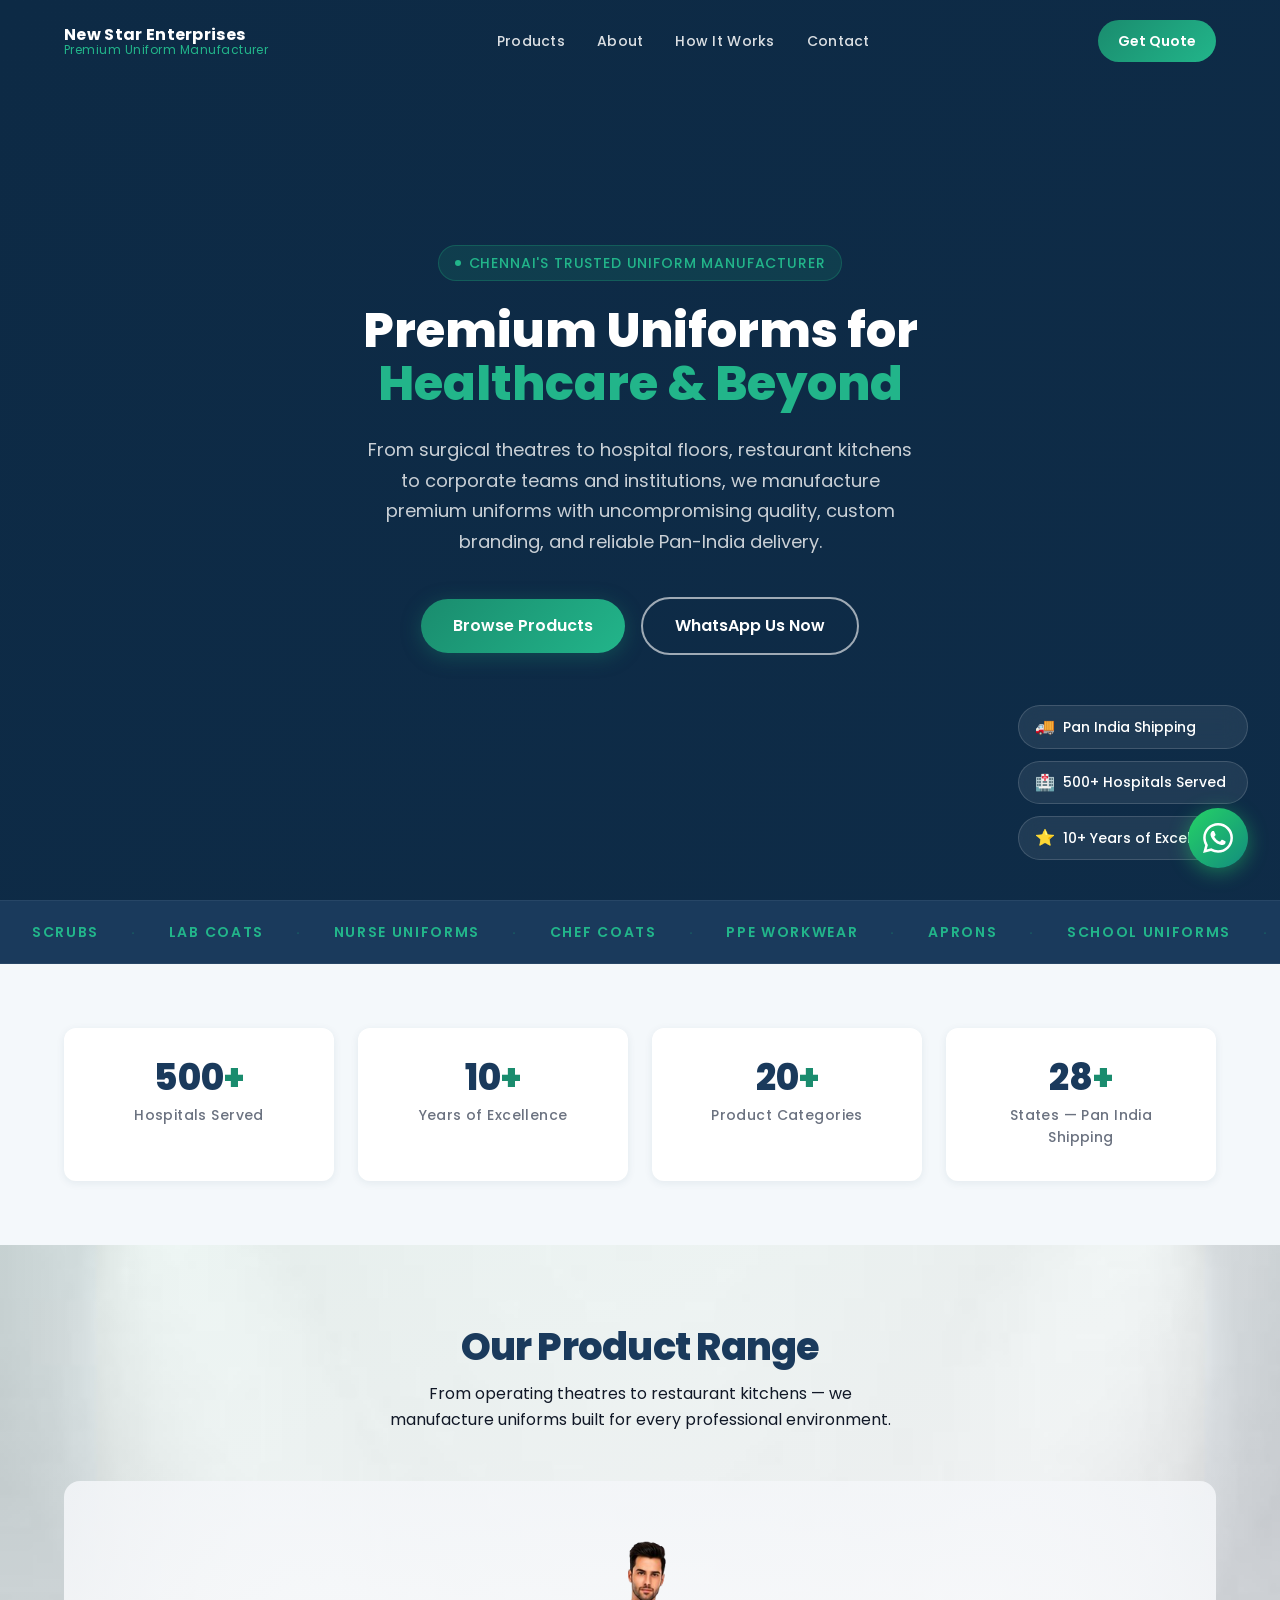
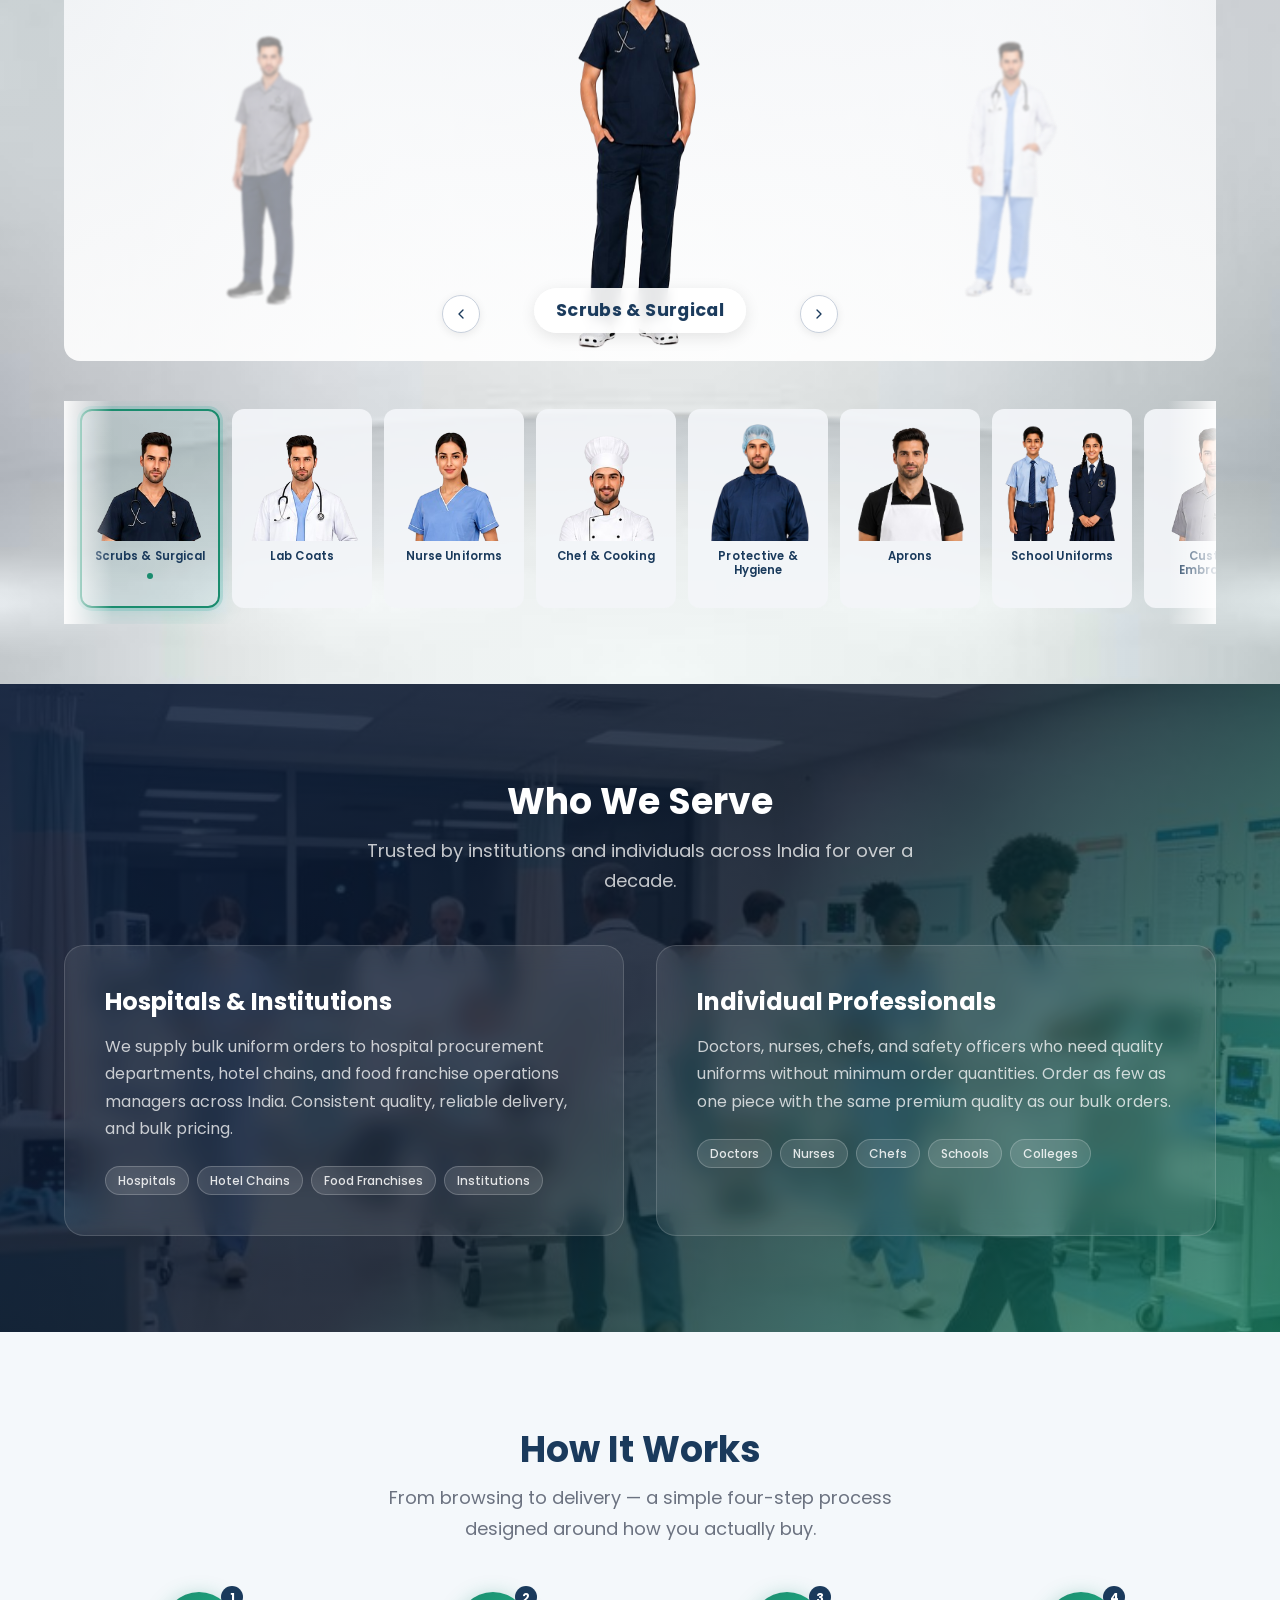
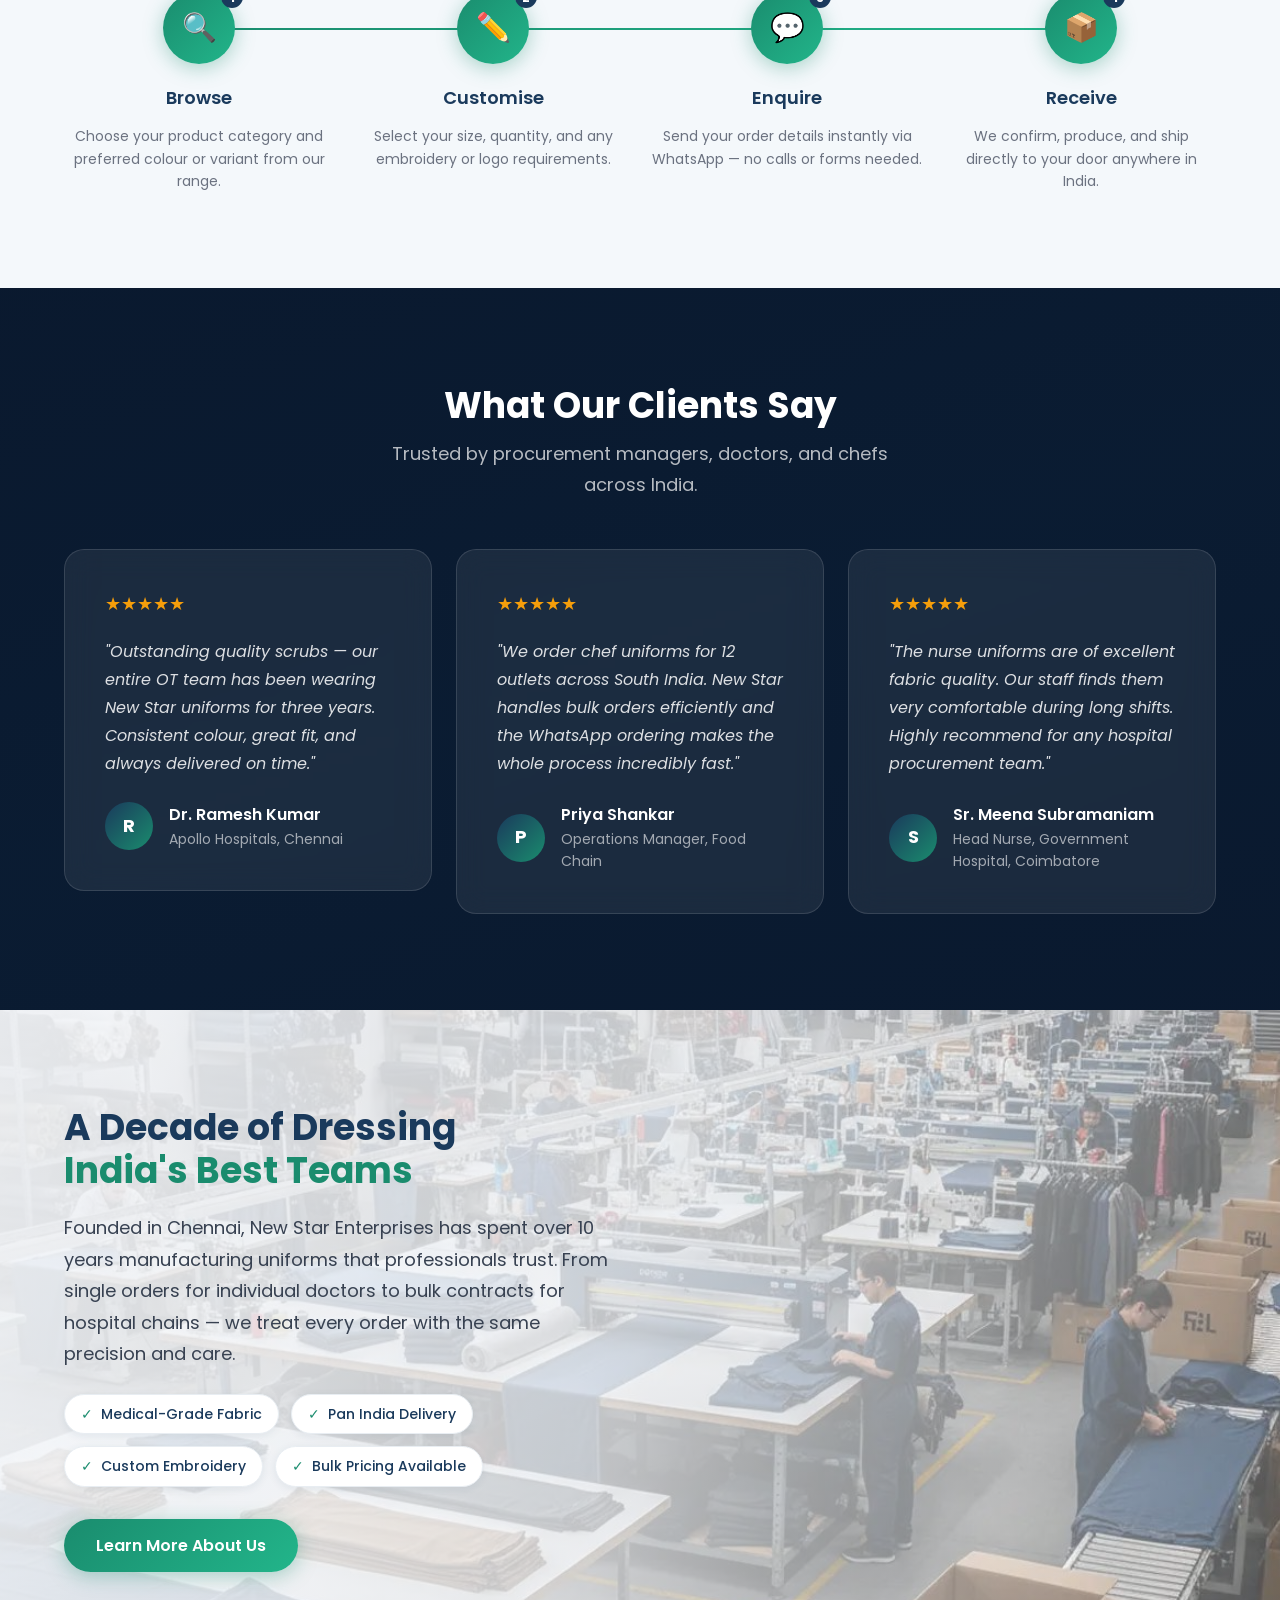
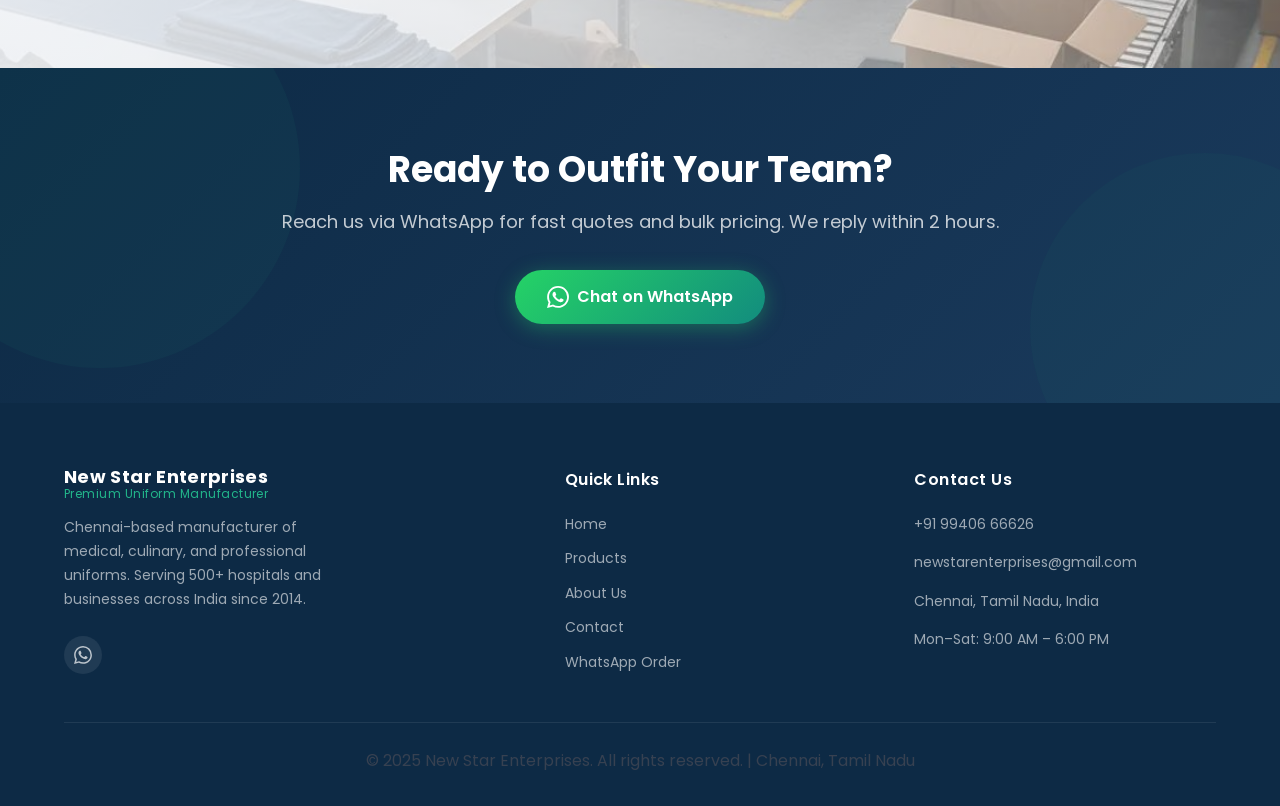
==== index.html @ d59ea802 "Initial commit" ====
<!DOCTYPE html>
<html lang="en">
<head>
  <meta charset="UTF-8" />
  <meta name="viewport" content="width=device-width, initial-scale=1.0" />

  <!-- SEO Meta -->
  <title>New Star Enterprises — Medical & Professional Uniform Manufacturer, Chennai</title>
  <meta name="description" content="Chennai-based manufacturer of premium medical scrubs, lab coats, nurse uniforms, chef coats and workwear. 500+ hospitals served. Pan India shipping. Request for Quotation." />
  <meta name="keywords" content="uniform manufacturer Chennai, medical scrubs supplier India, lab coats wholesale, nurse uniforms, chef uniforms, hospital uniforms Chennai" />

  <!-- Open Graph -->
  <meta property="og:title" content="New Star Enterprises — Premium Uniforms, Chennai" />
  <meta property="og:description" content="Medical, culinary, and professional uniforms. 500+ hospitals served. Pan India shipping." />
  <meta property="og:image" content="images/og-image.jpg" />
  <meta property="og:url" content="https://newstarenterprises.in" />
  <meta property="og:type" content="website" />

  <!-- Canonical -->
  <link rel="canonical" href="https://newstarenterprises.in" />

  <!-- Google Fonts -->
  <link rel="preconnect" href="https://fonts.googleapis.com" />
  <link rel="preconnect" href="https://fonts.gstatic.com" crossorigin />
  <link href="https://fonts.googleapis.com/css2?family=Poppins:wght@300;400;500;600;700;800&display=swap" rel="stylesheet" />

  <!-- CSS -->
  <link rel="stylesheet" href="css/reset.css" />
  <link rel="stylesheet" href="css/variables.css" />
  <link rel="stylesheet" href="css/base.css" />
  <link rel="stylesheet" href="css/navbar.css" />
  <link rel="stylesheet" href="css/hero.css" />
  <link rel="stylesheet" href="css/components.css" />
  <link rel="stylesheet" href="css/sections.css" />
  <link rel="stylesheet" href="css/animations.css" />
  <link rel="stylesheet" href="css/responsive.css" />

  <!-- Swiper CSS -->
  <link rel="stylesheet" href="https://cdn.jsdelivr.net/npm/swiper@11/swiper-bundle.min.css" />

  <!-- JSON-LD Schema -->
  <script type="application/ld+json">
  {
    "@context": "https://schema.org",
    "@type": "ClothingStore",
    "name": "New Star Enterprises",
    "description": "Medical and professional uniform manufacturer based in Chennai",
    "address": {
      "@type": "PostalAddress",
      "addressLocality": "Chennai",
      "addressRegion": "Tamil Nadu",
      "addressCountry": "IN"
    },
    "telephone": "+91-99406-66626",
    "email": "newstarenterprises@gmail.com",
    "url": "https://newstarenterprises.in",
    "openingHours": "Mo-Sa 09:00-18:00",
    "priceRange": "₹₹"
  }
  </script>
</head>

<body>

  <!-- ══════════════════════════════════
       NAVBAR
  ══════════════════════════════════ -->
  <nav class="navbar" id="navbar" role="navigation" aria-label="Main navigation">
    <div class="container">

      <!-- Logo -->
      <a href="/" class="navbar-logo" aria-label="New Star Enterprises Home">
        <div class="navbar-logo-text">
          <span class="brand-name">New Star Enterprises</span>
          <span class="brand-tagline">Premium Uniform Manufacturer</span>
        </div>
      </a>

      <!-- Desktop Nav Links -->
      <div class="navbar-links">
        <a href="#products">Products</a>
        <a href="#about">About</a>
        <a href="#process">How It Works</a>
        <a href="contact.html">Contact</a>
      </div>

      <!-- CTA -->
      <a href="https://wa.me/919940666626" target="_blank" rel="noopener noreferrer"
         class="navbar-cta" aria-label="Get a quote on WhatsApp">
        Get Quote
      </a>

      <!-- Hamburger -->
      <button class="hamburger" id="hamburger"
              aria-label="Toggle mobile menu" aria-expanded="false">
        <span></span>
        <span></span>
        <span></span>
      </button>

    </div>
  </nav>

  <!-- Mobile Menu Overlay -->
  <div class="mobile-menu" id="mobileMenu" role="dialog" aria-label="Mobile navigation">
    <a href="#products">Products</a>
    <a href="#about">About</a>
    <a href="#process">How It Works</a>
    <a href="contact.html">Contact</a>
    <a href="https://wa.me/919940666626" target="_blank"
       rel="noopener noreferrer" class="mobile-cta">Get Quote</a>
  </div>

  <!-- ══════════════════════════════════
       HERO
  ══════════════════════════════════ -->
  <section class="hero" id="home" aria-label="Hero section">

    <!-- Background Video -->
    <div class="hero-bg">
      <video
        id="heroBgVideo"
        autoplay
        muted
        loop
        playsinline
        preload="auto"
        aria-hidden="true">
        <source src="images/hero-video.mp4" type="video/mp4" />
        <img src="images/hero-bg.webp"
             alt="Medical professionals in premium uniforms" />
      </video>
    </div>
    <div class="hero-overlay"></div>

    <!-- Content -->
    <div class="hero-content">
      <div class="hero-badge">
        <span class="dot"></span>
        Chennai's Trusted Uniform Manufacturer
      </div>

      <h1>
        Premium Uniforms for<br />
        <span>Healthcare & Beyond</span>
      </h1>

      <p class="hero-sub">
        From surgical theatres to hospital floors, restaurant kitchens to corporate teams and institutions,
    we manufacture premium uniforms with uncompromising quality, custom branding,
    and reliable Pan-India delivery.
      </p>

      <div class="hero-ctas">
        <a href="#products" class="btn btn-primary">Browse Products</a>
        <a href="https://wa.me/919940666626" target="_blank"
           rel="noopener noreferrer" class="btn btn-outline">
          WhatsApp Us Now
        </a>
      </div>
    </div>

    <!-- Floating Badge Pills -->
    <div class="hero-badges" aria-hidden="true">
      <div class="hero-float-badge">
        <span class="badge-icon">🚚</span>
        Pan India Shipping
      </div>
      <div class="hero-float-badge">
        <span class="badge-icon">🏥</span>
        500+ Hospitals Served
      </div>
      <div class="hero-float-badge">
        <span class="badge-icon">⭐</span>
        10+ Years of Excellence
      </div>
    </div>

  </section>

  <!-- ══════════════════════════════════
       MARQUEE / TRUST STRIP
  ══════════════════════════════════ -->
  <div class="marquee-section" aria-hidden="true">
    <div class="marquee-track">
      <span>SCRUBS</span>
      <span class="dot">·</span>
      <span>LAB COATS</span>
      <span class="dot">·</span>
      <span>NURSE UNIFORMS</span>
      <span class="dot">·</span>
      <span>CHEF COATS</span>
      <span class="dot">·</span>
      <span>PPE WORKWEAR</span>
      <span class="dot">·</span>
      <span>APRONS</span>
      <span class="dot">·</span>
      <span>SCHOOL UNIFORMS</span>
      <span class="dot">·</span>
      <span>CUSTOM EMBROIDERY</span>
      <span class="dot">·</span>
      <span>SCRUBS</span>
      <span class="dot">·</span>
      <span>LAB COATS</span>
      <span class="dot">·</span>
      <span>NURSE UNIFORMS</span>
      <span class="dot">·</span>
      <span>CHEF COATS</span>
      <span class="dot">·</span>
      <span>PPE WORKWEAR</span>
      <span class="dot">·</span>
      <span>APRONS</span>
      <span class="dot">·</span>
      <span>SCHOOL UNIFORMS</span>
      <span class="dot">·</span>
      <span>CUSTOM EMBROIDERY</span>
      <span class="dot">·</span>
    </div>
  </div>

  <!-- ══════════════════════════════════
       STATS BAR
  ══════════════════════════════════ -->
  <section class="stats-section" id="stats" aria-label="Company statistics">
    <div class="container">
      <div class="stats-grid">

        <div class="stat-item reveal" data-delay="0">
          <div class="stat-number" data-target="500" data-suffix="+">
            <span class="num">0</span><span class="suffix">+</span>
          </div>
          <div class="stat-label">Hospitals Served</div>
        </div>

        <div class="stat-item reveal" data-delay="0.1">
          <div class="stat-number" data-target="10" data-suffix="+">
            <span class="num">0</span><span class="suffix">+</span>
          </div>
          <div class="stat-label">Years of Excellence</div>
        </div>

        <div class="stat-item reveal" data-delay="0.2">
          <div class="stat-number" data-target="20" data-suffix="+">
            <span class="num">0</span><span class="suffix">+</span>
          </div>
          <div class="stat-label">Product Categories</div>
        </div>

        <div class="stat-item reveal" data-delay="0.3">
          <div class="stat-number" data-target="28" data-suffix="+">
            <span class="num">0</span><span class="suffix">+</span>
          </div>
          <div class="stat-label">States — Pan India Shipping</div>
        </div>

      </div>
    </div>
  </section>

  <!-- ══════════════════════════════════
       PRODUCTS SHOWCASE
  ══════════════════════════════════ -->
  <section class="product-showcase" id="products">

  <div class="showcase-bg" aria-hidden="true"></div>
  <div class="showcase-bg-overlay" aria-hidden="true"></div>

    <div class="showcase-container">

      <div class="showcase-header reveal">
        <h2>Our Product Range</h2>
        <p>From operating theatres to restaurant kitchens — we manufacture uniforms built for every professional environment.</p>
      </div>

      <div class="showcase-stage" id="showcaseStage">

        <div class="model-slot" data-index="0">
          <img src="images/products/scrubs-model.png"
               alt="Medical Scrubs — full body" loading="lazy"
               onerror="this.src='https://placehold.co/300x500/e8f4f2/0f1f3d?text=Scrubs'" />
        </div>

        <div class="model-slot" data-index="1">
          <img src="images/products/Lab-coat.png"
               alt="Lab Coat model" loading="lazy"
               onerror="this.src='https://placehold.co/300x500/e8f4f2/0f1f3d?text=Lab+Coat'" />
        </div>

        <div class="model-slot" data-index="2">
          <img src="images/products/nurse-model.png"
               alt="Nurse Uniform model" loading="lazy"
               onerror="this.src='https://placehold.co/300x500/e8f4f2/0f1f3d?text=Nurse'" />
        </div>

        <div class="model-slot" data-index="3">
          <img src="images/products/chef-model.png"
               alt="Chef Uniform model" loading="lazy"
               onerror="this.src='https://placehold.co/300x500/e8f4f2/0f1f3d?text=Chef'" />
        </div>

        <div class="model-slot" data-index="4">
          <img src="images/products/ppe-model.png"
               alt="PPE Workwear model" loading="lazy"
               onerror="this.src='https://placehold.co/300x500/e8f4f2/0f1f3d?text=PPE'" />
        </div>

        <div class="model-slot" data-index="5">
          <img src="images/products/aprons-model.png"
               alt="Apron model" loading="lazy"
               onerror="this.src='https://placehold.co/300x500/e8f4f2/0f1f3d?text=Aprons'" />
        </div>

        <div class="model-slot" data-index="6">
          <img src="images/products/school-model.png"
               alt="School Uniform model" loading="lazy"
               onerror="this.src='https://placehold.co/300x500/e8f4f2/0f1f3d?text=School'" />
        </div>

        <div class="model-slot" data-index="7">
          <img src="images/products/embroidery-model.png"
               alt="Custom Embroidery model" loading="lazy"
               onerror="this.src='https://placehold.co/300x500/e8f4f2/0f1f3d?text=Embroidery'" />
        </div>

        <div class="stage-meta">
          <a class="active-product-name" id="activeProductName"
             href="products/scrubs.html"
             aria-label="View Scrubs & Surgical Uniforms collection">
            Scrubs &amp; Surgical Uniforms
            <svg class="pill-arrow" viewBox="0 0 16 16" fill="none"
                 xmlns="http://www.w3.org/2000/svg" aria-hidden="true">
              <path d="M3 8h10M9 4l4 4-4 4" stroke="currentColor"
                    stroke-width="1.8" stroke-linecap="round" stroke-linejoin="round"/>
            </svg>
          </a>
        </div>

        <div class="stage-nav left">
          <button class="stage-arrow" id="prevBtn" aria-label="Previous product">
            <svg viewBox="0 0 24 24"><polyline points="15 18 9 12 15 6"/></svg>
          </button>
        </div>
        <div class="stage-nav right">
          <button class="stage-arrow" id="nextBtn" aria-label="Next product">
            <svg viewBox="0 0 24 24"><polyline points="9 18 15 12 9 6"/></svg>
          </button>
        </div> 

      </div>

      <div class="showcase-scroller-wrap">
        <div class="showcase-scroller" id="showcaseScroller">

          <a href="products/scrubs.html" class="product-thumb active-thumb-card"
             aria-label="View Scrubs & Surgical Uniforms">
            <img src="images/products/scrubs-model.png" alt="Scrubs"
                 onerror="this.style.display='none'" />
            <span class="thumb-name">Scrubs &amp; Surgical</span>
            <span class="thumb-dot"></span>
          </a>

          <a href="products/lab-coats.html" class="product-thumb"
             aria-label="View Lab Coats">
            <img src="images/products/Lab-coat.png" alt="Lab Coats"
                 onerror="this.style.display='none'" />
            <span class="thumb-name">Lab Coats</span>
            <span class="thumb-dot"></span>
          </a>

          <a href="products/nurse-uniforms.html" class="product-thumb"
             aria-label="View Nurse Uniforms">
            <img src="images/products/nurse-model.png" alt="Nurse Uniforms"
                 onerror="this.style.display='none'" />
            <span class="thumb-name">Nurse Uniforms</span>
            <span class="thumb-dot"></span>
          </a>

          <a href="products/chef-uniforms.html" class="product-thumb"
             aria-label="View Chef & Cooking Uniforms">
            <img src="images/products/chef-model.png" alt="Chef Uniforms"
                 onerror="this.style.display='none'" />
            <span class="thumb-name">Chef &amp; Cooking</span>
            <span class="thumb-dot"></span>
          </a>

          <a href="products/protective-workwear.html" class="product-thumb"
             aria-label="View Protective & Hygiene Workwear">
            <img src="images/products/ppe-model.png" alt="PPE Workwear"
                 onerror="this.style.display='none'" />
            <span class="thumb-name">Protective &amp; Hygiene</span>
            <span class="thumb-dot"></span>
          </a>

          <a href="products/aprons.html" class="product-thumb"
             aria-label="View Aprons">
            <img src="images/products/aprons-model.png" alt="Aprons"
                 onerror="this.style.display='none'" />
            <span class="thumb-name">Aprons</span>
            <span class="thumb-dot"></span>
          </a>

          <a href="products/school-uniforms.html" class="product-thumb"
             aria-label="View School Uniforms">
            <img src="images/products/school-model.png" alt="School Uniforms"
                 onerror="this.style.display='none'" />
            <span class="thumb-name">School Uniforms</span>
            <span class="thumb-dot"></span>
          </a>

          <a href="products/custom-embroidery.html" class="product-thumb"
             aria-label="View Custom Embroidery & Logos">
            <img src="images/products/embroidery-model.png" alt="Custom Embroidery"
                 onerror="this.style.display='none'" />
            <span class="thumb-name">Custom Embroidery</span>
            <span class="thumb-dot"></span>
          </a>

        </div>
      </div>

    </div>
  </section>

  <!-- ══════════════════════════════════
       WHO WE SERVE
  ══════════════════════════════════ -->
  <section class="serve-section" id="serve">

  <div class="serve-bg-img" aria-hidden="true"></div>
  <div class="serve-bg-overlay" aria-hidden="true"></div>

  <div class="container" style="position:relative;z-index:2;">

      <div class="section-header centered">
        <h2 class="section-title" style="color:var(--white);">Who We Serve</h2>
        <p class="section-subtitle" style="color:rgba(255,255,255,0.75); margin-left:auto; margin-right:auto;">
          Trusted by institutions and individuals across India for over a decade.
        </p>
      </div>

      <div class="serve-grid">

        <div class="serve-card reveal-left">
          <h3>Hospitals & Institutions</h3>
          <p>
            We supply bulk uniform orders to hospital procurement departments,
            hotel chains, and food franchise operations managers across India.
            Consistent quality, reliable delivery, and bulk pricing.
          </p>
          <div class="serve-card-tags">
            <span class="serve-tag">Hospitals</span>
            <span class="serve-tag">Hotel Chains</span>
            <span class="serve-tag">Food Franchises</span>
            <span class="serve-tag">Institutions</span>
          </div>
        </div>

        <div class="serve-card reveal-right">
          <h3>Individual Professionals</h3>
          <p>
            Doctors, nurses, chefs, and safety officers who need quality
            uniforms without minimum order quantities. Order as few as one
            piece with the same premium quality as our bulk orders.
          </p>
          <div class="serve-card-tags">
            <span class="serve-tag">Doctors</span>
            <span class="serve-tag">Nurses</span>
            <span class="serve-tag">Chefs</span>
            <span class="serve-tag">Schools</span>
            <span class="serve-tag">Colleges</span>
          </div>
        </div>

      </div>
    </div>
  </section>

  <!-- ══════════════════════════════════
       HOW IT WORKS / PROCESS
  ══════════════════════════════════ -->
  <section class="process-section" id="process" aria-label="How it works">
    <div class="container">

      <div class="section-header centered">
        <h2 class="section-title reveal">How It Works</h2>
        <p class="section-subtitle reveal" data-delay="0.1"
           style="margin-left:auto; margin-right:auto;">
          From browsing to delivery — a simple four-step process designed
          around how you actually buy.
        </p>
      </div>

      <div class="process-steps">

        <div class="process-step">
          <div class="step-icon">🔍</div>
          <span class="step-number">1</span>
          <h4>Browse</h4>
          <p>Choose your product category and preferred colour or variant from our range.</p>
        </div>

        <div class="process-step">
          <div class="step-icon">✏️</div>
          <span class="step-number">2</span>
          <h4>Customise</h4>
          <p>Select your size, quantity, and any embroidery or logo requirements.</p>
        </div>

        <div class="process-step">
          <div class="step-icon">💬</div>
          <span class="step-number">3</span>
          <h4>Enquire</h4>
          <p>Send your order details instantly via WhatsApp — no calls or forms needed.</p>
        </div>

        <div class="process-step">
          <div class="step-icon">📦</div>
          <span class="step-number">4</span>
          <h4>Receive</h4>
          <p>We confirm, produce, and ship directly to your door anywhere in India.</p>
        </div>

      </div>
    </div>
  </section>

  <!-- ══════════════════════════════════
       TESTIMONIALS
       CHANGE: video BG added
       Video file: images/client-video.mp4
  ══════════════════════════════════ -->
  <section class="testimonials-section" id="testimonials">

    <!-- VIDEO BG — z-index:0 -->
    <video class="testimonials-bg-video" autoplay muted loop playsinline
           preload="auto" aria-hidden="true">
      <source src="images/client-video.mp4" type="video/mp4" />
    </video>
    <!-- Dark overlay — z-index:1 -->
    <div class="testimonials-bg-overlay" aria-hidden="true"></div>

    <!-- Content — z-index:2 -->
    <div class="container">

      <div class="section-header centered">
        <h2 class="section-title reveal">What Our Clients Say</h2>
        <p class="section-subtitle reveal" data-delay="0.1"
           style="margin-left:auto; margin-right:auto;">
          Trusted by procurement managers, doctors, and chefs across India.
        </p>
      </div>

      <div class="swiper testimonials-swiper">
        <div class="swiper-wrapper">

          <div class="swiper-slide">
            <div class="testimonial-card">
              <div class="testimonial-stars">★★★★★</div>
              <p class="testimonial-quote">
                "Outstanding quality scrubs — our entire OT team has been
                wearing New Star uniforms for three years. Consistent colour,
                great fit, and always delivered on time."
              </p>
              <div class="testimonial-author">
                <div class="author-avatar">R</div>
                <div class="author-info">
                  <div class="author-name">Dr. Ramesh Kumar</div>
                  <div class="author-role">Apollo Hospitals, Chennai</div>
                </div>
              </div>
            </div>
          </div>

          <div class="swiper-slide">
            <div class="testimonial-card">
              <div class="testimonial-stars">★★★★★</div>
              <p class="testimonial-quote">
                "We order chef uniforms for 12 outlets across South India.
                New Star handles bulk orders efficiently and the WhatsApp
                ordering makes the whole process incredibly fast."
              </p>
              <div class="testimonial-author">
                <div class="author-avatar">P</div>
                <div class="author-info">
                  <div class="author-name">Priya Shankar</div>
                  <div class="author-role">Operations Manager, Food Chain</div>
                </div>
              </div>
            </div>
          </div>

          <div class="swiper-slide">
            <div class="testimonial-card">
              <div class="testimonial-stars">★★★★★</div>
              <p class="testimonial-quote">
                "The nurse uniforms are of excellent fabric quality. Our
                staff finds them very comfortable during long shifts.
                Highly recommend for any hospital procurement team."
              </p>
              <div class="testimonial-author">
                <div class="author-avatar">S</div>
                <div class="author-info">
                  <div class="author-name">Sr. Meena Subramaniam</div>
                  <div class="author-role">Head Nurse, Government Hospital, Coimbatore</div>
                </div>
              </div>
            </div>
          </div>

        </div>
        <div class="swiper-pagination"></div>
      </div>

    </div>
  </section>

  <!-- ══════════════════════════════════
       ABOUT TEASER
       CHANGE: about.png BG via .about-teaser-bg-img div
       Image file: images/about.png
  ══════════════════════════════════ -->
  <section class="about-teaser-section" id="about" aria-label="About New Star Enterprises">

    <!-- IMAGE BG — z-index:0 -->
    <div class="about-teaser-bg-img" aria-hidden="true"></div>
    <!-- Light overlay — z-index:1 -->
    <div class="about-teaser-bg-overlay" aria-hidden="true"></div>

    <!-- Content — z-index:2 (set via inline style to guarantee it) -->
    <div class="container" style="position:relative;z-index:2;">
      <div class="about-teaser-grid">

        <div class="about-teaser-text reveal-left">
          <h2>A Decade of Dressing<br /><span class="text-teal">India's Best Teams</span></h2>
          <p>
            Founded in Chennai, New Star Enterprises has spent over 10 years
            manufacturing uniforms that professionals trust. From single orders
            for individual doctors to bulk contracts for hospital chains — we
            treat every order with the same precision and care.
          </p>
          <div class="feature-pills">
            <div class="feature-pill"><span>✓</span> Medical-Grade Fabric</div>
            <div class="feature-pill"><span>✓</span> Pan India Delivery</div>
            <div class="feature-pill"><span>✓</span> Custom Embroidery</div>
            <div class="feature-pill"><span>✓</span> Bulk Pricing Available</div>
          </div>
          <a href="about.html" class="btn btn-primary">Learn More About Us</a>
        </div>

      </div>
    </div>
  </section>

  <!-- ══════════════════════════════════
       CONTACT CTA BANNER
  ══════════════════════════════════ -->
  <section class="cta-banner" aria-label="Contact call to action">
    <div class="container">
      <h2 class="reveal">Ready to Outfit Your Team?</h2>
      <p class="reveal" data-delay="0.1">
        Reach us via WhatsApp for fast quotes and bulk pricing.
        We reply within 2 hours.
      </p>
      <a href="https://wa.me/919940666626" target="_blank"
         rel="noopener noreferrer"
         class="btn btn-whatsapp reveal" data-delay="0.2">
        <svg xmlns="http://www.w3.org/2000/svg" width="22" height="22" viewBox="0 0 24 24" fill="currentColor" aria-hidden="true">
          <path d="M17.472 14.382c-.297-.149-1.758-.867-2.03-.967-.273-.099-.471-.148-.67.15-.197.297-.767.966-.94 1.164-.173.199-.347.223-.644.075-.297-.15-1.255-.463-2.39-1.475-.883-.788-1.48-1.761-1.653-2.059-.173-.297-.018-.458.13-.606.134-.133.298-.347.446-.52.149-.174.198-.298.298-.497.099-.198.05-.371-.025-.52-.075-.149-.669-1.612-.916-2.207-.242-.579-.487-.5-.669-.51-.173-.008-.371-.01-.57-.01-.198 0-.52.074-.792.372-.272.297-1.04 1.016-1.04 2.479 0 1.462 1.065 2.875 1.213 3.074.149.198 2.096 3.2 5.077 4.487.709.306 1.262.489 1.694.625.712.227 1.36.195 1.871.118.571-.085 1.758-.719 2.006-1.413.248-.694.248-1.289.173-1.413-.074-.124-.272-.198-.57-.347m-5.421 7.403h-.004a9.87 9.87 0 01-5.031-1.378l-.361-.214-3.741.982.998-3.648-.235-.374a9.86 9.86 0 01-1.51-5.26c.001-5.45 4.436-9.884 9.888-9.884 2.64 0 5.122 1.03 6.988 2.898a9.825 9.825 0 012.893 6.994c-.003 5.45-4.437 9.884-9.885 9.884m8.413-18.297A11.815 11.815 0 0012.05 0C5.495 0 .16 5.335.157 11.892c0 2.096.547 4.142 1.588 5.945L.057 24l6.305-1.654a11.882 11.882 0 005.683 1.448h.005c6.554 0 11.89-5.335 11.893-11.893a11.821 11.821 0 00-3.48-8.413z"/>
        </svg>
        Chat on WhatsApp
      </a>
    </div>
  </section>

  <!-- ══════════════════════════════════
       FOOTER
  ══════════════════════════════════ -->
  <footer class="footer" aria-label="Site footer">
    <div class="container">
      <div class="footer-grid">

        <div class="footer-brand">
          <div class="navbar-logo-text">
            <span class="brand-name" style="font-size:var(--text-lg); color:var(--white);">New Star Enterprises</span>
            <span class="brand-tagline">Premium Uniform Manufacturer</span>
          </div>
          <p>
            Chennai-based manufacturer of medical, culinary, and professional
            uniforms. Serving 500+ hospitals and businesses across India since 2014.
          </p>
          <div class="footer-social">
            <a href="https://wa.me/919940666626" target="_blank"
               rel="noopener noreferrer" aria-label="WhatsApp">
              <svg xmlns="http://www.w3.org/2000/svg" width="18" height="18" viewBox="0 0 24 24" fill="currentColor" aria-hidden="true">
                <path d="M17.472 14.382c-.297-.149-1.758-.867-2.03-.967-.273-.099-.471-.148-.67.15-.197.297-.767.966-.94 1.164-.173.199-.347.223-.644.075-.297-.15-1.255-.463-2.39-1.475-.883-.788-1.48-1.761-1.653-2.059-.173-.297-.018-.458.13-.606.134-.133.298-.347.446-.52.149-.174.198-.298.298-.497.099-.198.05-.371-.025-.52-.075-.149-.669-1.612-.916-2.207-.242-.579-.487-.5-.669-.51-.173-.008-.371-.01-.57-.01-.198 0-.52.074-.792.372-.272.297-1.04 1.016-1.04 2.479 0 1.462 1.065 2.875 1.213 3.074.149.198 2.096 3.2 5.077 4.487.709.306 1.262.489 1.694.625.712.227 1.36.195 1.871.118.571-.085 1.758-.719 2.006-1.413.248-.694.248-1.289.173-1.413-.074-.124-.272-.198-.57-.347m-5.421 7.403h-.004a9.87 9.87 0 01-5.031-1.378l-.361-.214-3.741.982.998-3.648-.235-.374a9.86 9.86 0 01-1.51-5.26c.001-5.45 4.436-9.884 9.888-9.884 2.64 0 5.122 1.03 6.988 2.898a9.825 9.825 0 012.893 6.994c-.003 5.45-4.437 9.884-9.885 9.884m8.413-18.297A11.815 11.815 0 0012.05 0C5.495 0 .16 5.335.157 11.892c0 2.096.547 4.142 1.588 5.945L.057 24l6.305-1.654a11.882 11.882 0 005.683 1.448h.005c6.554 0 11.89-5.335 11.893-11.893a11.821 11.821 0 00-3.48-8.413z"/>
              </svg>
            </a>
          </div>
        </div>

        <div class="footer-col">
          <h4>Quick Links</h4>
          <nav class="footer-links" aria-label="Footer navigation">
            <a href="index.html">Home</a>
            <a href="#products">Products</a>
            <a href="about.html">About Us</a>
            <a href="contact.html">Contact</a>
            <a href="https://wa.me/919940666626"
               target="_blank" rel="noopener noreferrer">WhatsApp Order</a>
          </nav>
        </div>

        <div class="footer-col">
          <h4>Contact Us</h4>
          <div class="footer-contact-item">
            <span>+91 99406 66626</span>
          </div>
          <div class="footer-contact-item">
            <span>newstarenterprises@gmail.com</span>
          </div>
          <div class="footer-contact-item">
            <span>Chennai, Tamil Nadu, India</span>
          </div>
          <div class="footer-contact-item">
            <span>Mon–Sat: 9:00 AM – 6:00 PM</span>
          </div>
        </div>

      </div>

      <div class="footer-bottom">
        <p>© 2025 New Star Enterprises. All rights reserved. | Chennai, Tamil Nadu</p>
      </div>

    </div>
  </footer>

  <!-- ══════════════════════════════════
       WHATSAPP FLOATING BUTTON
  ══════════════════════════════════ -->
  <a href="https://wa.me/919940666626" target="_blank"
     rel="noopener noreferrer"
     class="whatsapp-float"
     aria-label="Chat with us on WhatsApp">
    <svg xmlns="http://www.w3.org/2000/svg" viewBox="0 0 24 24" fill="currentColor" aria-hidden="true">
      <path d="M17.472 14.382c-.297-.149-1.758-.867-2.03-.967-.273-.099-.471-.148-.67.15-.197.297-.767.966-.94 1.164-.173.199-.347.223-.644.075-.297-.15-1.255-.463-2.39-1.475-.883-.788-1.48-1.761-1.653-2.059-.173-.297-.018-.458.13-.606.134-.133.298-.347.446-.52.149-.174.198-.298.298-.497.099-.198.05-.371-.025-.52-.075-.149-.669-1.612-.916-2.207-.242-.579-.487-.5-.669-.51-.173-.008-.371-.01-.57-.01-.198 0-.52.074-.792.372-.272.297-1.04 1.016-1.04 2.479 0 1.462 1.065 2.875 1.213 3.074.149.198 2.096 3.2 5.077 4.487.709.306 1.262.489 1.694.625.712.227 1.36.195 1.871.118.571-.085 1.758-.719 2.006-1.413.248-.694.248-1.289.173-1.413-.074-.124-.272-.198-.57-.347m-5.421 7.403h-.004a9.87 9.87 0 01-5.031-1.378l-.361-.214-3.741.982.998-3.648-.235-.374a9.86 9.86 0 01-1.51-5.26c.001-5.45 4.436-9.884 9.888-9.884 2.64 0 5.122 1.03 6.988 2.898a9.825 9.825 0 012.893 6.994c-.003 5.45-4.437 9.884-9.885 9.884m8.413-18.297A11.815 11.815 0 0012.05 0C5.495 0 .16 5.335.157 11.892c0 2.096.547 4.142 1.588 5.945L.057 24l6.305-1.654a11.882 11.882 0 005.683 1.448h.005c6.554 0 11.89-5.335 11.893-11.893a11.821 11.821 0 00-3.48-8.413z"/>
    </svg>
  </a>

  <!-- ══════════════════════════════════
       SCRIPTS
  ══════════════════════════════════ -->
  <script src="https://cdn.jsdelivr.net/npm/swiper@11/swiper-bundle.min.js"></script>
  <script src="https://cdnjs.cloudflare.com/ajax/libs/gsap/3.12.5/gsap.min.js"></script>
  <script src="https://cdnjs.cloudflare.com/ajax/libs/gsap/3.12.5/ScrollTrigger.min.js"></script>
  <script src="https://cdn.jsdelivr.net/npm/lenis@1.1.14/dist/lenis.min.js"></script>

  <script type="module" src="js/main.js"></script>
  <script type="module" src="js/animations.js"></script>
  <script src="js/showcase.js"></script>

</body>
</html>
---- css/variables.css ----
:root {
  /* Primary */
  --navy: #1a3a5c;
  --navy-light: #254d7a;
  --navy-dark: #0d2a45;

  /* Accent */
  --teal: #1a8c6e;
  --teal-light: #22b58a;
  --teal-glow: rgba(26, 140, 110, 0.25);

  /* Neutrals */
  --white: #ffffff;
  --off-white: #f4f8fb;
  --light-gray: #e8edf2;
  --gray: #6b7280;
  --text-dark: #111827;
  --text-mid: #374151;

  /* Functional */
  --error: #ef4444;
  --success: #10b981;
  --warning: #f59e0b;

  /* Typography */
  --font-primary: 'Poppins', sans-serif;
  --text-xs: 0.75rem;
  --text-sm: 0.875rem;
  --text-base: 1rem;
  --text-lg: 1.125rem;
  --text-xl: 1.25rem;
  --text-2xl: 1.5rem;
  --text-3xl: 1.875rem;
  --text-4xl: 2.25rem;
  --text-5xl: 3rem;

  /* Border Radius */
  --radius-sm: 6px;
  --radius: 12px;
  --radius-lg: 20px;
  --radius-pill: 50px;

  /* Shadows */
  --shadow-sm: 0 2px 8px rgba(26, 58, 92, 0.08);
  --shadow: 0 4px 24px rgba(26, 58, 92, 0.10);
  --shadow-hover: 0 8px 40px rgba(26, 58, 92, 0.18);
  --shadow-float: 0 16px 60px rgba(26, 58, 92, 0.22);
  --shadow-teal: 0 4px 20px rgba(26, 140, 110, 0.35);

  /* Spacing */
  --space-1: 4px;
  --space-2: 8px;
  --space-3: 12px;
  --space-4: 16px;
  --space-5: 20px;
  --space-6: 24px;
  --space-8: 32px;
  --space-10: 40px;
  --space-12: 48px;
  --space-16: 64px;
  --space-20: 80px;
  --space-24: 96px;
  --space-30: 120px;
}
---- css/base.css ----
body {
  font-family: var(--font-primary);
  font-size: var(--text-base);
  font-weight: 400;
  color: var(--text-dark);
  background-color: var(--white);
  overflow-x: hidden;
}

h1 {
  font-size: var(--text-5xl);
  font-weight: 800;
  line-height: 1.1;
  color: var(--white);
}

h2 {
  font-size: var(--text-4xl);
  font-weight: 700;
  line-height: 1.2;
  color: var(--navy);
}

h3 {
  font-size: var(--text-2xl);
  font-weight: 600;
  line-height: 1.3;
  color: var(--navy);
}

h4 {
  font-size: var(--text-xl);
  font-weight: 600;
  color: var(--navy);
}

p {
  font-size: var(--text-base);
  font-weight: 400;
  color: var(--text-mid);
  line-height: 1.7;
}

a {
  transition: color 0.2s ease;
}

a:hover {
  color: var(--teal);
}

section {
  padding: 0;
  margin: 0;
}

.container {
  width: 100%;
  max-width: 1200px;
  margin: 0 auto;
  padding: 0 var(--space-6);
}

.section-title {
  font-size: var(--text-4xl);
  font-weight: 700;
  color: var(--navy);
  margin-bottom: var(--space-3);
}

.section-subtitle {
  font-size: var(--text-lg);
  color: var(--gray);
  margin-bottom: var(--space-12);
  max-width: 560px;
}

.text-teal {
  color: var(--teal);
}

.text-white {
  color: var(--white);
}

.text-center {
  text-align: center;
}

.section-header {
  margin-bottom: var(--space-12);
}

.section-header.centered {
  text-align: center;
}

.section-header.centered .section-subtitle {
  margin-left: auto;
  margin-right: auto;
}
section + section {
  margin-top: 0;
}

.marquee-section + section,
section + .marquee-section {
  margin-top: 0;
}

.hero + .marquee-section {
  margin-top: 0;
}

body {
  padding-top: 0;
}
---- css/navbar.css ----
/* ── NAVBAR ── */
.navbar {
  position: fixed;
  top: 0;
  left: 0;
  width: 100%;
  z-index: 1000;
  padding: var(--space-5) 0;
  background: transparent;
  transition: background 0.4s ease, padding 0.4s ease, box-shadow 0.4s ease;
}

.navbar.scrolled {
  background: var(--navy);
  padding: var(--space-3) 0;
  box-shadow: var(--shadow-float);
}

.navbar .container {
  display: flex;
  align-items: center;
  justify-content: space-between;
}

/* Logo */
.navbar-logo {
  display: flex;
  align-items: center;
  gap: var(--space-2);
  text-decoration: none;
}

.navbar-logo img {
  height: 44px;
  width: auto;
}

.navbar-logo-text {
  display: flex;
  flex-direction: column;
  line-height: 1.1;
}

.navbar-logo-text .brand-name {
  font-size: var(--text-base);
  font-weight: 700;
  color: var(--white);
  letter-spacing: 0.02em;
}

.navbar-logo-text .brand-tagline {
  font-size: var(--text-xs);
  font-weight: 400;
  color: var(--teal-light);
  letter-spacing: 0.04em;
}

/* Nav Links */
.navbar-links {
  display: flex;
  align-items: center;
  gap: var(--space-8);
}

.navbar-links a {
  font-size: var(--text-sm);
  font-weight: 500;
  color: rgba(255, 255, 255, 0.85);
  text-decoration: none;
  letter-spacing: 0.02em;
  transition: color 0.2s ease;
  position: relative;
}

.navbar-links a::after {
  content: '';
  position: absolute;
  bottom: -4px;
  left: 0;
  width: 0;
  height: 2px;
  background: var(--teal-light);
  transition: width 0.3s ease;
}

.navbar-links a:hover {
  color: var(--white);
}

.navbar-links a:hover::after,
.navbar-links a.active::after {
  width: 100%;
}

.navbar-links a.active {
  color: var(--white);
}

/* CTA Button */
.navbar-cta {
  display: inline-flex;
  align-items: center;
  gap: var(--space-2);
  padding: 10px var(--space-5);
  background: linear-gradient(135deg, var(--teal), var(--teal-light));
  color: var(--white) !important;
  font-size: var(--text-sm);
  font-weight: 600;
  border-radius: var(--radius-pill);
  text-decoration: none;
  transition: box-shadow 0.3s ease, transform 0.2s ease;
  white-space: nowrap;
}

.navbar-cta:hover {
  box-shadow: var(--shadow-teal);
  transform: translateY(-1px);
}

.navbar-cta::after {
  display: none !important;
}

/* Hamburger */
.hamburger {
  display: none;
  flex-direction: column;
  justify-content: center;
  gap: 5px;
  width: 36px;
  height: 36px;
  cursor: pointer;
  background: none;
  border: none;
  padding: 4px;
}

.hamburger span {
  display: block;
  width: 100%;
  height: 2px;
  background: var(--white);
  border-radius: 2px;
  transition: transform 0.3s ease, opacity 0.3s ease;
}

.hamburger.open span:nth-child(1) {
  transform: translateY(7px) rotate(45deg);
}

.hamburger.open span:nth-child(2) {
  opacity: 0;
}

.hamburger.open span:nth-child(3) {
  transform: translateY(-7px) rotate(-45deg);
}

/* Mobile Overlay Menu */
.mobile-menu {
  display: none;
  position: fixed;
  inset: 0;
  background: var(--navy-dark);
  z-index: 999;
  flex-direction: column;
  align-items: center;
  justify-content: center;
  gap: var(--space-8);
  opacity: 0;
  transition: opacity 0.3s ease;
}

.mobile-menu.open {
  display: flex;
  opacity: 1;
}

.mobile-menu a {
  font-size: var(--text-3xl);
  font-weight: 700;
  color: var(--white);
  text-decoration: none;
  transition: color 0.2s ease;
}

.mobile-menu a:hover {
  color: var(--teal-light);
}

.mobile-menu .mobile-cta {
  margin-top: var(--space-4);
  padding: var(--space-4) var(--space-10);
  background: linear-gradient(135deg, var(--teal), var(--teal-light));
  border-radius: var(--radius-pill);
  font-size: var(--text-xl) !important;
}
---- css/hero.css ----
/* ── HERO SECTION ── */
.hero {
  position: relative;
  width: 100%;
  height: 100vh;
  min-height: 600px;
  display: flex;
  align-items: center;
  justify-content: center;
  overflow: hidden;
  background: var(--navy-dark);
}

/* Background Video */
.hero-bg {
  position: absolute;
  inset: 0;
  z-index: 0;
}

.hero-bg img,
.hero-bg video {
  width: 100%;
  height: 100%;
  object-fit: cover;
  object-position: center;
  transform-origin: center;
}

.hero-bg img {
  animation: kenBurns 8s ease-in-out infinite alternate;
}

.hero-bg video {
  animation: none;
}

.hero-overlay {
  position: absolute;
  inset: 0;
  background: linear-gradient(
    135deg,
    rgba(13, 42, 69, 0.88) 0%,
    rgba(26, 58, 92, 0.10) 100%
  );
  z-index: 1;
}

/* Content */
.hero-content {
  position: relative;
  z-index: 2;
  text-align: center;
  max-width: 800px;
  padding: 0 var(--space-6);
}

.hero-badge {
  display: inline-flex;
  align-items: center;
  gap: var(--space-2);
  padding: 6px var(--space-4);
  background: rgba(26, 140, 110, 0.2);
  border: 1px solid rgba(26, 140, 110, 0.4);
  border-radius: var(--radius-pill);
  color: var(--teal-light);
  font-size: var(--text-sm);
  font-weight: 500;
  letter-spacing: 0.06em;
  text-transform: uppercase;
  margin-bottom: var(--space-6);
  opacity: 1;
}

.hero-badge .dot {
  width: 6px;
  height: 6px;
  background: var(--teal-light);
  border-radius: 50%;
  animation: pulse 2s infinite;
}

.hero h1 {
  font-size: var(--text-5xl);
  font-weight: 800;
  color: var(--white);
  line-height: 1.1;
  margin-bottom: var(--space-6);
  opacity: 1;
}

.hero h1 span {
  color: var(--teal-light);
}

.hero-sub {
  font-size: var(--text-lg);
  color: rgba(255, 255, 255, 0.78);
  max-width: 560px;
  margin: 0 auto var(--space-10);
  line-height: 1.7;
  opacity: 1;
}

/* Hero CTAs */
.hero-ctas {
  display: flex;
  align-items: center;
  justify-content: center;
  gap: var(--space-4);
  flex-wrap: wrap;
  opacity: 1;
}

/* Floating Badge Pills */
.hero-badges {
  position: absolute;
  bottom: var(--space-10);
  right: var(--space-8);
  z-index: 2;
  display: flex;
  flex-direction: column;
  gap: var(--space-3);
  opacity: 1;
}

.hero-float-badge {
  display: flex;
  align-items: center;
  gap: var(--space-2);
  padding: 8px var(--space-4);
  background: rgba(255, 255, 255, 0.08);
  backdrop-filter: blur(12px);
  -webkit-backdrop-filter: blur(12px);
  border: 1px solid rgba(255, 255, 255, 0.15);
  border-radius: var(--radius-pill);
  color: var(--white);
  font-size: var(--text-sm);
  font-weight: 500;
  white-space: nowrap;
}

.hero-float-badge .badge-icon {
  font-size: var(--text-base);
}

/* Keyframes */
@keyframes kenBurns {
  from { transform: scale(1.0); }
  to   { transform: scale(1.05); }
}

@keyframes pulse {
  0%, 100% { opacity: 1; transform: scale(1); }
  50%       { opacity: 0.5; transform: scale(1.3); }
}
---- css/components.css ----
/* ══════════════════════════════════════
   BUTTONS
══════════════════════════════════════ */
.btn {
  display: inline-flex;
  align-items: center;
  justify-content: center;
  gap: var(--space-2);
  padding: 14px var(--space-8);
  font-family: var(--font-primary);
  font-size: var(--text-base);
  font-weight: 600;
  border-radius: var(--radius-pill);
  text-decoration: none;
  border: none;
  cursor: pointer;
  transition: transform 0.2s ease, box-shadow 0.3s ease, background 0.2s ease;
  white-space: nowrap;
}

.btn:hover {
  transform: translateY(-2px);
}

.btn:active {
  transform: translateY(0);
}

/* Primary — teal gradient */
.btn-primary {
  background: linear-gradient(135deg, var(--teal), var(--teal-light));
  color: var(--white);
  box-shadow: var(--shadow-teal);
}

.btn-primary:hover {
  box-shadow: 0 8px 30px rgba(26, 140, 110, 0.5);
  color: var(--white);
}

/* Outline */
.btn-outline {
  background: transparent;
  color: var(--white);
  border: 2px solid rgba(255, 255, 255, 0.6);
}

.btn-outline:hover {
  background: rgba(255, 255, 255, 0.1);
  border-color: var(--white);
  color: var(--white);
}

/* WhatsApp */
.btn-whatsapp {
  background: linear-gradient(135deg, #25d366, #128c7e);
  color: var(--white);
  box-shadow: 0 4px 20px rgba(37, 211, 102, 0.35);
}

.btn-whatsapp:hover {
  box-shadow: 0 8px 30px rgba(37, 211, 102, 0.5);
  color: var(--white);
}

.btn-full {
  width: 100%;
  padding: 16px;
  font-size: var(--text-lg);
}

.btn:disabled {
  opacity: 0.6;
  cursor: not-allowed;
  transform: none;
}

/* ══════════════════════════════════════
   PRODUCT CARD
══════════════════════════════════════ */
a.product-card {
  display: block;
  text-decoration: none;
  color: inherit;
  cursor: pointer;
}

a.product-card:hover {
  color: inherit;
}

a.product-card:hover::after {
  display: none;
}

.card-img {
  position: relative;
  height: 220px;
  overflow: hidden;
}

.card-img img {
  width: 100%;
  height: 100%;
  object-fit: cover;
  transition: transform 0.4s ease;
}

.product-card:hover .card-img img {
  transform: scale(1.07);
}

.card-tag {
  position: absolute;
  top: var(--space-3);
  left: var(--space-3);
  padding: 4px var(--space-3);
  background: linear-gradient(135deg, var(--teal), var(--teal-light));
  color: var(--white);
  font-size: var(--text-xs);
  font-weight: 600;
  border-radius: var(--radius-pill);
  text-transform: uppercase;
  letter-spacing: 0.06em;
}

.card-overlay {
  position: absolute;
  bottom: 0;
  left: 0;
  width: 100%;
  padding: var(--space-4);
  background: linear-gradient(to top, rgba(13,42,69,0.85), transparent);
  opacity: 0;
  transform: translateY(8px);
  transition: opacity 0.3s ease, transform 0.3s ease;
  display: flex;
  align-items: flex-end;
}

.product-card:hover .card-overlay {
  opacity: 1;
  transform: translateY(0);
}

.card-overlay span {
  color: var(--white);
  font-size: var(--text-sm);
  font-weight: 600;
}

.card-body {
  padding: var(--space-5);
  position: relative;
}

.card-body::before {
  content: '';
  position: absolute;
  bottom: 0;
  left: 0;
  width: 0;
  height: 3px;
  background: linear-gradient(90deg, var(--teal), var(--teal-light));
  transition: width 0.35s ease;
}

.product-card:hover .card-body::before {
  width: 100%;
}

.card-body h3 {
  font-size: var(--text-xl);
  font-weight: 600;
  color: var(--navy);
  margin-bottom: var(--space-2);
}

.card-body p {
  font-size: var(--text-sm);
  color: var(--gray);
  line-height: 1.5;
  margin-bottom: var(--space-4);
}

.card-cta {
  font-size: var(--text-sm);
  font-weight: 600;
  color: var(--teal);
  text-decoration: none;
  transition: color 0.2s ease;
}

.card-cta:hover {
  color: var(--teal-light);
}

/* ══════════════════════════════════════
   COLOR SWATCHES
══════════════════════════════════════ */
.color-swatches {
  display: flex;
  flex-wrap: wrap;
  gap: var(--space-3);
  margin: var(--space-4) 0;
}

.swatch {
  width: 32px;
  height: 32px;
  border-radius: 50%;
  cursor: pointer;
  transition: transform 0.2s ease, box-shadow 0.2s ease;
  position: relative;
  border: 2px solid transparent;
}

.swatch:hover {
  transform: scale(1.15);
}

.swatch.active {
  transform: scale(1.2);
  box-shadow: 0 0 0 3px var(--white), 0 0 0 5px var(--teal);
}

.selected-color-name {
  font-size: var(--text-sm);
  color: var(--gray);
  margin-top: var(--space-2);
}

.selected-color-name strong {
  color: var(--navy);
}

/* ══════════════════════════════════════
   TOAST / ALERTS
══════════════════════════════════════ */
.toast {
  position: fixed;
  bottom: var(--space-8);
  left: 50%;
  transform: translateX(-50%) translateY(100px);
  padding: var(--space-4) var(--space-8);
  border-radius: var(--radius-pill);
  font-size: var(--text-sm);
  font-weight: 600;
  color: var(--white);
  z-index: 9999;
  opacity: 0;
  transition: transform 0.4s ease, opacity 0.4s ease;
  white-space: nowrap;
}

.toast.show {
  transform: translateX(-50%) translateY(0);
  opacity: 1;
}

.toast-success {
  background: linear-gradient(135deg, var(--success), #059669);
  box-shadow: 0 4px 20px rgba(16, 185, 129, 0.4);
}

.toast-error {
  background: linear-gradient(135deg, var(--error), #dc2626);
  box-shadow: 0 4px 20px rgba(239, 68, 68, 0.4);
}

/* ══════════════════════════════════════
   BREADCRUMB
══════════════════════════════════════ */
.breadcrumb {
  display: flex;
  align-items: center;
  gap: var(--space-2);
  font-size: var(--text-sm);
  color: rgba(255, 255, 255, 0.7);
}

.breadcrumb a {
  color: rgba(255, 255, 255, 0.7);
  text-decoration: none;
  transition: color 0.2s ease;
}

.breadcrumb a:hover {
  color: var(--white);
}

.breadcrumb span[aria-hidden] {
  color: rgba(255, 255, 255, 0.4);
}

.breadcrumb span[aria-current] {
  color: var(--teal-light);
  font-weight: 500;
}

/* ══════════════════════════════════════
   WHATSAPP FLOATING BUTTON
══════════════════════════════════════ */
.whatsapp-float {
  position: fixed;
  bottom: var(--space-8);
  right: var(--space-8);
  z-index: 998;
  width: 60px;
  height: 60px;
  background: linear-gradient(135deg, #25d366, #128c7e);
  border-radius: 50%;
  display: flex;
  align-items: center;
  justify-content: center;
  box-shadow: 0 4px 20px rgba(37, 211, 102, 0.45);
  text-decoration: none;
  transition: transform 0.2s ease, box-shadow 0.3s ease;
  animation: pulseGlow 2.5s infinite;
}

.whatsapp-float:hover {
  transform: scale(1.12);
  box-shadow: 0 8px 30px rgba(37, 211, 102, 0.6);
  animation: none;
}

.whatsapp-float svg {
  width: 30px;
  height: 30px;
  fill: var(--white);
}

@keyframes pulseGlow {
  0%, 100% {
    box-shadow: 0 4px 20px rgba(37, 211, 102, 0.45);
  }
  50% {
    box-shadow: 0 4px 35px rgba(37, 211, 102, 0.75);
  }
}

/* ══════════════════════════════════════
   BADGES / PILLS
══════════════════════════════════════ */
.badge {
  display: inline-flex;
  align-items: center;
  padding: 4px var(--space-3);
  border-radius: var(--radius-pill);
  font-size: var(--text-xs);
  font-weight: 600;
  text-transform: uppercase;
  letter-spacing: 0.05em;
}

.badge-teal {
  background: rgba(26, 140, 110, 0.12);
  color: var(--teal);
  border: 1px solid rgba(26, 140, 110, 0.25);
}

.badge-navy {
  background: rgba(26, 58, 92, 0.10);
  color: var(--navy);
  border: 1px solid rgba(26, 58, 92, 0.20);
}
---- css/sections.css ----
html, body {
  overflow-x: hidden !important;
  width: 100%;
  position: relative;
}

/* ══════════════════════════════════════
   MARQUEE / TRUST STRIP
══════════════════════════════════════ */
.marquee-section {
  background: var(--navy);
  padding: var(--space-5) 0;
  overflow: hidden;
  border-top: 1px solid rgba(255,255,255,0.06);
  border-bottom: 1px solid rgba(255,255,255,0.06);
}

.marquee-track {
  display: flex;
  width: max-content;
  animation: marqueeScroll 28s linear infinite;
}

.marquee-track span {
  font-size: var(--text-sm);
  font-weight: 600;
  color: var(--teal-light);
  letter-spacing: 0.12em;
  text-transform: uppercase;
  padding: 0 var(--space-8);
  white-space: nowrap;
}

.marquee-track span.dot {
  color: rgba(26,140,110,0.4);
  padding: 0;
}

@keyframes marqueeScroll {
  0%   { transform: translateX(0); }
  100% { transform: translateX(-50%); }
}

/* ══════════════════════════════════════
   STATS BAR
══════════════════════════════════════ */
.stats-section {
  background: var(--off-white);
  padding: var(--space-16) 0;
  margin: 0;
}

.stats-grid {
  display: grid;
  grid-template-columns: repeat(4, 1fr);
  gap: var(--space-6);
  text-align: center;
}

.stat-item {
  padding: var(--space-8);
  background: var(--white);
  border-radius: var(--radius);
  box-shadow: var(--shadow-sm);
  transition: transform 0.3s ease, box-shadow 0.3s ease;
}

.stat-item:hover {
  transform: translateY(-4px);
  box-shadow: var(--shadow);
}

.stat-number {
  font-size: var(--text-4xl);
  font-weight: 800;
  color: var(--navy);
  line-height: 1;
  margin-bottom: var(--space-2);
}

.stat-number .suffix {
  color: var(--teal);
}

.stat-label {
  font-size: var(--text-sm);
  font-weight: 500;
  color: var(--gray);
  letter-spacing: 0.03em;
}

/* ══════════════════════════════════════
   PRODUCTS SHOWCASE
══════════════════════════════════════ */

/* ── Section wrapper — position:relative is the foundation ── */
.product-showcase {
  position: relative;
  padding: 80px 0 60px;
  overflow: hidden;
  /* No background here — video fills it */
}

/* ── Background image layer ── */
.showcase-bg {
  position: absolute;
  inset: 0;
  z-index: 0;

  background-image: url('../images/products-bg.jpg');
  background-size: cover;
  background-position: center 30%;
  background-repeat: no-repeat;

  opacity: 1;
  filter: saturate(1.6) hue-rotate(-10deg);

  transform: scale(1.02);
  transition: transform 8s ease;
}

.product-showcase:hover .showcase-bg {
  transform: scale(1.06);
}

/* ── Teal colour-wash over video ── */
.showcase-bg-overlay {
  position: absolute;
  inset: 0;
  z-index: 1;

  background: linear-gradient(
    160deg,
    rgba(26, 140, 110, 0.08) 0%,
    rgba(26, 58, 92, 0.04) 50%,
    rgba(26, 140, 110, 0.06) 100%
  );

  pointer-events: none;
}

/* ── All content above video ── */
.product-showcase .showcase-container {
  position: relative;
  z-index: 2;
  max-width: 1200px;
  margin: 0 auto;
  padding: 0 24px;
}

.showcase-header {
  text-align: center;
  margin-bottom: 48px;
}

.showcase-header h2 {
  font-size: clamp(1.8rem, 3vw, 2.6rem);
  font-weight: 800;
  color: var(--navy);
  letter-spacing: -0.02em;
  line-height: 1.15;
}

.showcase-header p {
  margin-top: 12px;
  font-size: 1rem;
  color: var(--gray-500);
  max-width: 520px;
  margin-inline: auto;
  line-height: 1.6;
}

/* ── Stage ── */
.showcase-stage {
  position: relative;
  display: flex;
  align-items: flex-end;
  justify-content: center;
  gap: 0;
  min-height: 480px;
  margin-bottom: 40px;
  background: linear-gradient(to bottom, rgba(244,246,249,0.85) 0%, rgba(255,255,255,0.90) 100%);
  border-radius: 16px;
  overflow: hidden;
}

.stage-meta {
  position: absolute;
  bottom: 28px;
  left: 50%;
  transform: translateX(-50%);
  text-align: center;
  z-index: 10;
  pointer-events: none;
}

.stage-meta .active-product-name {
  font-size: 1.1rem;
  font-weight: 700;
  color: var(--navy);
  letter-spacing: 0.02em;
  background: rgba(255,255,255,0.9);
  backdrop-filter: blur(6px);
  padding: 8px 22px;
  border-radius: 100px;
  box-shadow: 0 4px 16px rgba(0,0,0,0.1);
  white-space: nowrap;
  transition: opacity 0.25s ease;
}

.model-slot {
  position: absolute;
  bottom: 0;
  display: flex;
  align-items: flex-end;
  justify-content: center;
  transition: all 0.4s cubic-bezier(0.4, 0, 0.2, 1);
  will-change: transform, opacity;
  cursor: default;
}

.model-slot.active {
  left: 50%;
  transform: translateX(-50%) scale(1);
  opacity: 1;
  z-index: 5;
  height: 90%;
}

.model-slot.prev {
  left: 12%;
  transform: translateX(0) scale(0.72);
  opacity: 0.45;
  z-index: 3;
  height: 80%;
  filter: blur(1.5px);
} 

.model-slot.next {
  right: 12%;
  transform: translateX(0) scale(0.72);
  opacity: 0.45;
  z-index: 3;
  height: 80%;
  filter: blur(1.5px);
}

.model-slot.hidden {
  opacity: 0;
  transform: translateX(0) scale(0.5);
  z-index: 1;
  pointer-events: none;
  height: 70%;
}

.model-slot img {
  height: 100%;
  width: auto;
  max-width: 340px;
  object-fit: contain;
  object-position: bottom;
  display: block;
  user-select: none;
  -webkit-user-drag: none;
}

.stage-nav {
  position: absolute;
  bottom: 28px;
  z-index: 20;
  display: flex;
  gap: 8px;
}

.stage-nav.left { 
  right: calc(50% + 160px) !important; 
}

.stage-nav.right { 
  left: calc(50% + 160px) !important; 
}

.stage-arrow {
  width: 38px;
  height: 38px;
  border-radius: 50%;
  border: 1.5px solid #c8d0dc;
  background: #ffffff;
  color: var(--navy);
  display: flex;
  align-items: center;
  justify-content: center;
  cursor: pointer;
  transition: background 0.2s, border-color 0.2s, transform 0.15s;
  box-shadow: 0 2px 8px rgba(0,0,0,0.08);
}

.stage-arrow:hover {
  background: var(--navy);
  border-color: var(--navy);
  color: #ffffff;
  transform: scale(1.08);
}

.stage-arrow svg {
  width: 16px;
  height: 16px;
  fill: none;
  stroke: currentColor;
  stroke-width: 2;
  stroke-linecap: round;
  stroke-linejoin: round;
}

/* ── Horizontal scroller ── */
.showcase-scroller-wrap {
  position: relative;
}

.showcase-scroller-wrap::before,
.showcase-scroller-wrap::after {
  content: '';
  position: absolute;
  top: 0;
  bottom: 0;
  width: 48px;
  z-index: 2;
  pointer-events: none;
}

.showcase-scroller-wrap::before {
  left: 0;
  background: linear-gradient(to right, rgba(255,255,255,0.9), transparent);
}

.showcase-scroller-wrap::after {
  right: 0;
  background: linear-gradient(to left, rgba(255,255,255,0.9), transparent);
}

.showcase-scroller {
  display: flex;
  gap: 12px;
  overflow-x: auto;
  padding: 8px 16px 16px;
  scroll-snap-type: x mandatory;
  -webkit-overflow-scrolling: touch;
  scrollbar-width: none;
}

.showcase-scroller::-webkit-scrollbar { display: none; }

.product-thumb {
  flex: 0 0 140px;
  scroll-snap-align: center;
  display: flex;
  flex-direction: column;
  align-items: center;
  gap: 8px;
  cursor: pointer;
  border-radius: 12px;
  padding: 10px 8px 12px;
  border: 2px solid transparent;
  background: rgba(244,246,249,0.92);
  transition: border-color 0.25s ease, box-shadow 0.25s ease, transform 0.2s ease;
  user-select: none;
  text-decoration: none;
  color: inherit;
}

.product-thumb:hover {
  border-color: var(--teal-light);
  transform: translateY(-4px);
  box-shadow: 0 8px 24px rgba(14, 159, 142, 0.2);
}

.product-thumb.active,
.product-thumb.active-thumb-card,
.product-thumb.thumb-stage-active {
  border-color: var(--teal);
  box-shadow: 0 0 0 3px rgba(14, 159, 142, 0.18), 0 6px 24px rgba(14, 159, 142, 0.2);
  background: rgba(14, 159, 142, 0.06);
}

.product-thumb img {
  width: 100%;
  height: 120px;
  object-fit: cover;
  object-position: top center;
  border-radius: 8px;
  display: block;
}

.product-thumb .thumb-name {
  font-size: 0.72rem;
  font-weight: 600;
  color: var(--navy);
  text-align: center;
  line-height: 1.3;
  letter-spacing: 0.01em;
}

.product-thumb .thumb-dot {
  width: 6px;
  height: 6px;
  border-radius: 50%;
  background: var(--teal);
  opacity: 0;
  transition: opacity 0.25s ease;
  margin-top: 2px;
}

.product-thumb.active .thumb-dot,
.product-thumb.active-thumb-card .thumb-dot {
  opacity: 1;
}

/* ── Name pill link ── */
.active-product-name {
  display: inline-flex;
  align-items: center;
  gap: 6px;
  text-decoration: none;
  cursor: pointer;
  transition: background 0.2s ease, color 0.2s ease, transform 0.2s ease;
}

.active-product-name:hover {
  background: var(--teal);
  color: #ffffff;
  transform: translateY(-2px);
}

.active-product-name:hover .pill-arrow path {
  stroke: #ffffff;
}

.pill-arrow {
  width: 16px;
  height: 16px;
  flex-shrink: 0;
  transition: transform 0.2s ease;
}

.active-product-name:hover .pill-arrow {
  transform: translateX(3px);
}

/* ══════════════════════════════════════
   WHO WE SERVE
══════════════════════════════════════ */
.serve-section {
  position: relative;
  padding: var(--space-24) 0;
  margin: 0;
  overflow: hidden;
  background: var(--navy);
}

/* Hospital BG Image */
.serve-bg-img {
  position: absolute;
  inset: 0;
  z-index: 0;

  background-image: url('../images/serve-bg.jpg');
  background-size: cover;
  background-position: center center;
  background-repeat: no-repeat;

  transform: scale(1.03);
  transition: transform 8s ease;
}

/* Dark overlay */
.serve-bg-overlay {
  position: absolute;
  inset: 0;
  z-index: 1;

  background: linear-gradient(
    135deg,
    rgba(15, 31, 61, 0.88) 0%,
    rgba(9, 21, 41, 0.82) 50%,
    rgba(26, 140, 110, 0.70) 100%
  );

  pointer-events: none;
}

/* Slow zoom effect */
.serve-section:hover .serve-bg-img {
  transform: scale(1.07);
}

.serve-section::before {
  content: '';
  position: absolute;
  top: -60px;
  right: -60px;
  width: 300px;
  height: 300px;
  background: rgba(255,255,255,0.04);
  border-radius: 50%;
}

.serve-section::after {
  content: '';
  position: absolute;
  bottom: -80px;
  left: -40px;
  width: 250px;
  height: 250px;
  background: rgba(255,255,255,0.04);
  border-radius: 50%;
}

.serve-section .section-title {
  color: var(--white);
}

.serve-section .section-subtitle {
  color: rgba(255,255,255,0.75);
}

.serve-grid {
  display: grid;
  grid-template-columns: repeat(2, 1fr);
  gap: var(--space-8);
  margin-top: var(--space-12);
  position: relative;
  z-index: 1;
}

.serve-card {
  padding: var(--space-10);
  background: rgba(255,255,255,0.08);
  backdrop-filter: blur(12px);
  -webkit-backdrop-filter: blur(12px);
  border: 1px solid rgba(255,255,255,0.15);
  border-radius: var(--radius-lg);
  transition: transform 0.3s ease, background 0.3s ease;
}

.serve-card:hover {
  transform: translateY(-6px);
  background: rgba(255,255,255,0.12);
}

.serve-card-icon {
  font-size: 2.5rem;
  margin-bottom: var(--space-5);
}

.serve-card h3 {
  font-size: var(--text-2xl);
  font-weight: 700;
  color: var(--white);
  margin-bottom: var(--space-4);
}

.serve-card p {
  color: rgba(255,255,255,0.75);
  font-size: var(--text-base);
  line-height: 1.7;
  margin-bottom: var(--space-6);
}

.serve-card-tags {
  display: flex;
  flex-wrap: wrap;
  gap: var(--space-2);
}

.serve-tag {
  padding: 4px var(--space-3);
  background: rgba(255,255,255,0.12);
  border: 1px solid rgba(255,255,255,0.2);
  border-radius: var(--radius-pill);
  color: rgba(255,255,255,0.85);
  font-size: var(--text-xs);
  font-weight: 500;
}

/* ══════════════════════════════════════
   PROCESS / HOW IT WORKS
══════════════════════════════════════ */
.process-section {
  background: var(--off-white);
  padding: var(--space-24) 0;
  margin: 0;
}

.process-steps {
  display: grid;
  grid-template-columns: repeat(4, 1fr);
  gap: var(--space-6);
  position: relative;
  margin-top: var(--space-12);
}

.process-steps::before {
  content: '';
  position: absolute;
  top: 36px;
  left: 10%;
  width: 80%;
  height: 2px;
  background: linear-gradient(90deg, var(--teal), var(--teal-light));
  z-index: 0;
  transform-origin: left;
  transform: scaleX(0);
  transition: transform 1s ease;
}

.process-steps.line-drawn::before {
  transform: scaleX(1);
}

.process-step {
  text-align: center;
  position: relative;
  z-index: 1;
}

.step-icon {
  width: 72px;
  height: 72px;
  background: linear-gradient(135deg, var(--teal), var(--teal-light));
  border-radius: 50%;
  display: flex;
  align-items: center;
  justify-content: center;
  margin: 0 auto var(--space-5);
  font-size: 1.75rem;
  box-shadow: var(--shadow-teal);
  transition: transform 0.3s ease;
}

.process-step:hover .step-icon {
  transform: scale(1.1);
}

.step-number {
  position: absolute;
  top: -6px;
  right: calc(50% - 44px);
  width: 22px;
  height: 22px;
  background: var(--navy);
  color: var(--white);
  border-radius: 50%;
  font-size: var(--text-xs);
  font-weight: 700;
  display: flex;
  align-items: center;
  justify-content: center;
}

.process-step h4 {
  font-size: var(--text-lg);
  font-weight: 600;
  color: var(--navy);
  margin-bottom: var(--space-3);
}

.process-step p {
  font-size: var(--text-sm);
  color: var(--gray);
  line-height: 1.6;
}

/* ══════════════════════════════════════
   TESTIMONIALS — video BG
══════════════════════════════════════ */
.testimonials-section {
  position: relative;
  padding: var(--space-24) 0;
  margin: 0;
  overflow: hidden;
  background: var(--navy-dark); /* fallback colour while video loads */
}

/* Video layer */
.testimonials-bg-video {
  position: absolute;
  inset: 0;
  width: 100%;
  height: 100%;
  object-fit: cover;
  object-position: center;
  z-index: 0;
  opacity: 2;
  pointer-events: none;
}

/* Dark overlay — keeps text readable */
.testimonials-bg-overlay {
  position: absolute;
  inset: 0;
  z-index: 1;
  background: linear-gradient(
    160deg,
    rgba(9, 21, 41, 0.80) 0%,
    rgba(9, 21, 41, 0.68) 50%,
    rgba(9, 21, 41, 0.80) 100%
  );
  pointer-events: none;
}

/* Content above video */
.testimonials-section .container {
  position: relative;
  z-index: 2;
}

/* Text colours for dark BG */
.testimonials-section .section-title {
  color: var(--white);
}

.testimonials-section .section-subtitle {
  color: rgba(255, 255, 255, 0.70);
}

/* Glass cards */
.testimonial-card {
  background: rgba(255, 255, 255, 0.07);
  backdrop-filter: blur(14px);
  -webkit-backdrop-filter: blur(14px);
  border-radius: var(--radius-lg);
  padding: var(--space-10);
  border: 1px solid rgba(255, 255, 255, 0.12);
  height: 100%;
  transition: background 0.3s ease, transform 0.3s ease;
}

.testimonial-card:hover {
  background: rgba(255, 255, 255, 0.11);
  transform: translateY(-4px);
}

.testimonial-stars {
  display: flex;
  gap: 4px;
  margin-bottom: var(--space-5);
  color: var(--warning);
  font-size: var(--text-lg);
}

.testimonial-quote {
  font-size: var(--text-base);
  color: rgba(255, 255, 255, 0.85);
  line-height: 1.75;
  margin-bottom: var(--space-6);
  font-style: italic;
}

.testimonial-author {
  display: flex;
  align-items: center;
  gap: var(--space-4);
}

.author-avatar {
  width: 48px;
  height: 48px;
  background: linear-gradient(135deg, var(--navy), var(--teal));
  border-radius: 50%;
  display: flex;
  align-items: center;
  justify-content: center;
  color: var(--white);
  font-size: var(--text-lg);
  font-weight: 700;
  flex-shrink: 0;
}

.author-info .author-name {
  font-size: var(--text-base);
  font-weight: 600;
  color: var(--white);
}

.author-info .author-role {
  font-size: var(--text-sm);
  color: rgba(255, 255, 255, 0.60);
}

/* ══════════════════════════════════════
   ABOUT TEASER — about.png BG
══════════════════════════════════════ */
.about-teaser-section {
  position: relative;
  padding: var(--space-24) 0;
  margin: 0;
  overflow: hidden;
}

/* Image BG div */
.about-teaser-bg-img {
  position: absolute;
  inset: 0;
  z-index: 0;
  background-image: url('../images/about.jpg');
  background-size: cover;
  background-position: center center;
  background-repeat: no-repeat;
  opacity: 1;
  transform: scale(1.03);
  transition: transform 8s ease;
}

.about-teaser-section:hover .about-teaser-bg-img {
  transform: scale(1.06);
}

/* Light overlay — keeps left text legible */
.about-teaser-bg-overlay {
  position: absolute;
  inset: 0;
  z-index: 1;
  background: linear-gradient(
    105deg,
    rgba(244, 246, 249, 0.94) 0%,
    rgba(244, 246, 249, 0.78) 50%,
    rgba(244, 246, 249, 0.30) 100%
  );
  pointer-events: none;
}

/* Content above BG */
.about-teaser-section .container {
  position: relative;
  z-index: 2;
}

.about-teaser-grid {
  display: grid;
  grid-template-columns: 1fr 1fr;
  gap: var(--space-16);
  align-items: center;
}

.about-teaser-text h2 {
  margin-bottom: var(--space-5);
}

.about-teaser-text p {
  margin-bottom: var(--space-6);
  font-size: var(--text-lg);
  line-height: 1.75;
}

.feature-pills {
  display: flex;
  flex-wrap: wrap;
  gap: var(--space-3);
  margin-bottom: var(--space-8);
}

.feature-pill {
  display: flex;
  align-items: center;
  gap: var(--space-2);
  padding: 8px var(--space-4);
  background: var(--white);
  border: 1px solid var(--light-gray);
  border-radius: var(--radius-pill);
  font-size: var(--text-sm);
  font-weight: 500;
  color: var(--navy);
  box-shadow: var(--shadow-sm);
}

.feature-pill span {
  color: var(--teal);
}

.about-visual-grid {
  display: grid;
  grid-template-columns: 1fr 1fr;
  gap: var(--space-4);
}

.about-visual-card {
  border-radius: var(--radius);
  overflow: hidden;
  height: 200px;
  position: relative;
}

.about-visual-card img {
  width: 100%;
  height: 100%;
  object-fit: cover;
  transition: transform 0.4s ease;
}

.about-visual-card:hover img {
  transform: scale(1.05);
}

.about-visual-card:first-child {
  grid-row: span 2;
  height: auto;
  min-height: 416px;
}

/* ══════════════════════════════════════
   CONTACT CTA BANNER
══════════════════════════════════════ */
.cta-banner {
  background: linear-gradient(135deg, var(--navy-dark) 0%, var(--navy) 100%);
  padding: var(--space-20) 0;
  margin: 0;
  text-align: center;
  position: relative;
  overflow: hidden;
}

.cta-banner::before {
  content: '';
  position: absolute;
  top: -100px;
  left: -100px;
  width: 400px;
  height: 400px;
  background: rgba(26,140,110,0.08);
  border-radius: 50%;
}

.cta-banner::after {
  content: '';
  position: absolute;
  bottom: -100px;
  right: -100px;
  width: 350px;
  height: 350px;
  background: rgba(26,140,110,0.06);
  border-radius: 50%;
}

.cta-banner h2 {
  color: var(--white);
  font-size: var(--text-4xl);
  margin-bottom: var(--space-4);
  position: relative;
  z-index: 1;
}

.cta-banner p {
  color: rgba(255,255,255,0.75);
  font-size: var(--text-lg);
  margin-bottom: var(--space-8);
  position: relative;
  z-index: 1;
}

.cta-banner .btn {
  position: relative;
  z-index: 1;
}

/* ══════════════════════════════════════
   FOOTER
══════════════════════════════════════ */
.footer {
  background: var(--navy-dark);
  padding: var(--space-16) 0 var(--space-8);
  margin: 0;
  color: rgba(255,255,255,0.75);
}

.footer-grid {
  display: grid;
  grid-template-columns: 1.5fr 1fr 1fr;
  gap: var(--space-12);
  margin-bottom: var(--space-12);
}

.footer-brand p {
  font-size: var(--text-sm);
  line-height: 1.7;
  color: rgba(255,255,255,0.6);
  margin: var(--space-4) 0 var(--space-6);
  max-width: 280px;
}

.footer-social {
  display: flex;
  gap: var(--space-3);
}

.footer-social a {
  width: 38px;
  height: 38px;
  background: rgba(255,255,255,0.08);
  border-radius: 50%;
  display: flex;
  align-items: center;
  justify-content: center;
  color: rgba(255,255,255,0.7);
  font-size: var(--text-base);
  transition: background 0.2s ease, color 0.2s ease;
  text-decoration: none;
}

.footer-social a:hover {
  background: var(--teal);
  color: var(--white);
}

.footer-col h4 {
  font-size: var(--text-base);
  font-weight: 600;
  color: var(--white);
  margin-bottom: var(--space-5);
  letter-spacing: 0.03em;
}

.footer-links {
  display: flex;
  flex-direction: column;
  gap: var(--space-3);
}

.footer-links a {
  font-size: var(--text-sm);
  color: rgba(255,255,255,0.6);
  text-decoration: none;
  transition: color 0.2s ease;
}

.footer-links a:hover {
  color: var(--teal-light);
}

.footer-contact-item {
  display: flex;
  align-items: flex-start;
  gap: var(--space-3);
  margin-bottom: var(--space-4);
  font-size: var(--text-sm);
  color: rgba(255,255,255,0.6);
}

.footer-contact-item .icon {
  color: var(--teal-light);
  flex-shrink: 0;
  margin-top: 2px;
}

.footer-bottom {
  border-top: 1px solid rgba(255,255,255,0.08);
  padding-top: var(--space-6);
  text-align: center;
  font-size: var(--text-sm);
  color: rgba(255,255,255,0.4);
}
---- css/animations.css ----
/* ══════════════════════════════════════
   SCROLL REVEAL BASE STATES
══════════════════════════════════════ */
.reveal,
.reveal-left,
.reveal-right,
.reveal-scale {
  will-change: transform, opacity;
}

/* ══════════════════════════════════════
   FLOAT ANIMATION (background shapes)
══════════════════════════════════════ */
@keyframes floatY {
  0%, 100% { transform: translateY(0px); }
  50%       { transform: translateY(-18px); }
}

@keyframes floatYSlow {
  0%, 100% { transform: translateY(0px); }
  50%       { transform: translateY(-10px); }
}

.float-anim {
  animation: floatY 6s ease-in-out infinite;
}

.float-anim-slow {
  animation: floatYSlow 9s ease-in-out infinite;
}

/* ══════════════════════════════════════
   COUNT-UP ANIMATION TRIGGER CLASS
══════════════════════════════════════ */
.count-up-ready {
  transition: color 0.3s ease;
}

/* ══════════════════════════════════════
   FADE IN
══════════════════════════════════════ */
@keyframes showcaseFadeIn {
  from { opacity: 0; transform: translateY(12px); }
  to   { opacity: 1; transform: translateY(0); }
}

/* ════════════════════════════════════
   RESPONSIVE
════════════════════════════════════ */
@media (max-width: 768px) {
  .showcase-stage {
    min-height: 360px;
  }
 
  .model-slot.prev  { left:  2%; }
  .model-slot.next  { right: 2%; }
 
  .product-thumb {
    flex: 0 0 118px;
  }
 
  .product-thumb img {
    height: 100px;
  }
 
  .stage-nav.left  { right: calc(50% + 80px); }
  .stage-nav.right { left:  calc(50% + 80px); }
}
 
@media (max-width: 480px) {
  .showcase-stage {
    min-height: 300px;
  }
 
  .model-slot.prev,
  .model-slot.next {
    display: none; /* too cramped on small phones */
  }
 
  .stage-nav.left  { right: calc(50% + 60px); }
  .stage-nav.right { left:  calc(50% + 60px); }
}

/* ══════════════════════════════════════
   PROCESS LINE DRAW
══════════════════════════════════════ */
@keyframes drawLine {
  from { transform: scaleX(0); }
  to   { transform: scaleX(1); }
}

/* ══════════════════════════════════════
   STAGGER DELAY HELPERS
══════════════════════════════════════ */
.delay-1 { transition-delay: 0.1s; }
.delay-2 { transition-delay: 0.2s; }
.delay-3 { transition-delay: 0.3s; }
.delay-4 { transition-delay: 0.4s; }
.delay-5 { transition-delay: 0.5s; }
.delay-6 { transition-delay: 0.6s; }
.delay-7 { transition-delay: 0.7s; }
.delay-8 { transition-delay: 0.8s; }

/* ══════════════════════════════════════
   SWIPER OVERRIDES
══════════════════════════════════════ */
.swiper-pagination-bullet {
  background: var(--navy) !important;
  opacity: 0.3;
}

.swiper-pagination-bullet-active {
  background: var(--teal) !important;
  opacity: 1;
}

.swiper-button-next,
.swiper-button-prev {
  color: var(--teal) !important;
}

/* ══════════════════════════════════════
   REDUCED MOTION
══════════════════════════════════════ */
@media (prefers-reduced-motion: reduce) {
  *,
  *::before,
  *::after {
    animation-duration: 0.01ms !important;
    animation-iteration-count: 1 !important;
    transition-duration: 0.01ms !important;
  }

  .reveal,
  .reveal-left,
  .reveal-right,
  .reveal-scale {
    opacity: 1;
    transform: none;
  }
}
---- css/responsive.css ----
/* ══════════════════════════════════════
   LAPTOP — max 1024px
══════════════════════════════════════ */
@media (max-width: 1024px) {
  h1 { font-size: var(--text-4xl); }
  h2 { font-size: var(--text-3xl); }

  .products-grid {
    grid-template-columns: repeat(2, 1fr);
  }

  .stats-grid {
    grid-template-columns: repeat(2, 1fr);
  }

  .footer-grid {
    grid-template-columns: 1fr 1fr;
    gap: var(--space-8);
  }

  .footer-brand {
    grid-column: span 2;
  }

  .about-teaser-grid {
    gap: var(--space-10);
  }
}

/* ══════════════════════════════════════
   TABLET — max 768px
══════════════════════════════════════ */
@media (max-width: 768px) {

  h1 { font-size: var(--text-3xl); }
  h2 { font-size: var(--text-2xl); }

  /* Navbar */
  .navbar-links {
    display: none;
  }

  .hamburger {
    display: flex;
  }

  /* Hero */
  .hero-badges {
    display: none;
  }

  .hero-ctas {
    flex-direction: column;
    align-items: center;
  }

  .hero-ctas .btn {
    width: 100%;
    max-width: 320px;
  }

  /* Stats */
  .stats-grid {
    grid-template-columns: repeat(2, 1fr);
  }

  /* Products */
  .products-grid {
    grid-template-columns: repeat(2, 1fr);
    gap: var(--space-4);
  }

  /* Serve */
  .serve-grid {
    grid-template-columns: 1fr;
  }

  /* Process */
  .process-steps {
    grid-template-columns: repeat(2, 1fr);
    gap: var(--space-8);
  }

  .process-steps::before {
    display: none;
  }

  /* About Teaser */
  .about-teaser-grid {
    grid-template-columns: 1fr;
    gap: var(--space-10);
  }

  .about-visual-grid {
    grid-template-columns: repeat(2, 1fr);
  }

  .about-visual-card:first-child {
    grid-row: span 1;
    min-height: 200px;
  }

  /* CTA Banner */
  .cta-banner h2 {
    font-size: var(--text-3xl);
  }

  /* Footer */
  .footer-grid {
    grid-template-columns: 1fr;
    gap: var(--space-8);
  }

  .footer-brand {
    grid-column: span 1;
  }
}

/* ══════════════════════════════════════
   MOBILE — max 520px
══════════════════════════════════════ */
@media (max-width: 520px) {
  .container {
    padding: 0 var(--space-4);
  }

  h1 { font-size: 2rem; }
  h2 { font-size: var(--text-2xl); }

  /* Products */
  .products-grid {
    grid-template-columns: 1fr;
  }

  /* Stats */
  .stats-grid {
    grid-template-columns: repeat(2, 1fr);
    gap: var(--space-4);
  }

  .stat-item {
    padding: var(--space-5);
  }

  .stat-number {
    font-size: var(--text-3xl);
  }

  /* Process */
  .process-steps {
    grid-template-columns: 1fr;
  }

  /* Serve */
  .serve-card {
    padding: var(--space-6);
  }

  /* CTA Banner */
  .cta-banner {
    padding: var(--space-12) 0;
  }

  .cta-banner h2 {
    font-size: var(--text-2xl);
  }

  /* WhatsApp Float */
  .whatsapp-float {
    bottom: var(--space-5);
    right: var(--space-5);
    width: 52px;
    height: 52px;
  }

  /* Testimonials */
  .testimonial-card {
    padding: var(--space-6);
  }

  /* Footer */
  .footer {
    padding: var(--space-12) 0 var(--space-6);
  }
}
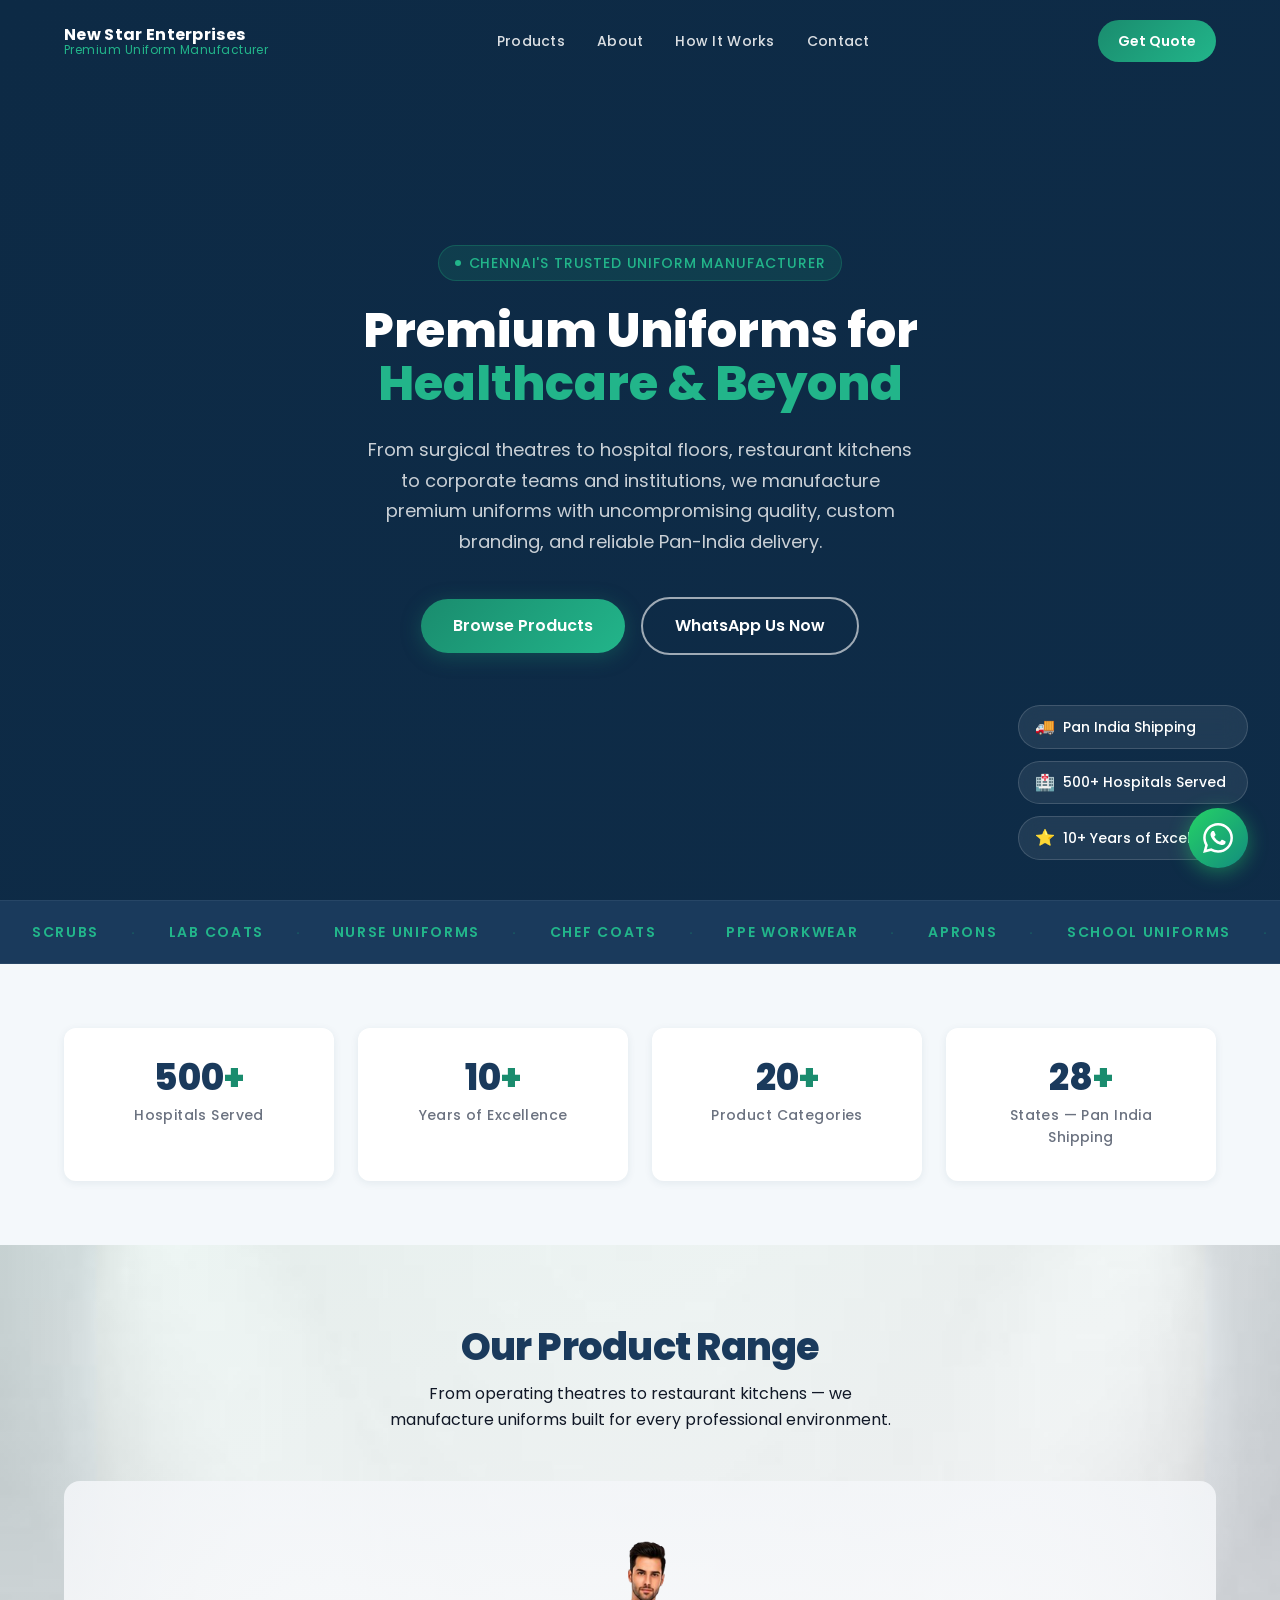
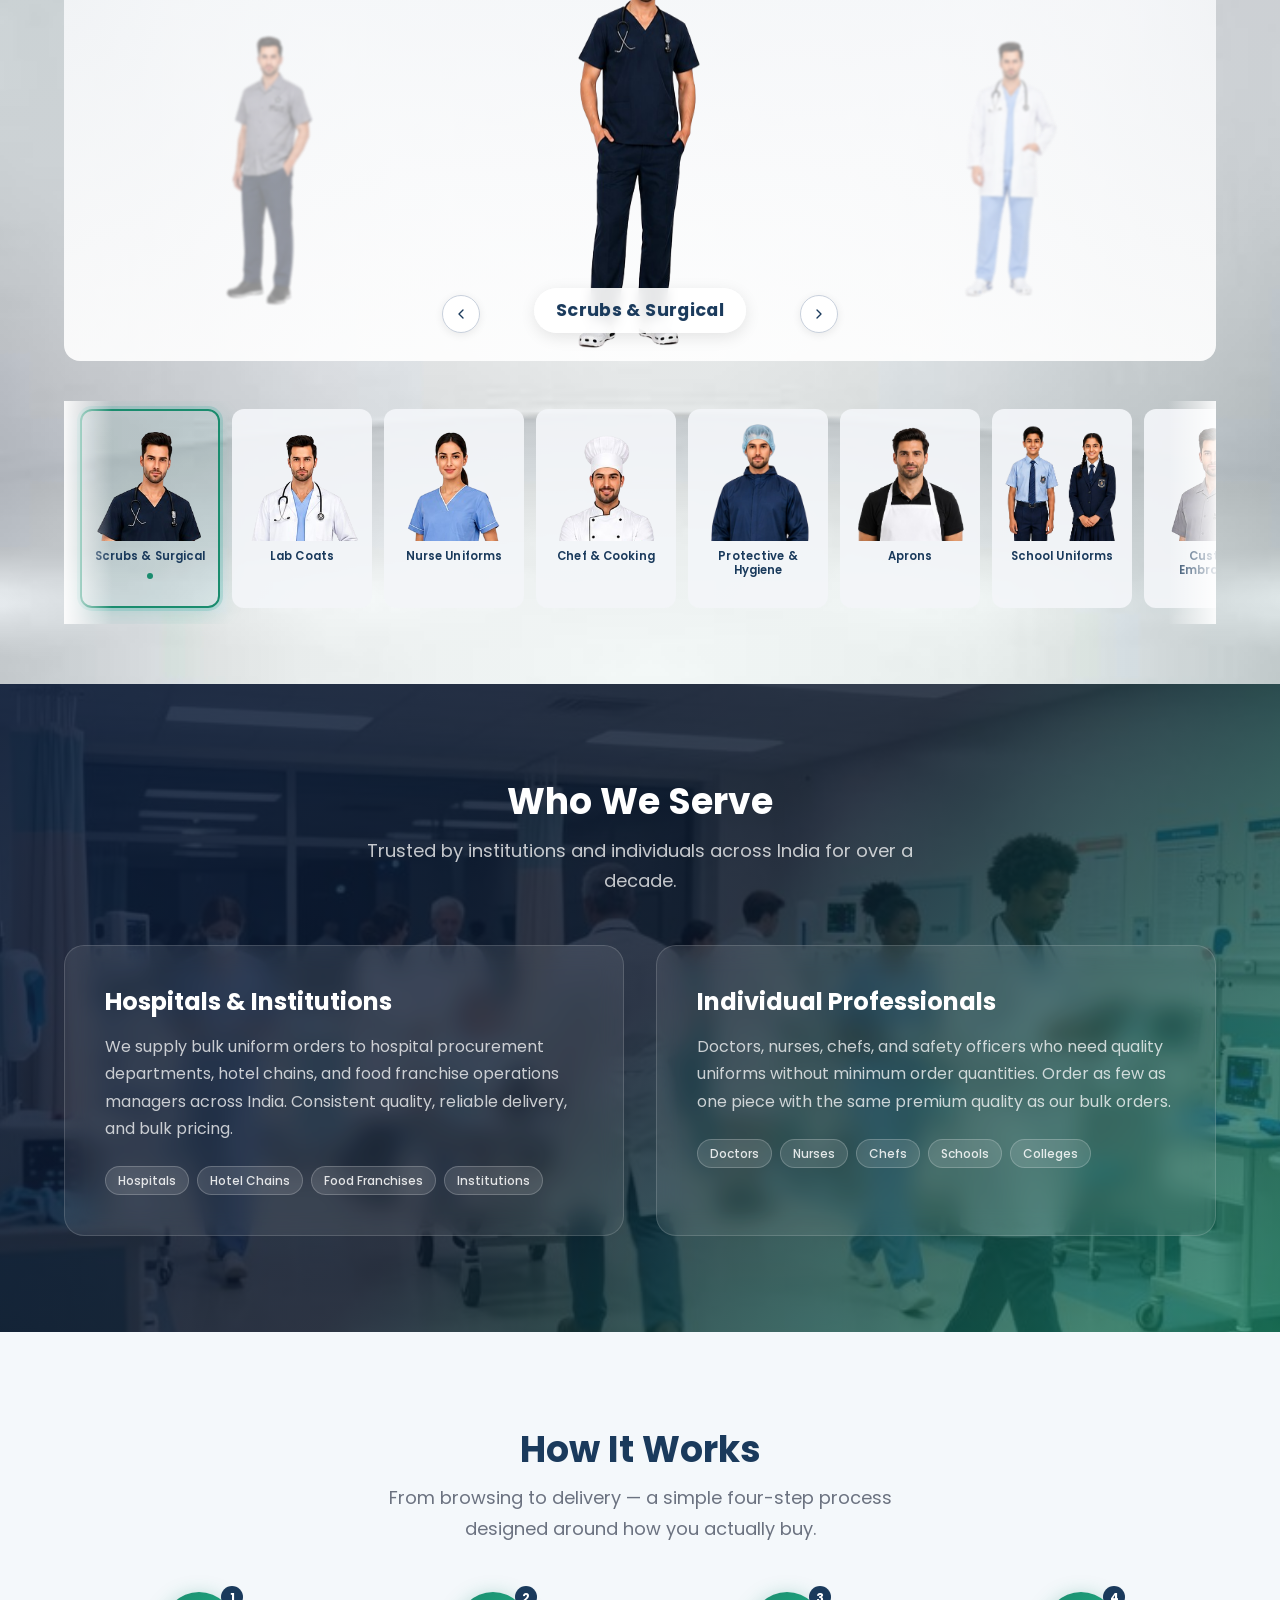
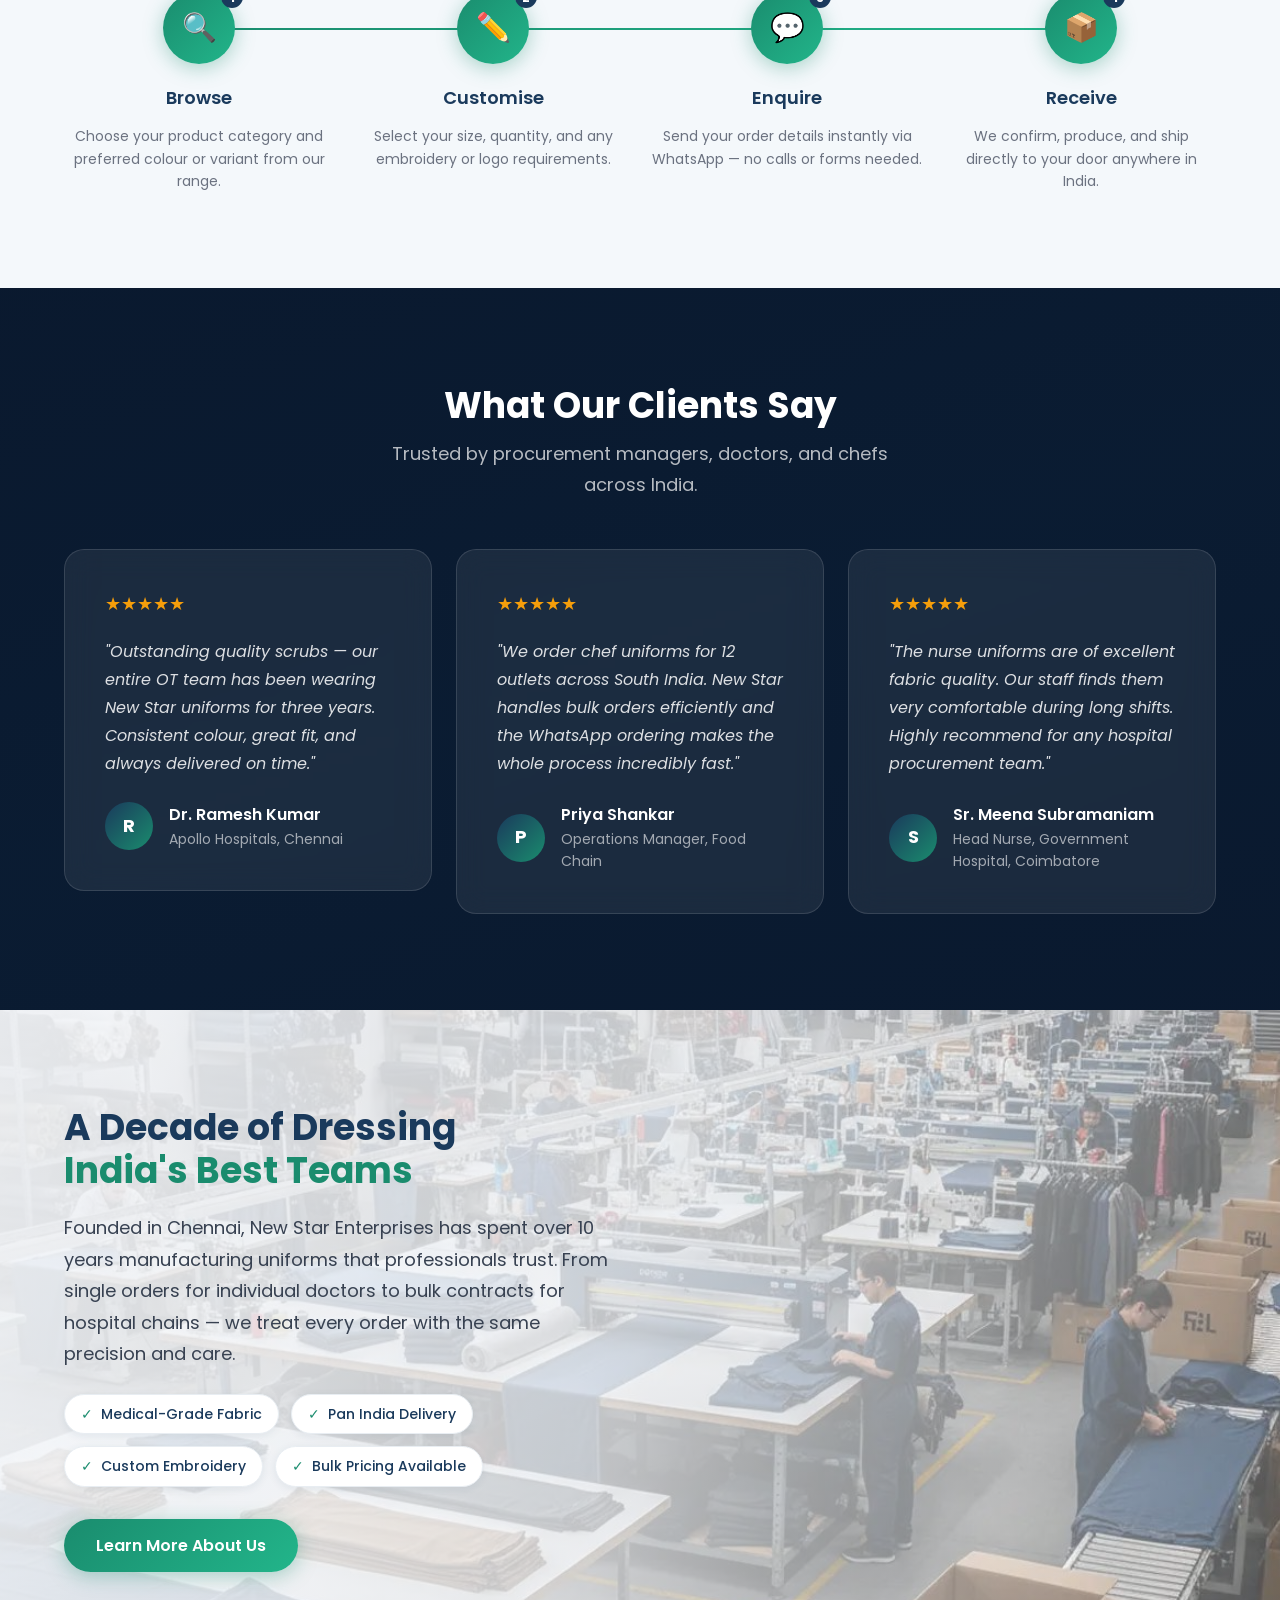
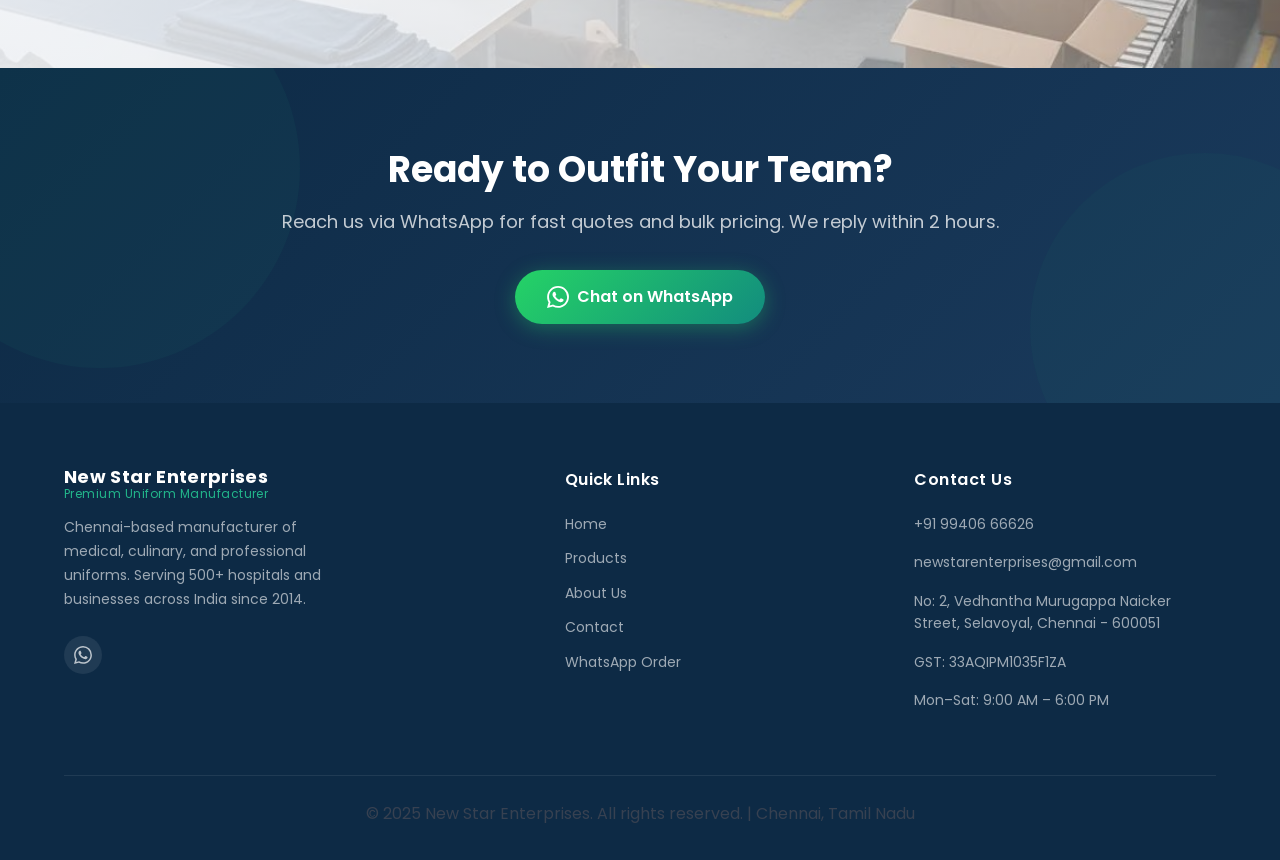
==== commit c09f7e2a: "Update website pages" ====
--- a/index.html
+++ b/index.html
@@ -6,6 +6,9 @@
 
   <!-- SEO Meta -->
   <title>New Star Enterprises — Medical & Professional Uniform Manufacturer, Chennai</title>
+
+<link rel="icon" type="image/png" href="images/logo.png">
+
   <meta name="description" content="Chennai-based manufacturer of premium medical scrubs, lab coats, nurse uniforms, chef coats and workwear. 500+ hospitals served. Pan India shipping. Request for Quotation." />
   <meta name="keywords" content="uniform manufacturer Chennai, medical scrubs supplier India, lab coats wholesale, nurse uniforms, chef uniforms, hospital uniforms Chennai" />
 
@@ -719,19 +722,22 @@
             <span>newstarenterprises@gmail.com</span>
           </div>
           <div class="footer-contact-item">
-            <span>Chennai, Tamil Nadu, India</span>
+            <span>No: 2, Vedhantha Murugappa Naicker Street, Selavoyal, Chennai - 600051</span>
+          </div>
+          <div class="footer-contact-item">
+            <span>GST: 33AQIPM1035F1ZA</span>
           </div>
           <div class="footer-contact-item">
             <span>Mon–Sat: 9:00 AM – 6:00 PM</span>
           </div>
         </div>
-
-      </div>
-
+ 
+      </div>
+ 
       <div class="footer-bottom">
         <p>© 2025 New Star Enterprises. All rights reserved. | Chennai, Tamil Nadu</p>
       </div>
-
+ 
     </div>
   </footer>
 
--- a/css/responsive.css
+++ b/css/responsive.css
@@ -25,6 +25,24 @@
   .about-teaser-grid {
     gap: var(--space-10);
   }
+
+  /* Product page */
+  .product-detail-grid {
+    grid-template-columns: 1fr;
+    gap: var(--space-8);
+  }
+
+  .product-image-col {
+    position: static;
+  }
+
+  .fabric-grid {
+    grid-template-columns: repeat(3, 1fr);
+  }
+
+  .related-grid {
+    grid-template-columns: repeat(3, 1fr);
+  }
 }
 
 /* ══════════════════════════════════════
@@ -32,19 +50,35 @@
 ══════════════════════════════════════ */
 @media (max-width: 768px) {
 
+  /* ── Typography ── */
   h1 { font-size: var(--text-3xl); }
   h2 { font-size: var(--text-2xl); }
-
-  /* Navbar */
+  .section-title { font-size: var(--text-2xl); }
+  .section-subtitle { font-size: var(--text-base); margin-bottom: var(--space-8); }
+
+  /* ── Navbar ── */
   .navbar-links {
     display: none;
   }
 
+  .navbar-logo-text .brand-tagline {
+    display: none;
+  }
+
+  .navbar-logo-text .brand-name {
+    font-size: var(--text-sm);
+  }
+
+  .navbar-cta {
+    font-size: var(--text-xs);
+    padding: 8px var(--space-3);
+  }
+
   .hamburger {
     display: flex;
   }
 
-  /* Hero */
+  /* ── Hero ── */
   .hero-badges {
     display: none;
   }
@@ -59,23 +93,61 @@
     max-width: 320px;
   }
 
-  /* Stats */
+  /* ── Stats ── */
   .stats-grid {
     grid-template-columns: repeat(2, 1fr);
   }
 
-  /* Products */
+  /* ── Products ── */
   .products-grid {
     grid-template-columns: repeat(2, 1fr);
     gap: var(--space-4);
   }
 
-  /* Serve */
+  /* ── Showcase Stage ── */
+  .showcase-stage {
+    min-height: 360px;
+  }
+
+  .model-slot.prev {
+    left: 5%;
+    transform: scale(0.65);
+    opacity: 0.35;
+  }
+
+  .model-slot.next {
+    right: 5%;
+    transform: scale(0.65);
+    opacity: 0.35;
+  }
+
+  .model-slot img {
+    max-width: 240px;
+  }
+
+  .stage-nav.left {
+    right: calc(50% + 120px) !important;
+  }
+
+  .stage-nav.right {
+    left: calc(50% + 120px) !important;
+  }
+
+  .product-thumb {
+    flex: 0 0 120px;
+  }
+
+  /* ── Serve Section ── */
   .serve-grid {
     grid-template-columns: 1fr;
-  }
-
-  /* Process */
+    gap: var(--space-6);
+  }
+
+  .serve-card {
+    padding: var(--space-8);
+  }
+
+  /* ── Process ── */
   .process-steps {
     grid-template-columns: repeat(2, 1fr);
     gap: var(--space-8);
@@ -85,7 +157,12 @@
     display: none;
   }
 
-  /* About Teaser */
+  /* ── Testimonials ── */
+  .testimonials-section .container > .section-header {
+    text-align: center;
+  }
+
+  /* ── About Teaser ── */
   .about-teaser-grid {
     grid-template-columns: 1fr;
     gap: var(--space-10);
@@ -100,12 +177,12 @@
     min-height: 200px;
   }
 
-  /* CTA Banner */
+  /* ── CTA Banner ── */
   .cta-banner h2 {
     font-size: var(--text-3xl);
   }
 
-  /* Footer */
+  /* ── Footer ── */
   .footer-grid {
     grid-template-columns: 1fr;
     gap: var(--space-8);
@@ -113,6 +190,30 @@
 
   .footer-brand {
     grid-column: span 1;
+  }
+
+  /* ── Product Page ── */
+  .product-hero {
+    height: 35vh;
+    min-height: 240px;
+  }
+
+  .product-hero-content h1 {
+    font-size: var(--text-3xl);
+  }
+
+  .fabric-grid {
+    grid-template-columns: repeat(2, 1fr);
+  }
+
+  .related-grid {
+    grid-template-columns: repeat(2, 1fr);
+  }
+
+  /* ── Forms ── */
+  .form-row {
+    grid-template-columns: 1fr;
+    gap: 0;
   }
 }
 
@@ -120,19 +221,115 @@
    MOBILE — max 520px
 ══════════════════════════════════════ */
 @media (max-width: 520px) {
+
+  /* ── Base ── */
   .container {
     padding: 0 var(--space-4);
   }
 
-  h1 { font-size: 2rem; }
+  h1 { font-size: 1.875rem; }
   h2 { font-size: var(--text-2xl); }
-
-  /* Products */
+  .section-title { font-size: var(--text-xl); }
+
+  /* ── Navbar ── */
+  .navbar {
+    padding: var(--space-4) 0;
+  }
+
+  .navbar-logo img {
+    height: 36px;
+  }
+
+  .navbar-logo-text .brand-name {
+    font-size: var(--text-sm);
+  }
+
+  .navbar-logo-text .brand-tagline {
+    display: none;
+  }
+
+  /* ── Hero ── */
+  .hero {
+    min-height: 100svh;
+    align-items: center;
+  }
+
+  .hero-content {
+    padding: 0 var(--space-4);
+  }
+
+  .hero h1 {
+    font-size: 1.875rem;
+    line-height: 1.2;
+  }
+
+  .hero-sub {
+    font-size: var(--text-base);
+    margin-bottom: var(--space-8);
+  }
+
+  .hero-badge {
+    font-size: var(--text-xs);
+    padding: 5px var(--space-3);
+    margin-bottom: var(--space-4);
+  }
+
+  /* ── Products ── */
   .products-grid {
     grid-template-columns: 1fr;
   }
 
-  /* Stats */
+  /* ── Product Showcase ── */
+  .product-showcase {
+    padding: 48px 0 40px;
+  }
+
+  .showcase-stage {
+    min-height: 280px;
+    border-radius: 12px;
+  }
+
+  .model-slot.active {
+    height: 85%;
+  }
+
+  .model-slot.prev,
+  .model-slot.next {
+    display: none;
+  }
+
+  .model-slot img {
+    max-width: 200px;
+  }
+
+  .stage-nav.left {
+    right: auto !important;
+    left: var(--space-3) !important;
+  }
+
+  .stage-nav.right {
+    left: auto !important;
+    right: var(--space-3) !important;
+  }
+
+  .stage-meta {
+    bottom: 16px;
+  }
+
+  .active-product-name {
+    font-size: 0.875rem;
+    padding: 6px 14px;
+  }
+
+  .product-thumb {
+    flex: 0 0 100px;
+  }
+
+  .product-thumb img {
+    height: 90px;
+  }
+
+  /* ── Stats ── */
   .stats-grid {
     grid-template-columns: repeat(2, 1fr);
     gap: var(--space-4);
@@ -146,17 +343,78 @@
     font-size: var(--text-3xl);
   }
 
-  /* Process */
-  .process-steps {
-    grid-template-columns: 1fr;
-  }
-
-  /* Serve */
+  /* ── Serve Section ── */
+  .serve-section {
+    padding: var(--space-16) 0;
+  }
+
+  .serve-grid {
+    grid-template-columns: 1fr;
+    gap: var(--space-5);
+    margin-top: var(--space-8);
+  }
+
   .serve-card {
     padding: var(--space-6);
   }
 
-  /* CTA Banner */
+  .serve-card h3 {
+    font-size: var(--text-xl);
+  }
+
+  /* ── Process ── */
+  .process-section {
+    padding: var(--space-16) 0;
+  }
+
+  .process-steps {
+    grid-template-columns: 1fr;
+    gap: var(--space-6);
+    margin-top: var(--space-8);
+  }
+
+  .step-icon {
+    width: 60px;
+    height: 60px;
+    font-size: 1.5rem;
+  }
+
+  /* ── Testimonials ── */
+  .testimonials-section {
+    padding: var(--space-16) 0;
+  }
+
+  .testimonial-card {
+    padding: var(--space-6);
+  }
+
+  /* ── About Teaser ── */
+  .about-teaser-section {
+    padding: var(--space-16) 0;
+  }
+
+  .about-teaser-text p {
+    font-size: var(--text-base);
+  }
+
+  .feature-pills {
+    gap: var(--space-2);
+  }
+
+  .about-visual-grid {
+    grid-template-columns: 1fr;
+  }
+
+  .about-visual-card {
+    height: 200px;
+  }
+
+  .about-visual-card:first-child {
+    grid-row: span 1;
+    min-height: 200px;
+  }
+
+  /* ── CTA Banner ── */
   .cta-banner {
     padding: var(--space-12) 0;
   }
@@ -165,7 +423,11 @@
     font-size: var(--text-2xl);
   }
 
-  /* WhatsApp Float */
+  .cta-banner p {
+    font-size: var(--text-base);
+  }
+
+  /* ── WhatsApp Float ── */
   .whatsapp-float {
     bottom: var(--space-5);
     right: var(--space-5);
@@ -173,13 +435,119 @@
     height: 52px;
   }
 
-  /* Testimonials */
-  .testimonial-card {
-    padding: var(--space-6);
-  }
-
-  /* Footer */
+  .whatsapp-float svg {
+    width: 24px;
+    height: 24px;
+  }
+
+  /* ── Footer ── */
   .footer {
     padding: var(--space-12) 0 var(--space-6);
   }
+
+  .footer-grid {
+    gap: var(--space-8);
+  }
+
+  /* ── Product Page ── */
+  .product-hero {
+    height: 30vh;
+    min-height: 200px;
+  }
+
+  .product-hero-content h1 {
+    font-size: var(--text-2xl);
+  }
+
+  .product-hero-content p {
+    font-size: var(--text-sm);
+  }
+
+  .product-detail-section {
+    padding: var(--space-10) 0;
+  }
+
+  .product-details-col h2 {
+    font-size: var(--text-2xl);
+  }
+
+  .fabric-grid {
+    grid-template-columns: 1fr;
+    gap: var(--space-4);
+  }
+
+  .related-grid {
+    grid-template-columns: 1fr;
+    gap: var(--space-4);
+  }
+
+  .order-form {
+    padding: var(--space-6);
+    border-radius: var(--radius);
+  }
+
+  /* ── Why Us ── */
+  .why-us-grid {
+    grid-template-columns: 1fr;
+  }
+
+  /* ── Mobile menu ── */
+  .mobile-menu a {
+    font-size: var(--text-2xl);
+  }
+
+  .mobile-menu .mobile-cta {
+    font-size: var(--text-lg) !important;
+    padding: var(--space-3) var(--space-8);
+  }
+}
+
+/* ══════════════════════════════════════
+   EXTRA SMALL — max 375px
+   (iPhone SE, small Androids)
+══════════════════════════════════════ */
+@media (max-width: 375px) {
+  .container {
+    padding: 0 var(--space-3);
+  }
+
+  h1 { font-size: 1.625rem; }
+
+  .hero h1 {
+    font-size: 1.625rem;
+  }
+
+  .hero-ctas .btn {
+    font-size: var(--text-sm);
+    padding: 12px var(--space-5);
+  }
+
+  .stats-grid {
+    grid-template-columns: repeat(2, 1fr);
+    gap: var(--space-3);
+  }
+
+  .stat-item {
+    padding: var(--space-4);
+  }
+
+  .stat-number {
+    font-size: var(--text-2xl);
+  }
+
+  .serve-card {
+    padding: var(--space-5);
+  }
+
+  .cta-banner h2 {
+    font-size: var(--text-xl);
+  }
+
+  .product-thumb {
+    flex: 0 0 88px;
+  }
+
+  .product-thumb img {
+    height: 76px;
+  }
 }
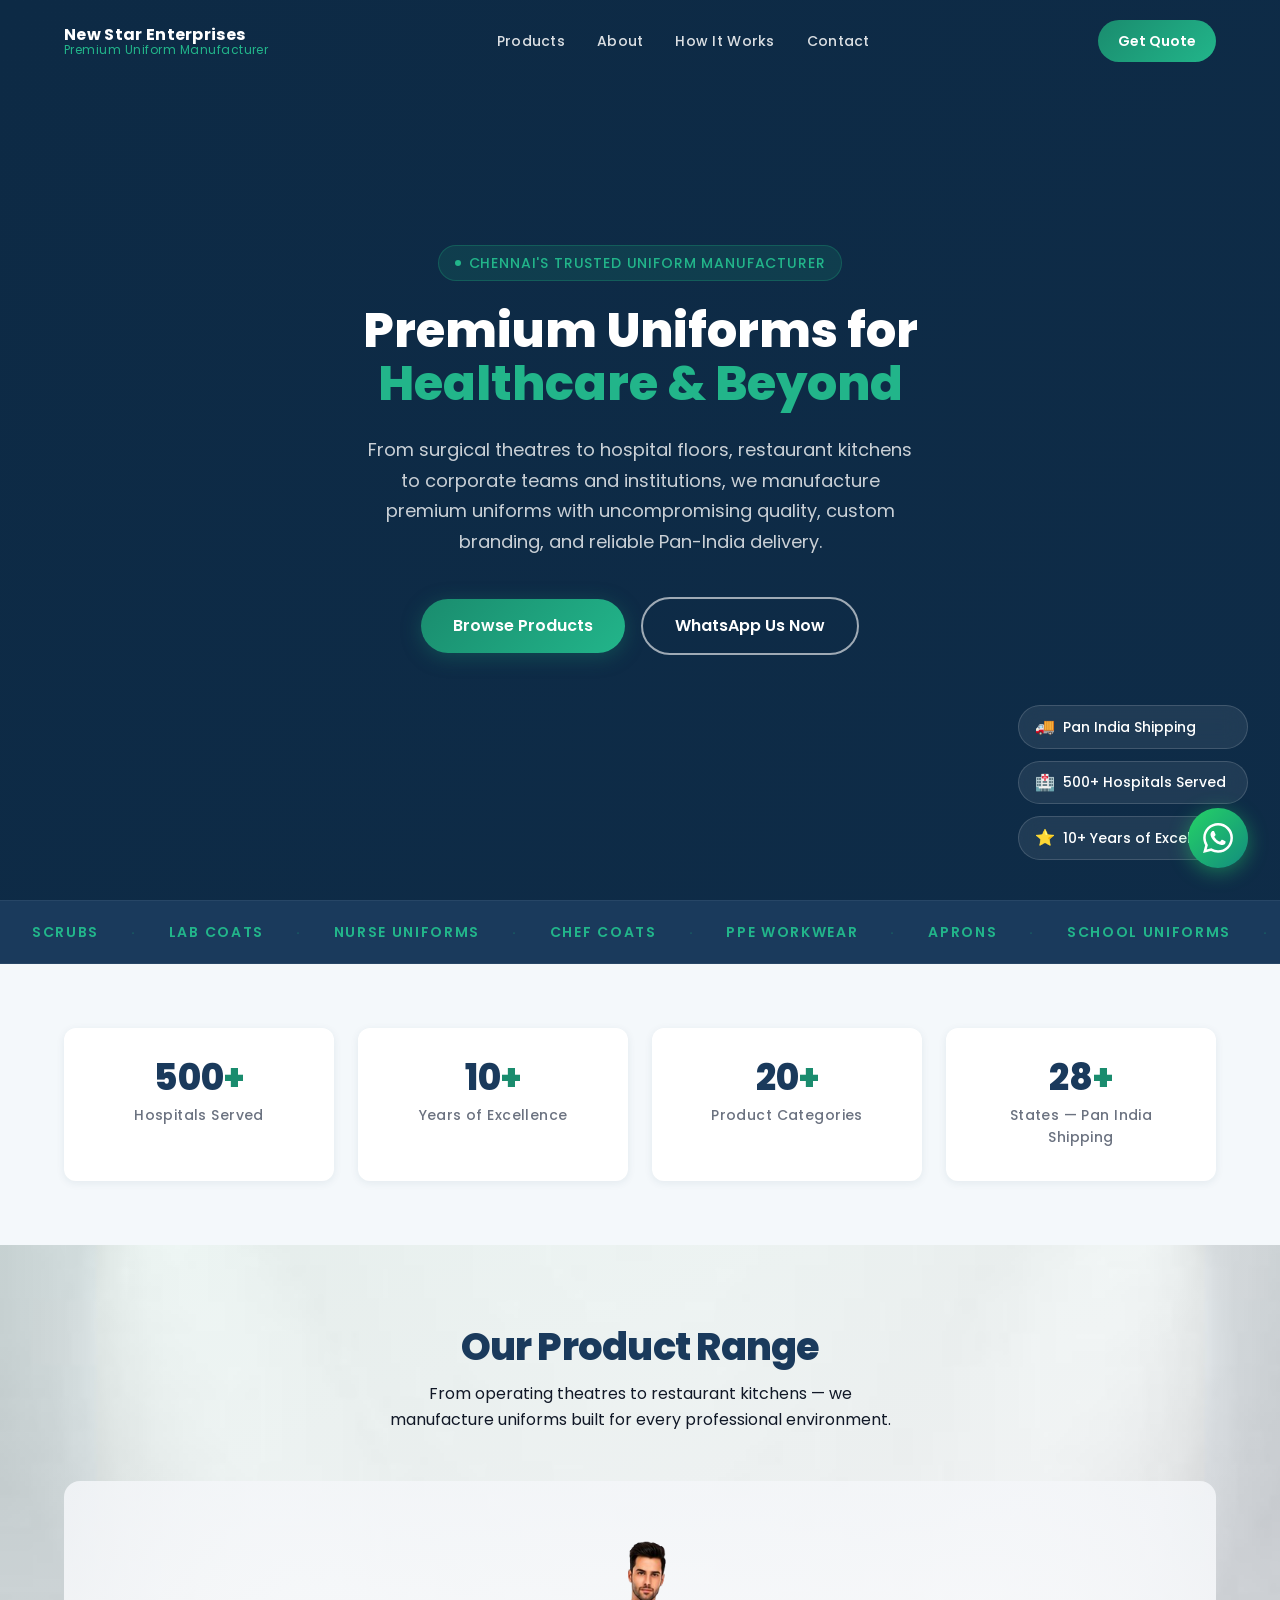
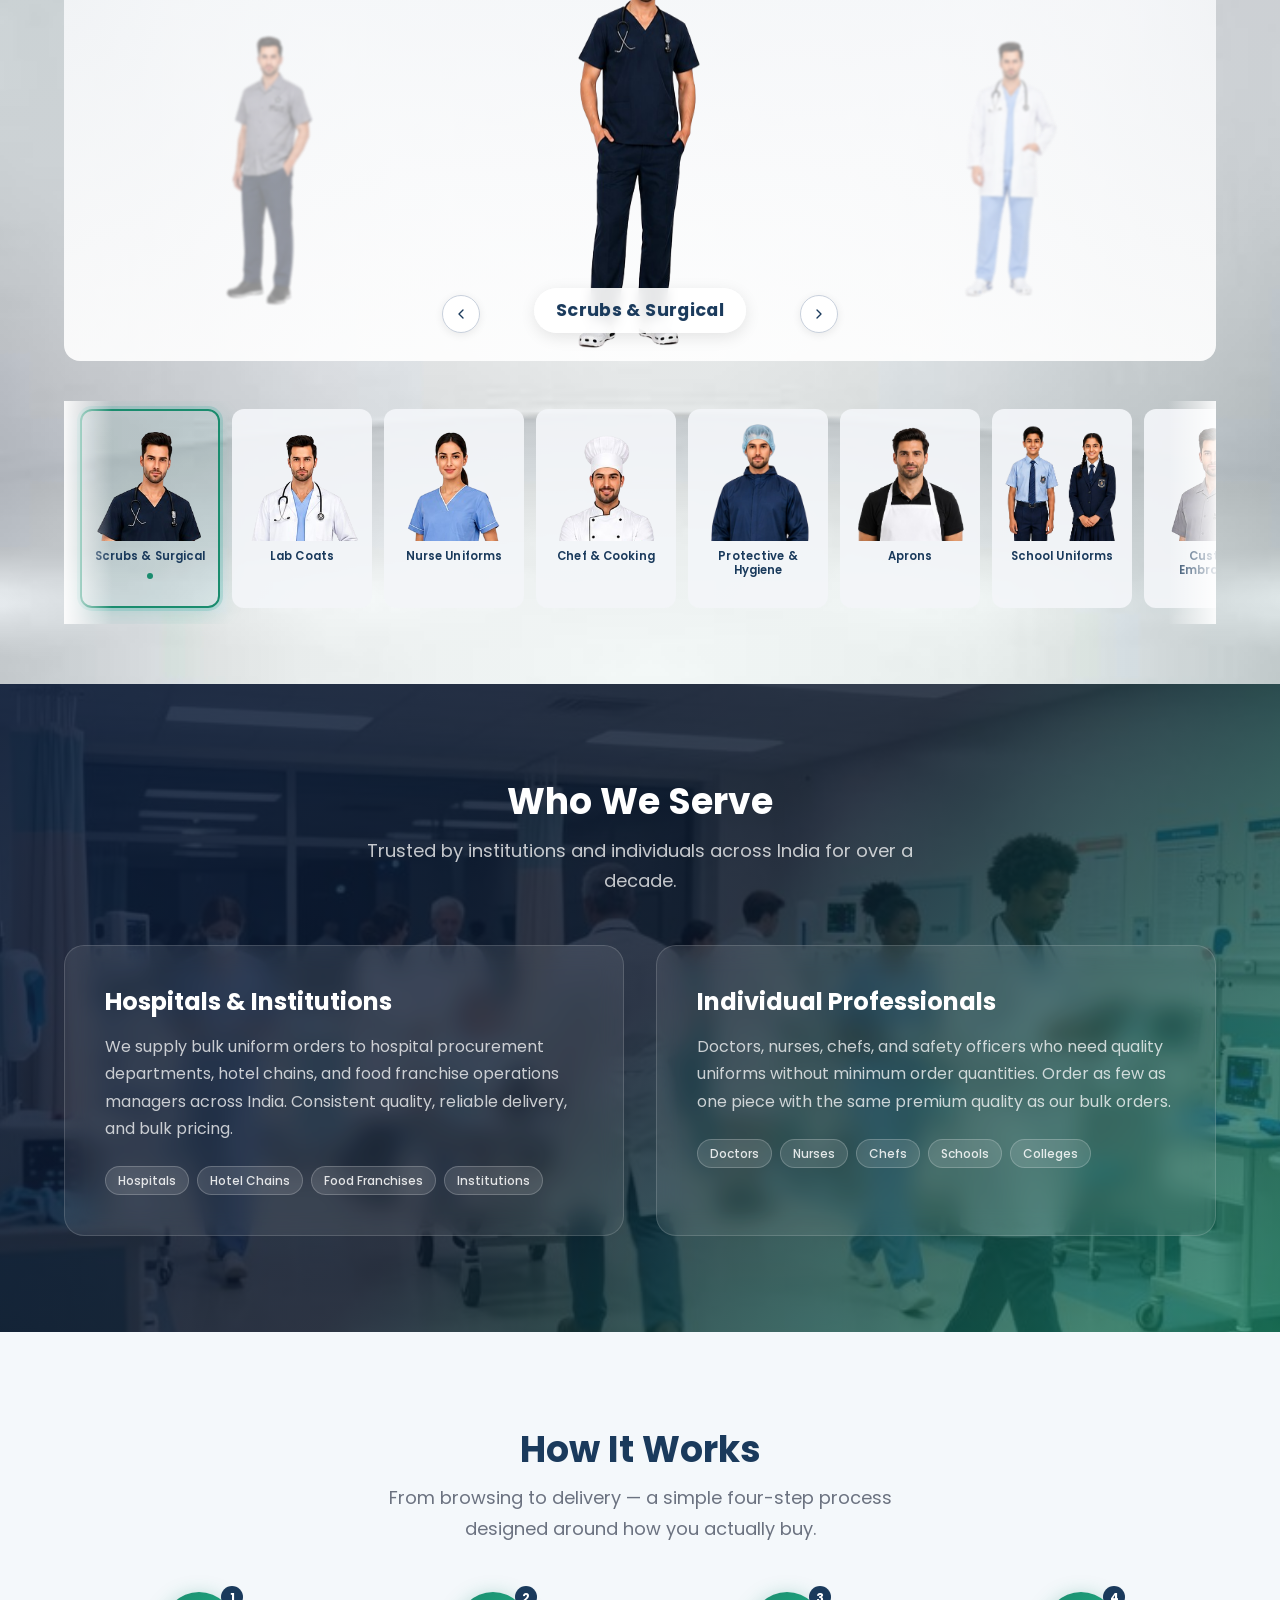
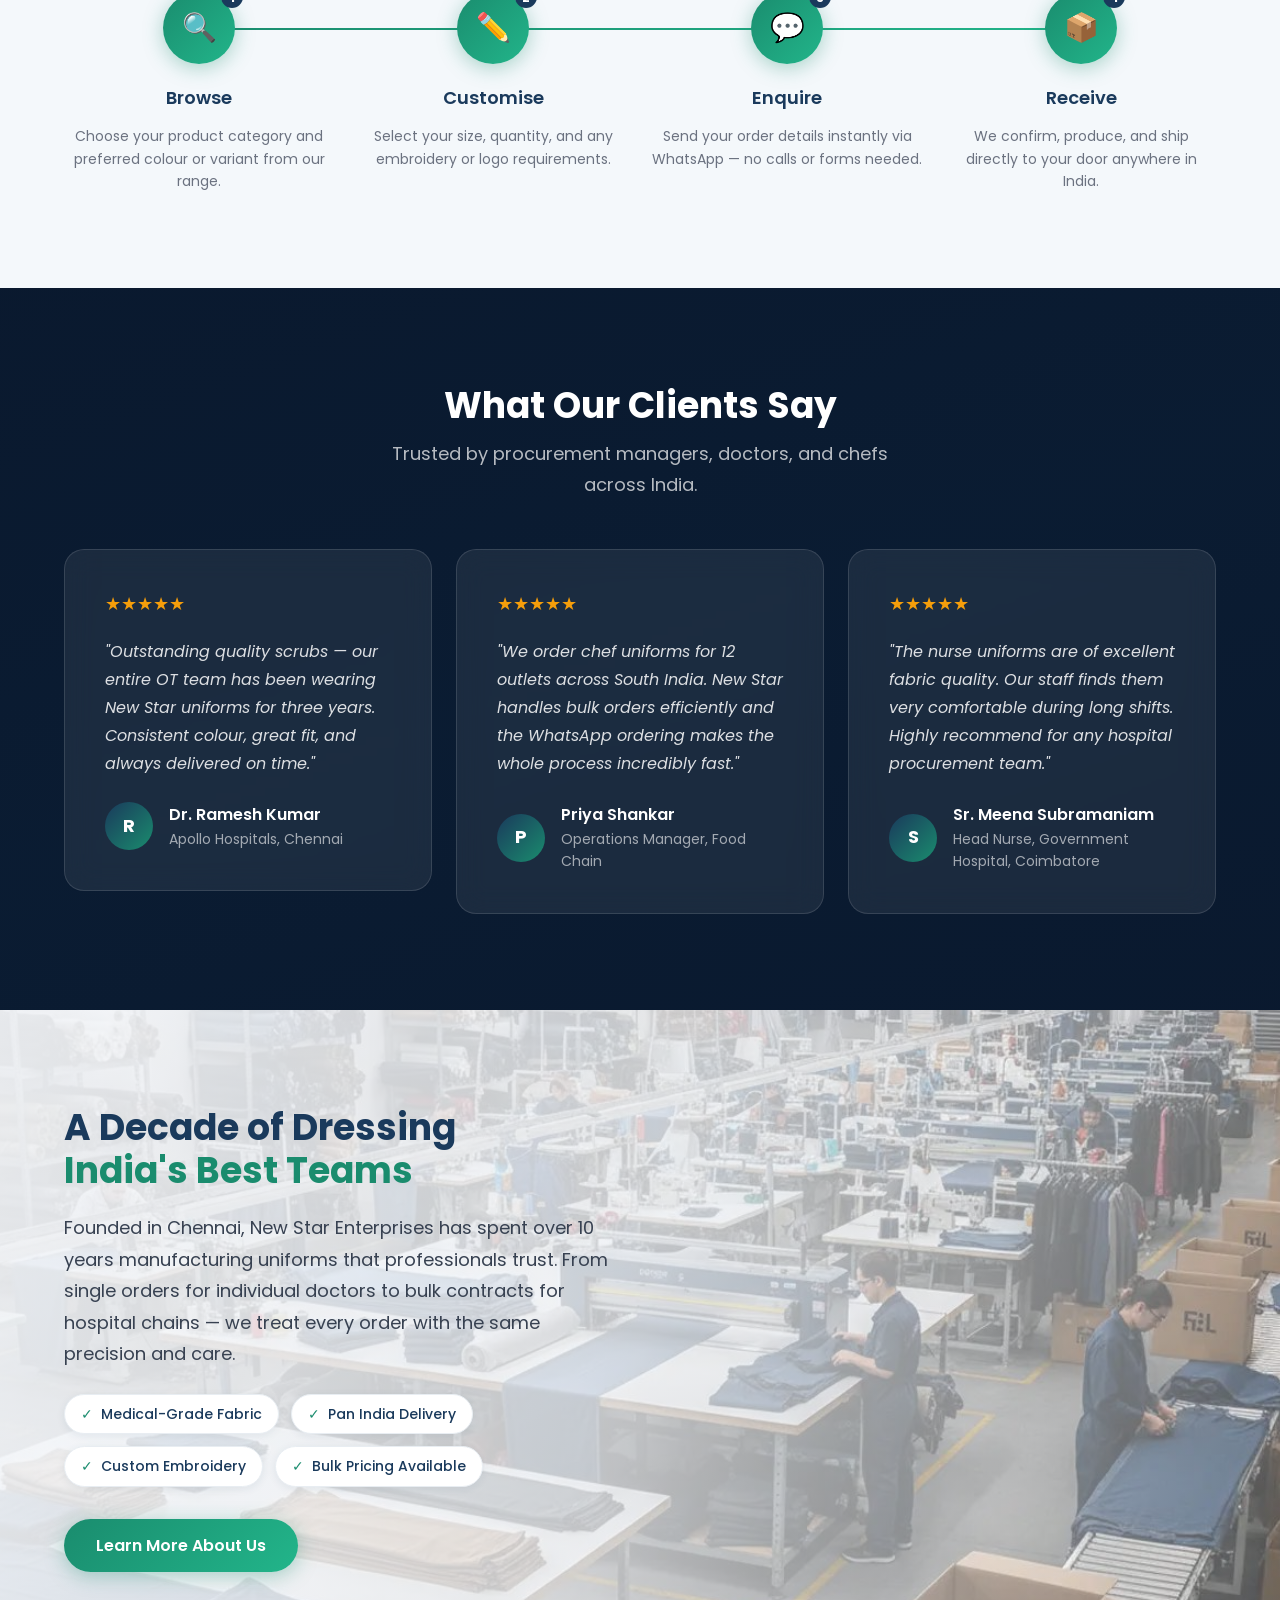
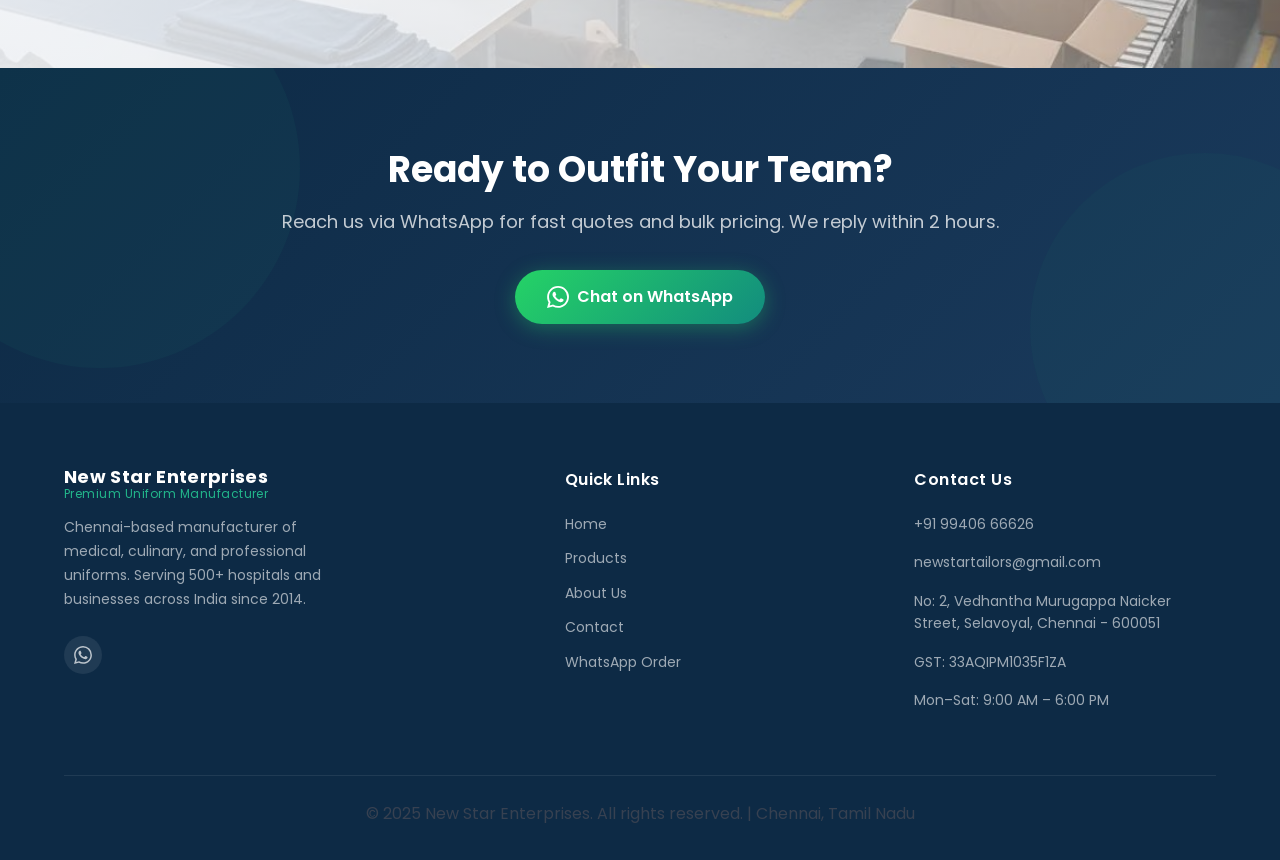
==== commit 64b8a106: "Update HTML files for products and main pages" ====
--- a/index.html
+++ b/index.html
@@ -55,7 +55,7 @@
       "addressCountry": "IN"
     },
     "telephone": "+91-99406-66626",
-    "email": "newstarenterprises@gmail.com",
+    "email": "newstartailors@gmail.com",
     "url": "https://newstarenterprises.in",
     "openingHours": "Mo-Sa 09:00-18:00",
     "priceRange": "₹₹"
@@ -719,7 +719,7 @@
             <span>+91 99406 66626</span>
           </div>
           <div class="footer-contact-item">
-            <span>newstarenterprises@gmail.com</span>
+            <span>newstartailors@gmail.com</span>
           </div>
           <div class="footer-contact-item">
             <span>No: 2, Vedhantha Murugappa Naicker Street, Selavoyal, Chennai - 600051</span>
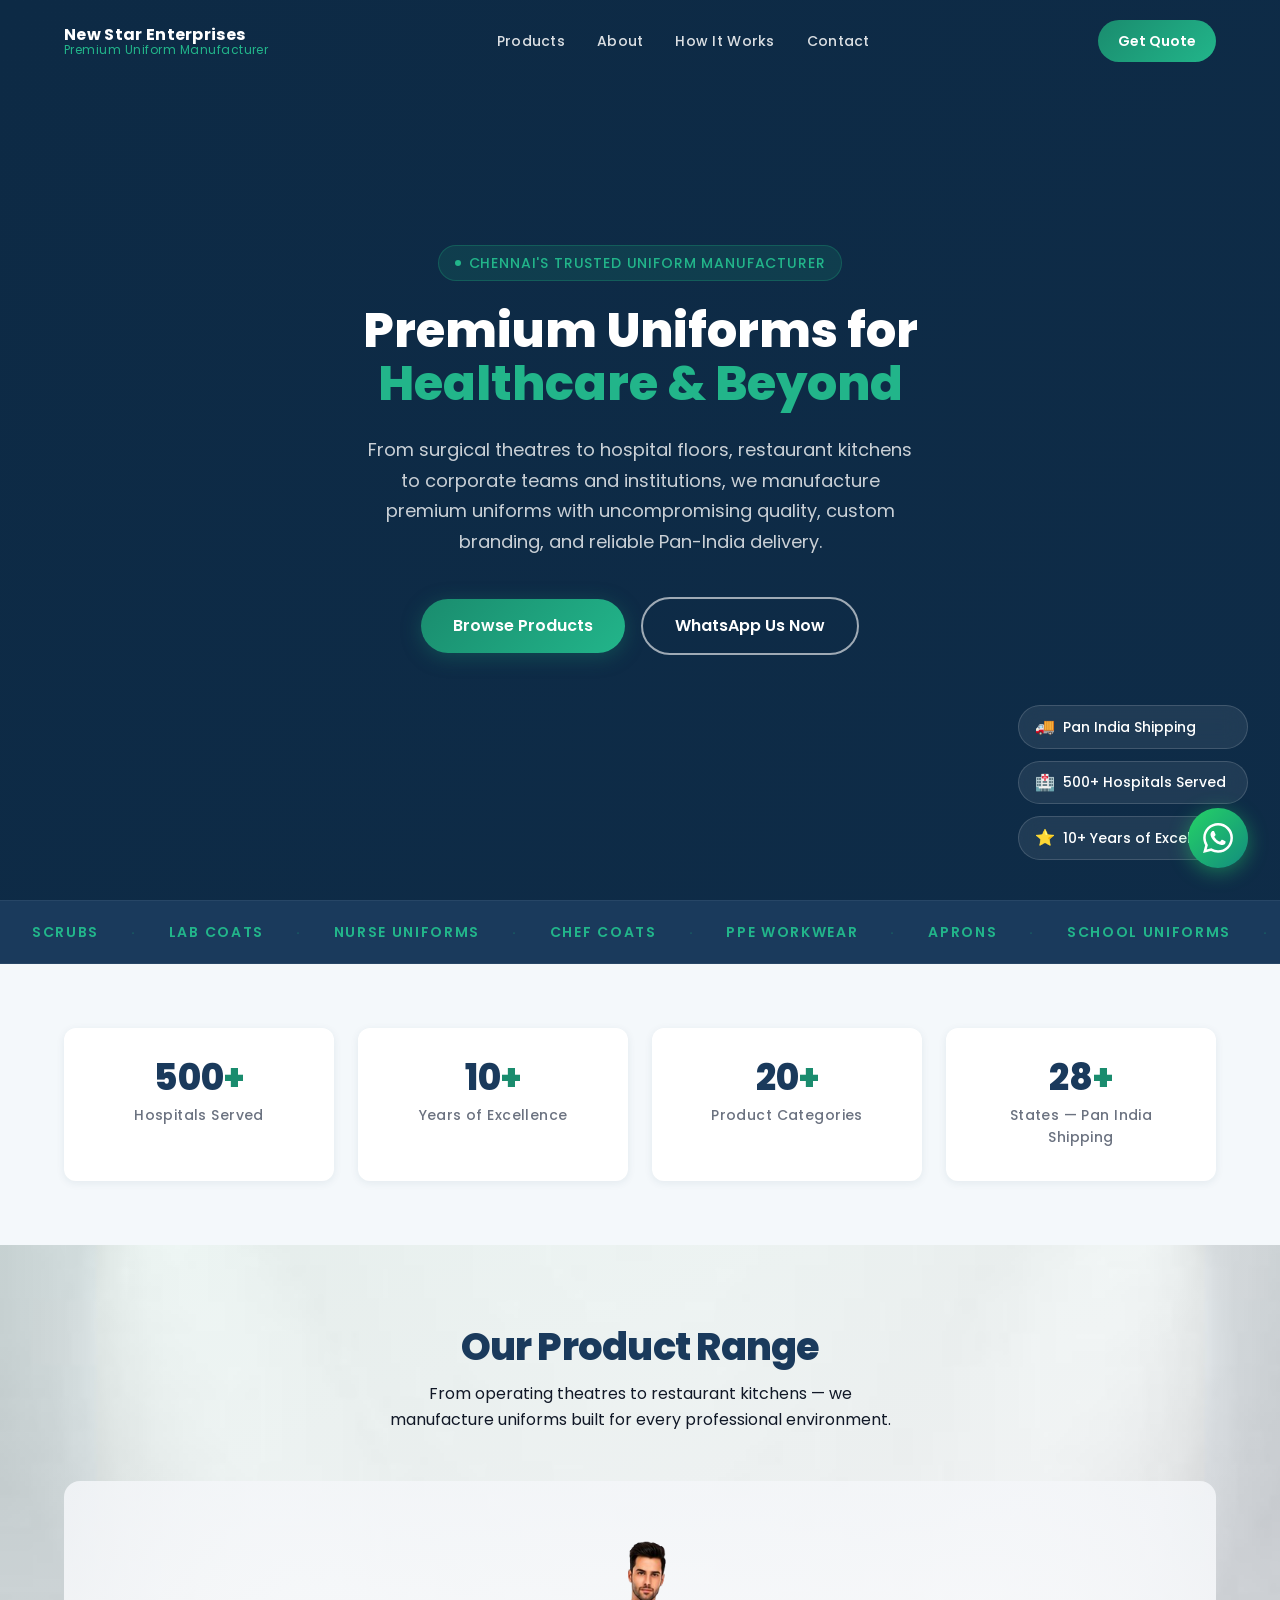
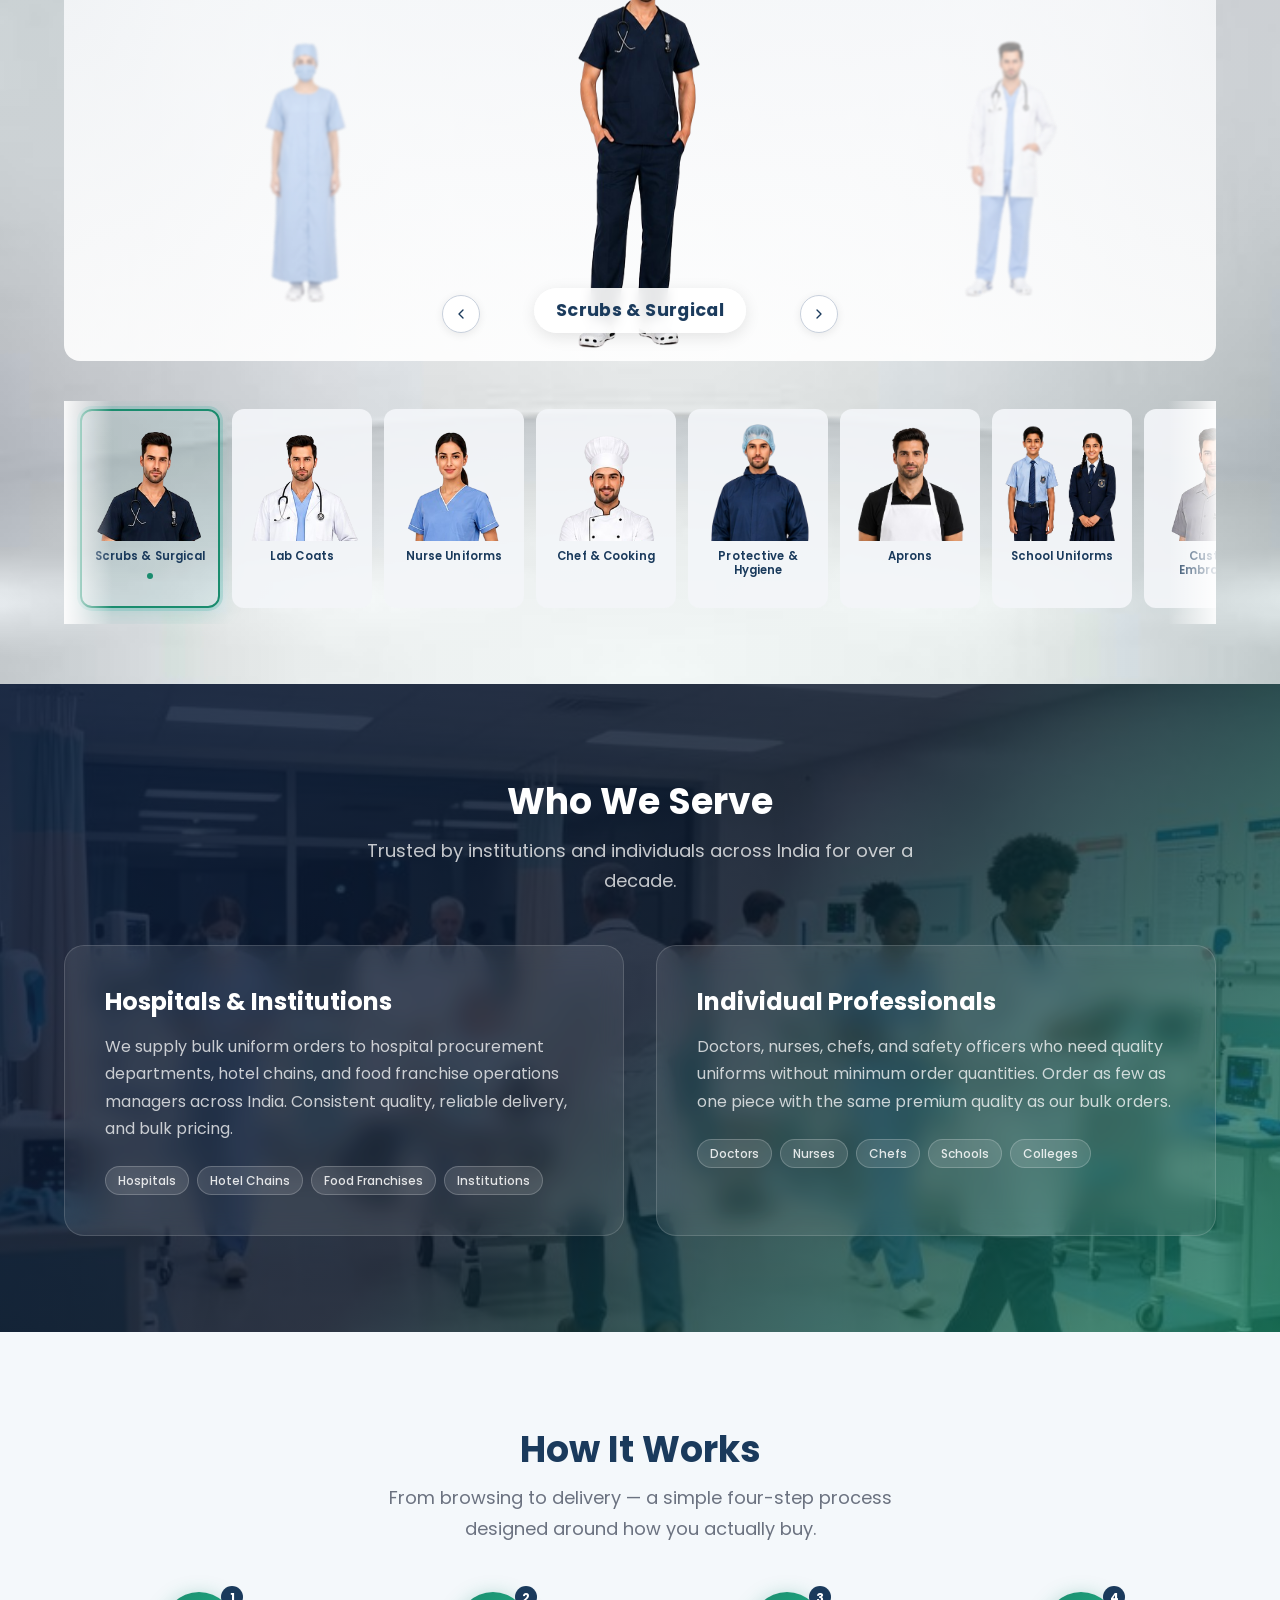
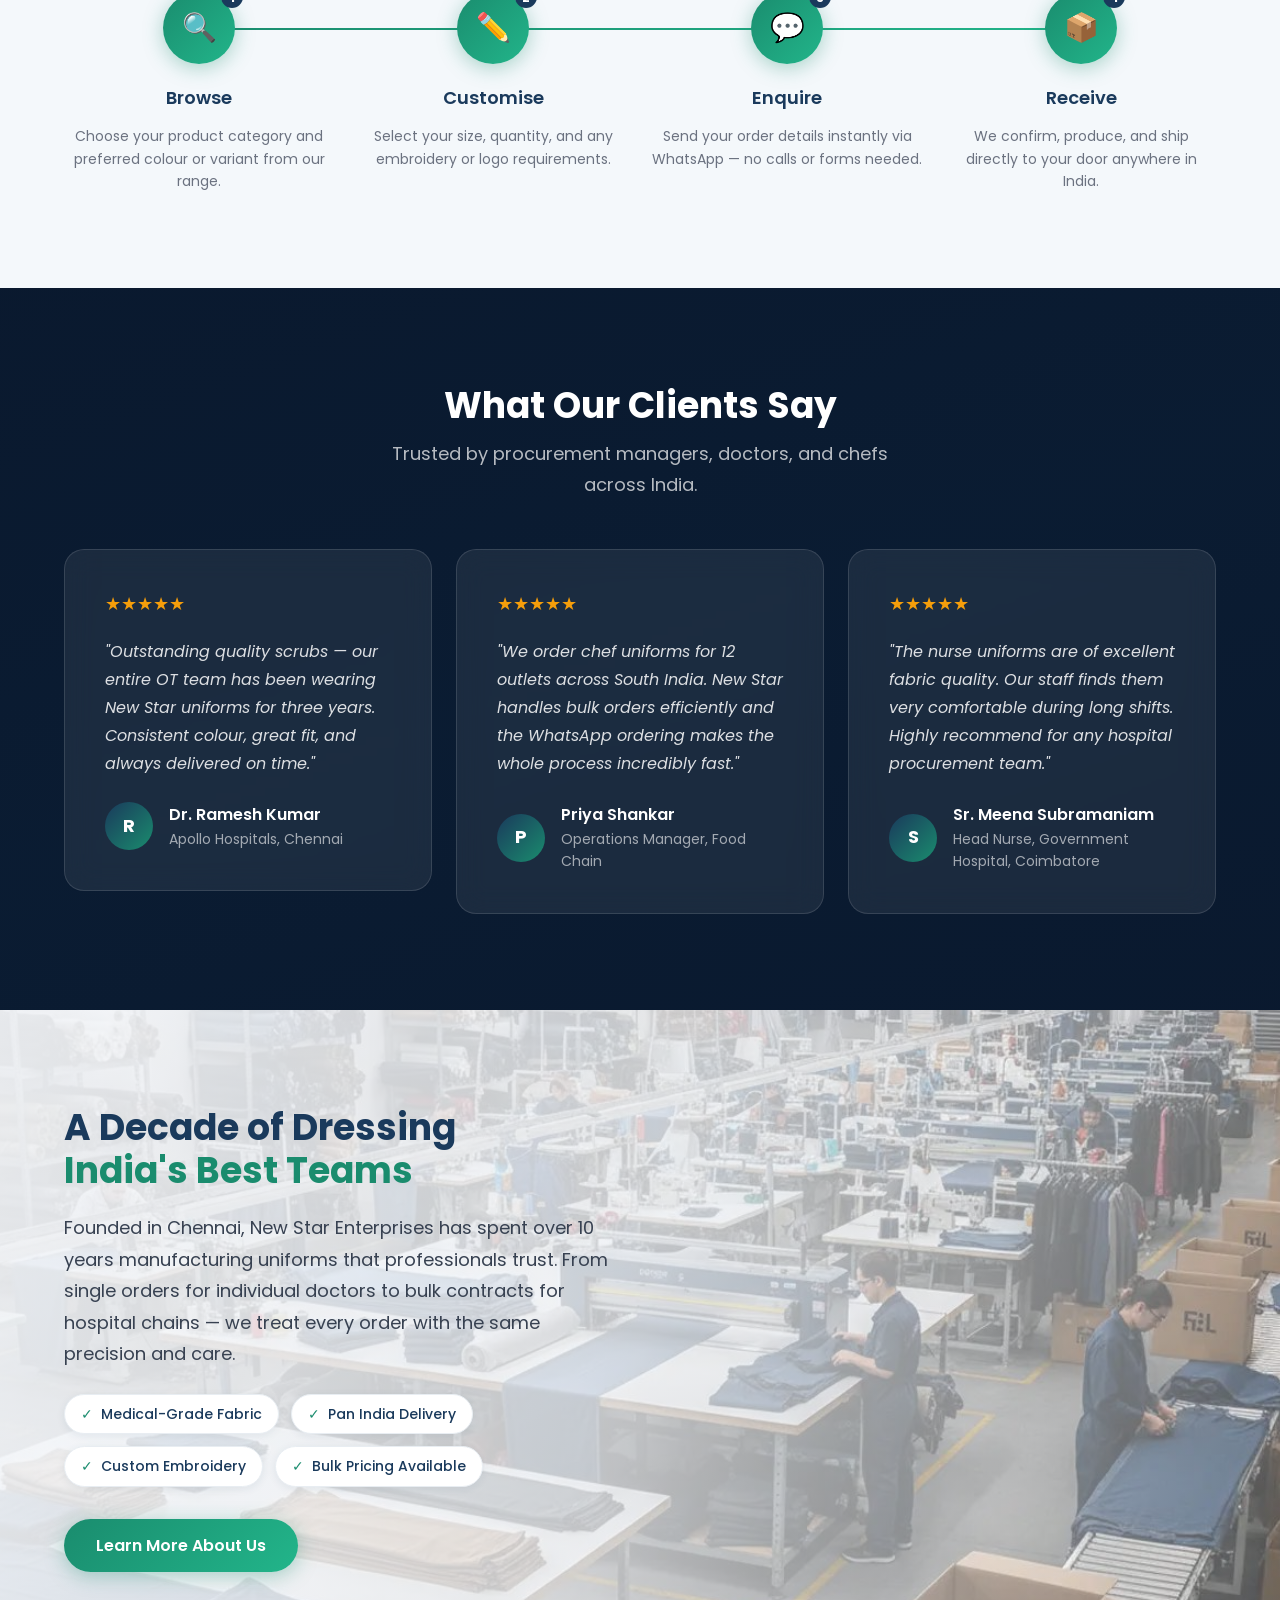
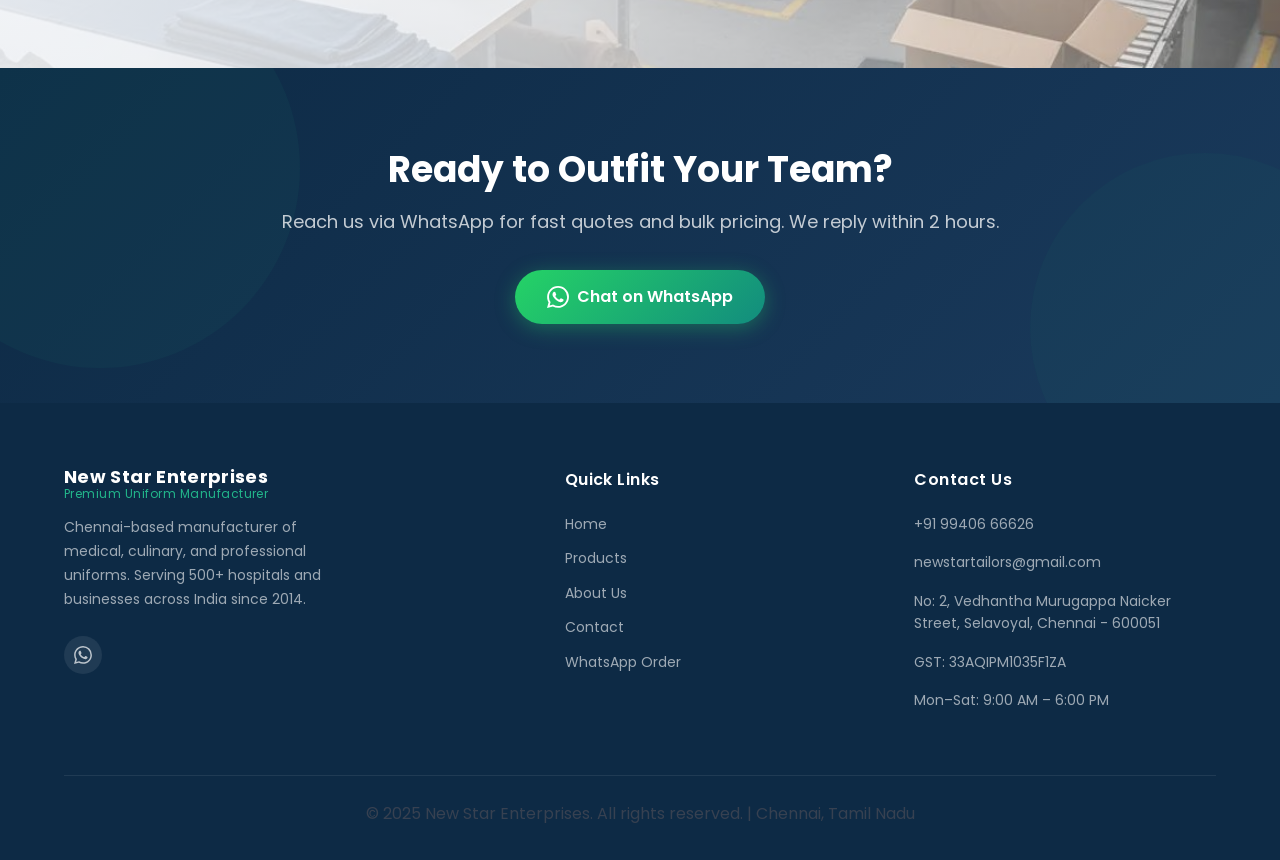
==== commit dd7acc19: "Update HTML files for products and surgical gowen pages" ====
--- a/index.html
+++ b/index.html
@@ -325,6 +325,12 @@
                onerror="this.src='https://placehold.co/300x500/e8f4f2/0f1f3d?text=Embroidery'" />
         </div>
 
+        <div class="model-slot" data-index="8">
+          <img src="images/products/surgical-gown-model.png"
+               alt="Surgical Gown model" loading="lazy"
+               onerror="this.src='https://placehold.co/300x500/e8f4f2/0f1f3d?text=Surgical+Gown'" />
+        </div>
+
         <div class="stage-meta">
           <a class="active-product-name" id="activeProductName"
              href="products/scrubs.html"
@@ -415,6 +421,14 @@
             <img src="images/products/embroidery-model.png" alt="Custom Embroidery"
                  onerror="this.style.display='none'" />
             <span class="thumb-name">Custom Embroidery</span>
+            <span class="thumb-dot"></span>
+          </a>
+
+          <a href="products/surgical-gowns.html" class="product-thumb"
+             aria-label="View Surgical Gowns">
+            <img src="images/products/surgical-gown-model.png" alt="Surgical Gowns"
+                 onerror="this.style.display='none'" />
+            <span class="thumb-name">Surgical Gowns</span>
             <span class="thumb-dot"></span>
           </a>
 
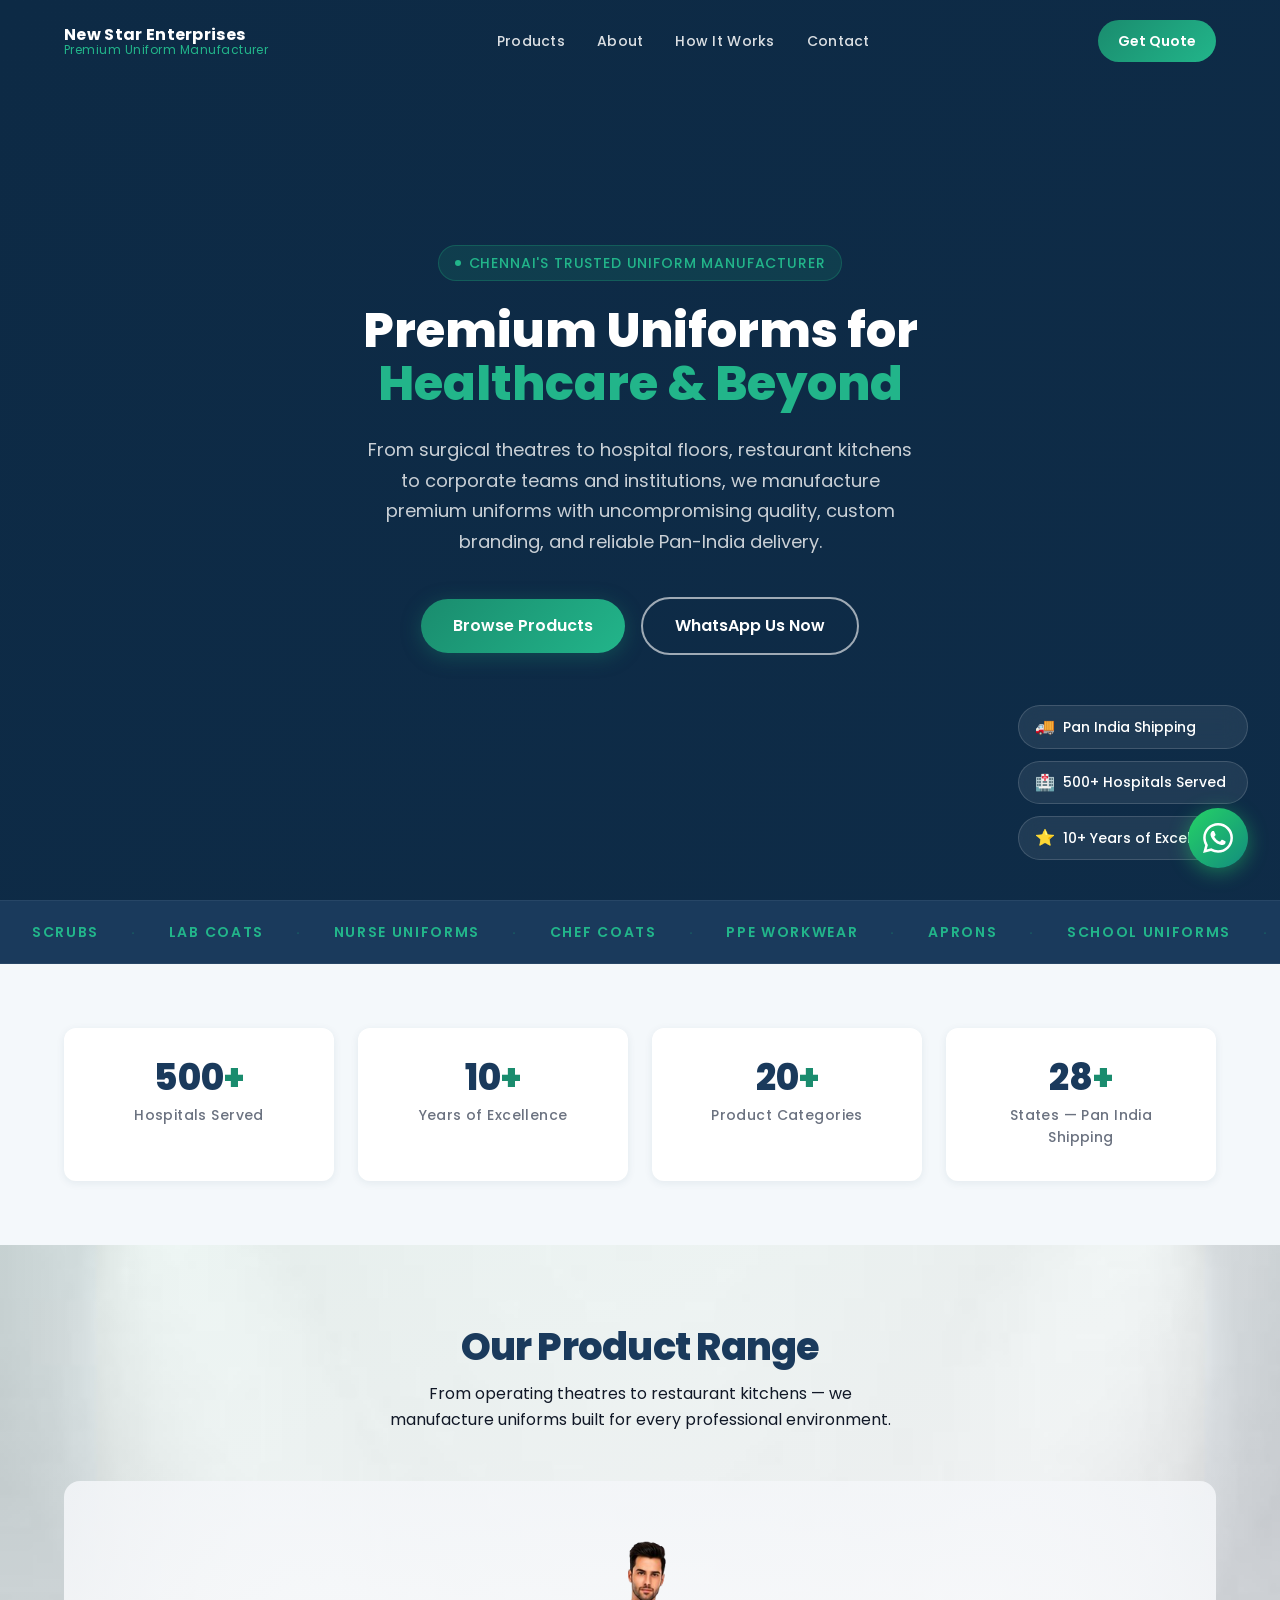
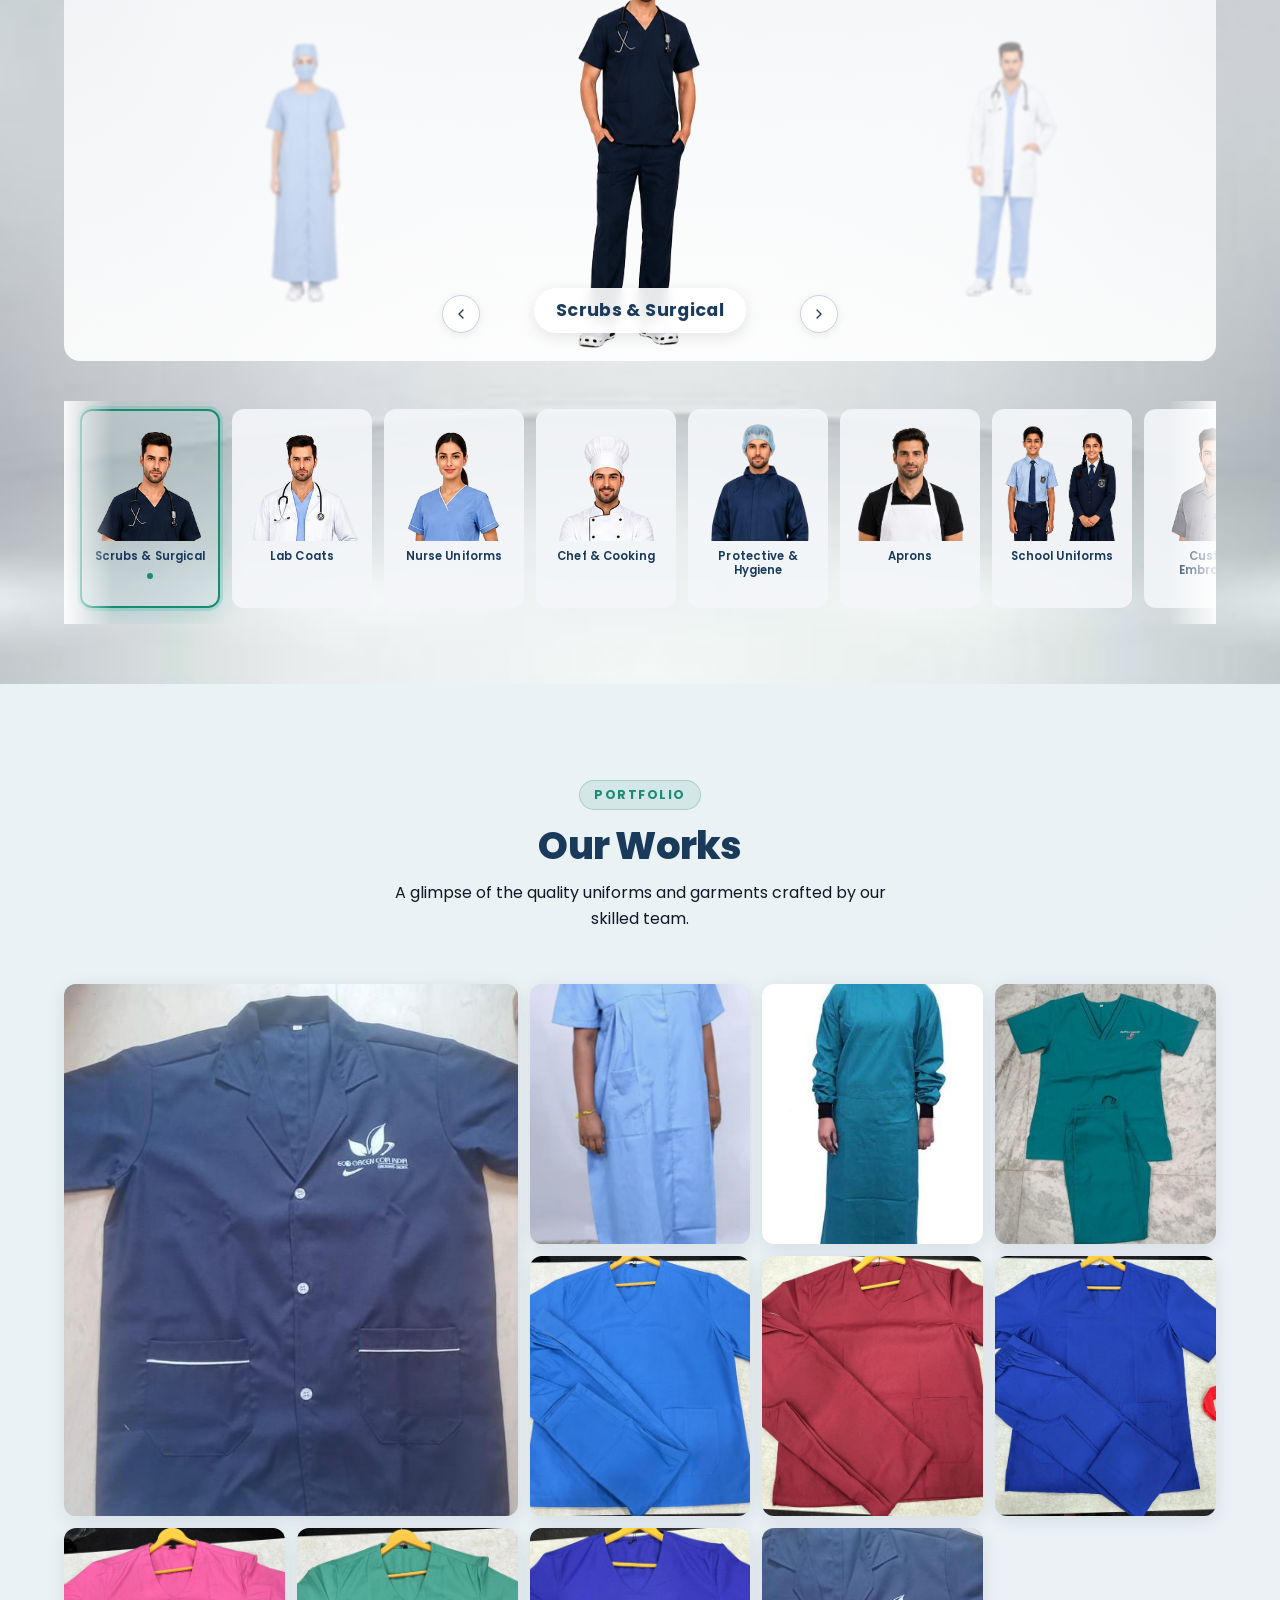
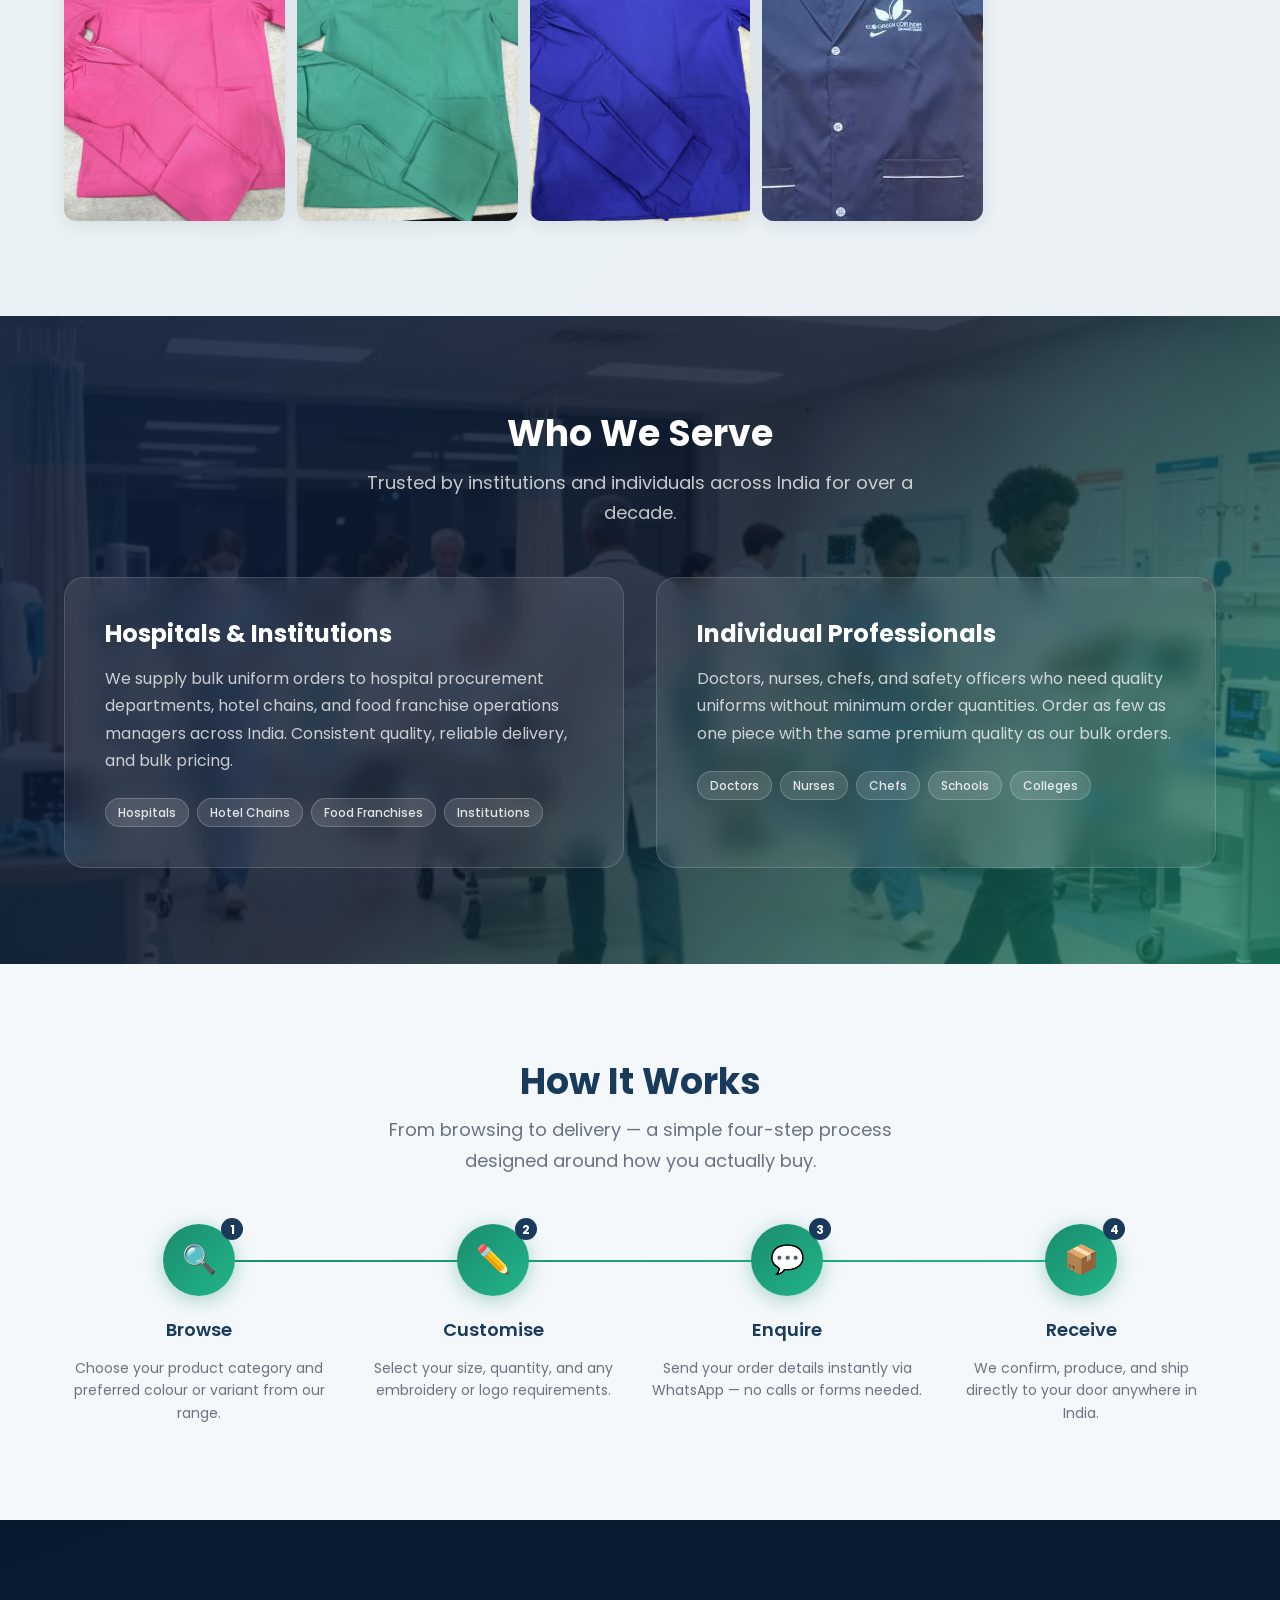
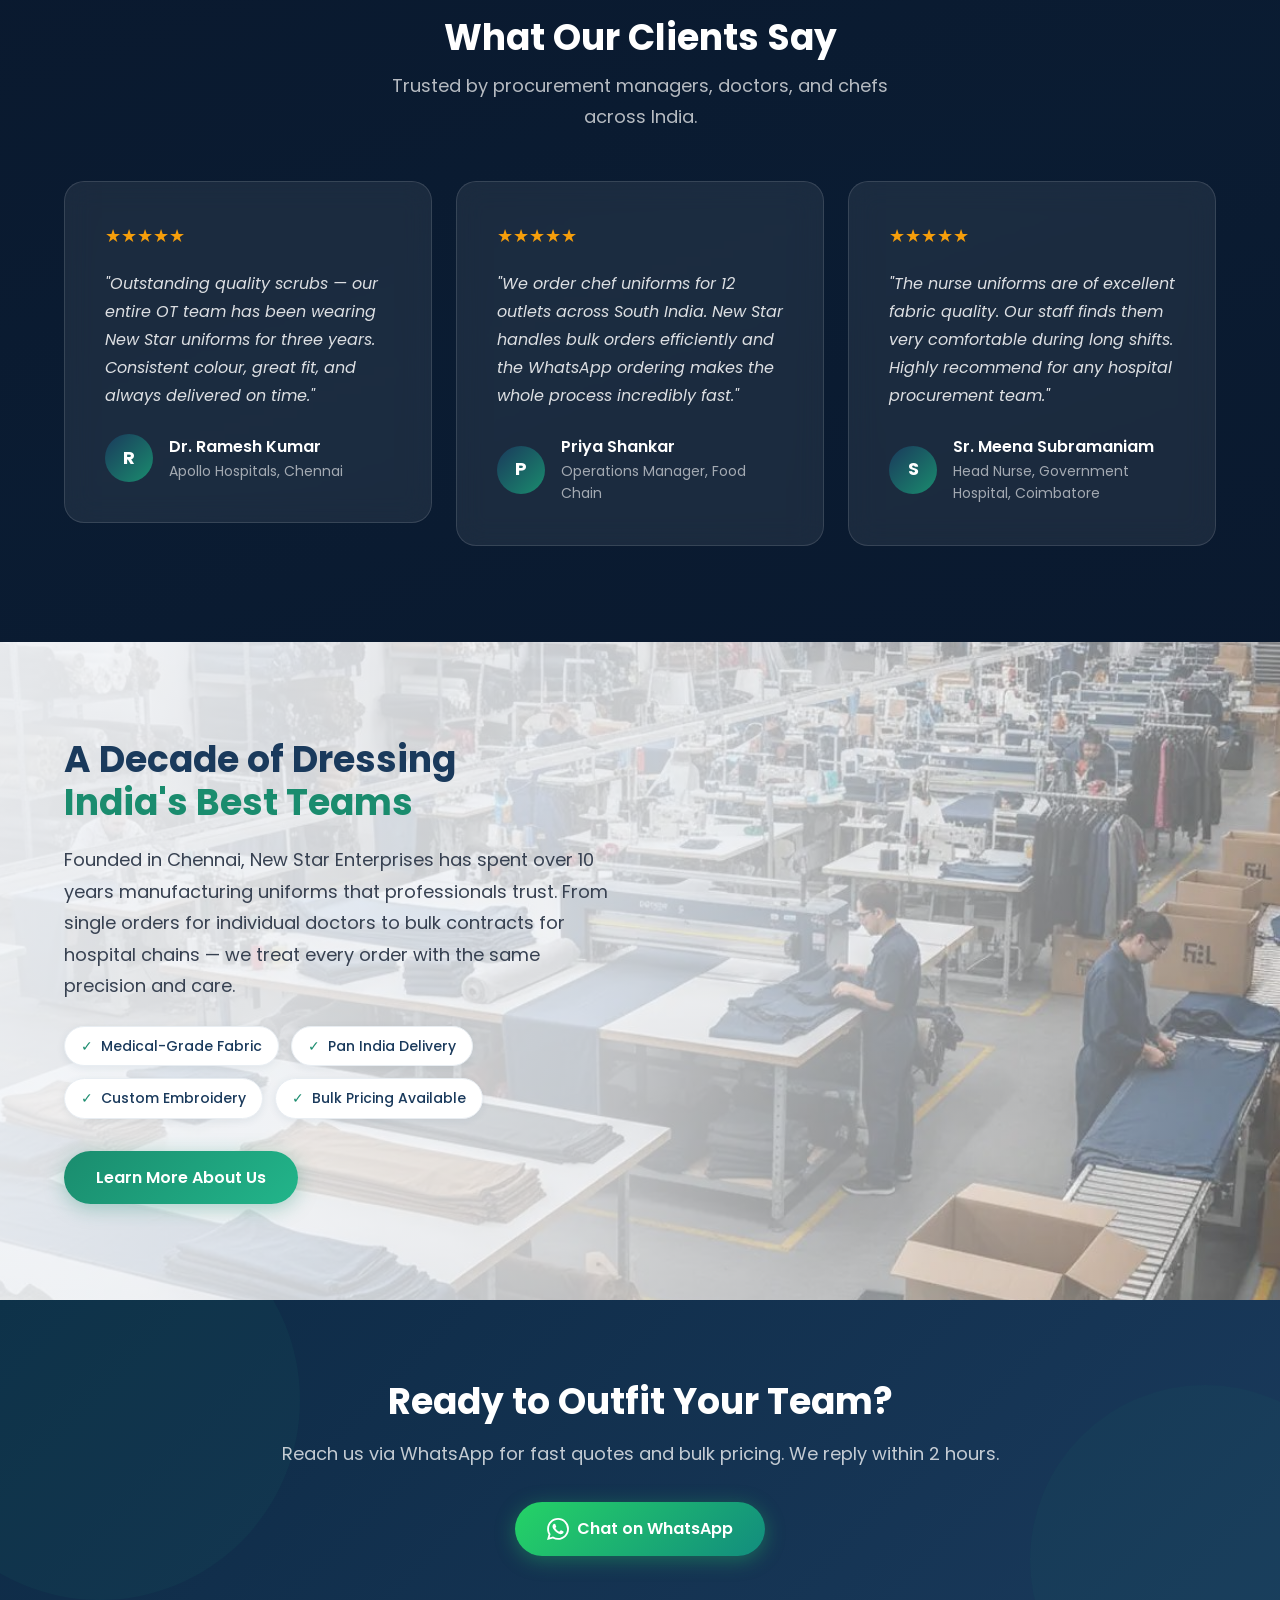
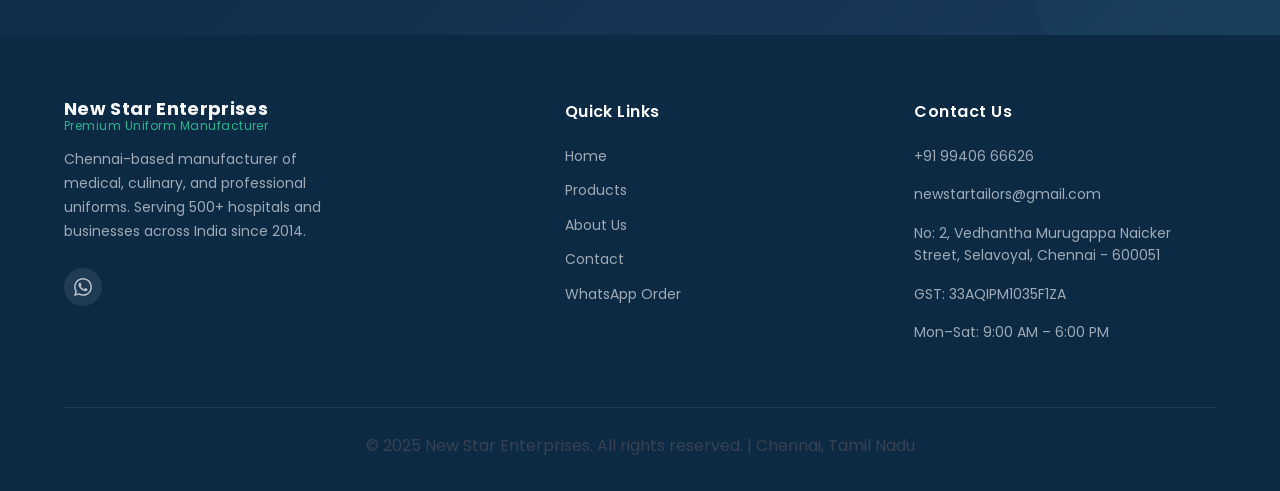
==== commit 2ce17072: "Add all files in the github Final" ====
--- a/index.html
+++ b/index.html
@@ -439,6 +439,129 @@
   </section>
 
   <!-- ══════════════════════════════════
+       OUR WORKS GALLERY
+  ══════════════════════════════════ -->
+  <section class="our-works-section" id="our-works">
+
+    <div class="our-works-bg" aria-hidden="true"></div>
+    <div class="our-works-overlay" aria-hidden="true"></div>
+
+    <div class="container our-works-container">
+
+      <div class="our-works-header reveal">
+        <span class="section-tag">Portfolio</span>
+        <h2>Our Works</h2>
+        <p>A glimpse of the quality uniforms and garments crafted by our skilled team.</p>
+      </div>
+
+      <div class="our-works-grid reveal">
+
+        <div class="work-item">
+          <div class="work-img-wrap">
+            <img src="images/works/work-1.jpeg" alt="Our Work 1" onerror="this.closest('.work-item').classList.add('img-missing')" />
+            <div class="work-overlay">
+              <span class="work-label">Our Work</span>
+            </div>
+          </div>
+        </div>
+
+        <div class="work-item">
+          <div class="work-img-wrap">
+            <img src="images/works/work-2.jpeg" alt="Our Work 2" onerror="this.closest('.work-item').classList.add('img-missing')" />
+            <div class="work-overlay">
+              <span class="work-label">Our Work</span>
+            </div>
+          </div>
+        </div>
+
+        <div class="work-item">
+          <div class="work-img-wrap">
+            <img src="images/works/work-3.jpeg" alt="Our Work 3" onerror="this.closest('.work-item').classList.add('img-missing')" />
+            <div class="work-overlay">
+              <span class="work-label">Our Work</span>
+            </div>
+          </div>
+        </div>
+
+        <div class="work-item">
+          <div class="work-img-wrap">
+            <img src="images/works/work-4.jpeg" alt="Our Work 4" onerror="this.closest('.work-item').classList.add('img-missing')" />
+            <div class="work-overlay">
+              <span class="work-label">Our Work</span>
+            </div>
+          </div>
+        </div>
+
+        <div class="work-item">
+          <div class="work-img-wrap">
+            <img src="images/works/work-5.jpeg" alt="Our Work 5" onerror="this.closest('.work-item').classList.add('img-missing')" />
+            <div class="work-overlay">
+              <span class="work-label">Our Work</span>
+            </div>
+          </div>
+        </div>
+
+        <div class="work-item">
+          <div class="work-img-wrap">
+            <img src="images/works/work-6.jpeg" alt="Our Work 6" onerror="this.closest('.work-item').classList.add('img-missing')" />
+            <div class="work-overlay">
+              <span class="work-label">Our Work</span>
+            </div>
+          </div>
+        </div>
+
+        <div class="work-item">
+          <div class="work-img-wrap">
+            <img src="images/works/work-7.jpeg" alt="Our Work 7" onerror="this.closest('.work-item').classList.add('img-missing')" />
+            <div class="work-overlay">
+              <span class="work-label">Our Work</span>
+            </div>
+          </div>
+        </div>
+
+        <div class="work-item">
+          <div class="work-img-wrap">
+            <img src="images/works/work-8.jpeg" alt="Our Work 8" onerror="this.closest('.work-item').classList.add('img-missing')" />
+            <div class="work-overlay">
+              <span class="work-label">Our Work</span>
+            </div>
+          </div>
+        </div>
+
+        <div class="work-item">
+          <div class="work-img-wrap">
+            <img src="images/works/work-9.jpeg" alt="Our Work 9" onerror="this.closest('.work-item').classList.add('img-missing')" />
+            <div class="work-overlay">
+              <span class="work-label">Our Work</span>
+            </div>
+          </div>
+        </div>
+
+        <div class="work-item">
+          <div class="work-img-wrap">
+            <img src="images/works/work-10.jpeg" alt="Our Work 10" onerror="this.closest('.work-item').classList.add('img-missing')" />
+            <div class="work-overlay">
+              <span class="work-label">Our Work</span>
+            </div>
+          </div>
+        </div>
+
+        <div class="work-item">
+          <div class="work-img-wrap">
+            <img src="images/works/work-11.jpeg" alt="Our Work 11" onerror="this.closest('.work-item').classList.add('img-missing')" />
+            <div class="work-overlay">
+              <span class="work-label">Our Work</span>
+            </div>
+          </div>
+        </div>
+
+      </div><!-- /.our-works-grid -->
+
+    </div><!-- /.our-works-container -->
+
+  </section><!-- /.our-works-section -->
+
+  <!-- ══════════════════════════════════
        WHO WE SERVE
   ══════════════════════════════════ -->
   <section class="serve-section" id="serve">
--- a/css/sections.css
+++ b/css/sections.css
@@ -1057,4 +1057,201 @@
   text-align: center;
   font-size: var(--text-sm);
   color: rgba(255,255,255,0.4);
+}
+
+/* ══════════════════════════════════════════════════════
+   OUR WORKS GALLERY
+══════════════════════════════════════════════════════ */
+
+.our-works-section {
+  position: relative;
+  padding: var(--space-24) 0;
+  background: #f4f8fb;
+  overflow: hidden;
+}
+
+.our-works-bg {
+  position: absolute;
+  inset: 0;
+  background: linear-gradient(
+    135deg,
+    rgba(26, 140, 110, 0.05) 0%,
+    rgba(26, 58, 92, 0.04) 100%
+  );
+  pointer-events: none;
+  z-index: 0;
+}
+
+.our-works-overlay {
+  position: absolute;
+  inset: 0;
+  pointer-events: none;
+  z-index: 0;
+}
+
+.our-works-container {
+  position: relative;
+  z-index: 2;
+  max-width: 1200px;
+  margin: 0 auto;
+  padding: 0 24px;
+}
+
+/* ── Header ── */
+.our-works-header {
+  text-align: center;
+  margin-bottom: 52px;
+}
+
+.our-works-header .section-tag {
+  display: inline-block;
+  font-size: 0.78rem;
+  font-weight: 700;
+  letter-spacing: 0.12em;
+  text-transform: uppercase;
+  color: var(--teal);
+  background: rgba(26, 140, 110, 0.1);
+  border: 1px solid rgba(26, 140, 110, 0.25);
+  border-radius: 50px;
+  padding: 4px 14px;
+  margin-bottom: 14px;
+}
+
+.our-works-header h2 {
+  font-size: clamp(1.8rem, 3vw, 2.6rem);
+  font-weight: 800;
+  color: var(--navy);
+  letter-spacing: -0.02em;
+  line-height: 1.15;
+  margin-bottom: 12px;
+}
+
+.our-works-header p {
+  font-size: 1rem;
+  color: var(--gray-500);
+  max-width: 500px;
+  margin-inline: auto;
+  line-height: 1.6;
+}
+
+/* ── Grid ── */
+.our-works-grid {
+  display: grid;
+  grid-template-columns: repeat(5, 1fr);
+  grid-template-rows: repeat(2, 260px);
+  gap: 12px;
+}
+
+/* ── Each Card ── */
+.work-item {
+  border-radius: 12px;
+  overflow: hidden;
+  position: relative;
+  box-shadow: 0 4px 18px rgba(26, 58, 92, 0.10);
+  transition: transform 0.32s ease, box-shadow 0.32s ease;
+  background: #d0dce8;
+}
+
+.work-item:hover {
+  transform: translateY(-5px) scale(1.02);
+  box-shadow: 0 12px 36px rgba(26, 58, 92, 0.18);
+}
+
+/* Make first item span 2 columns & 2 rows for visual interest */
+.work-item:first-child {
+  grid-column: span 2;
+  grid-row: span 2;
+}
+
+.work-img-wrap {
+  width: 100%;
+  height: 100%;
+  position: relative;
+}
+
+.work-img-wrap img {
+  width: 100%;
+  height: 100%;
+  object-fit: cover;
+  display: block;
+  transition: transform 0.5s ease;
+}
+
+.work-item:hover .work-img-wrap img {
+  transform: scale(1.07);
+}
+
+/* Overlay on hover */
+.work-overlay {
+  position: absolute;
+  inset: 0;
+  background: linear-gradient(
+    to top,
+    rgba(26, 58, 92, 0.7) 0%,
+    transparent 60%
+  );
+  opacity: 0;
+  transition: opacity 0.32s ease;
+  display: flex;
+  align-items: flex-end;
+  padding: 16px;
+}
+
+.work-item:hover .work-overlay {
+  opacity: 1;
+}
+
+.work-label {
+  font-size: 0.85rem;
+  font-weight: 600;
+  color: #fff;
+  letter-spacing: 0.04em;
+}
+
+/* Placeholder when image is missing */
+.work-item.img-missing .work-img-wrap {
+  display: flex;
+  align-items: center;
+  justify-content: center;
+  background: linear-gradient(135deg, #cdd8e4, #b8c8d8);
+  height: 100%;
+}
+
+.work-item.img-missing .work-img-wrap::after {
+  content: "📷";
+  font-size: 2.4rem;
+  opacity: 0.4;
+}
+
+/* ── Responsive ── */
+@media (max-width: 900px) {
+  .our-works-grid {
+    grid-template-columns: repeat(3, 1fr);
+    grid-template-rows: auto;
+  }
+
+  .work-item:first-child {
+    grid-column: span 2;
+    grid-row: span 1;
+    height: 220px;
+  }
+
+  .work-item {
+    height: 200px;
+  }
+}
+
+@media (max-width: 600px) {
+  .our-works-grid {
+    grid-template-columns: repeat(2, 1fr);
+  }
+
+  .work-item:first-child {
+    grid-column: span 2;
+    height: 200px;
+  }
+
+  .work-item {
+    height: 170px;
+  }
 }
